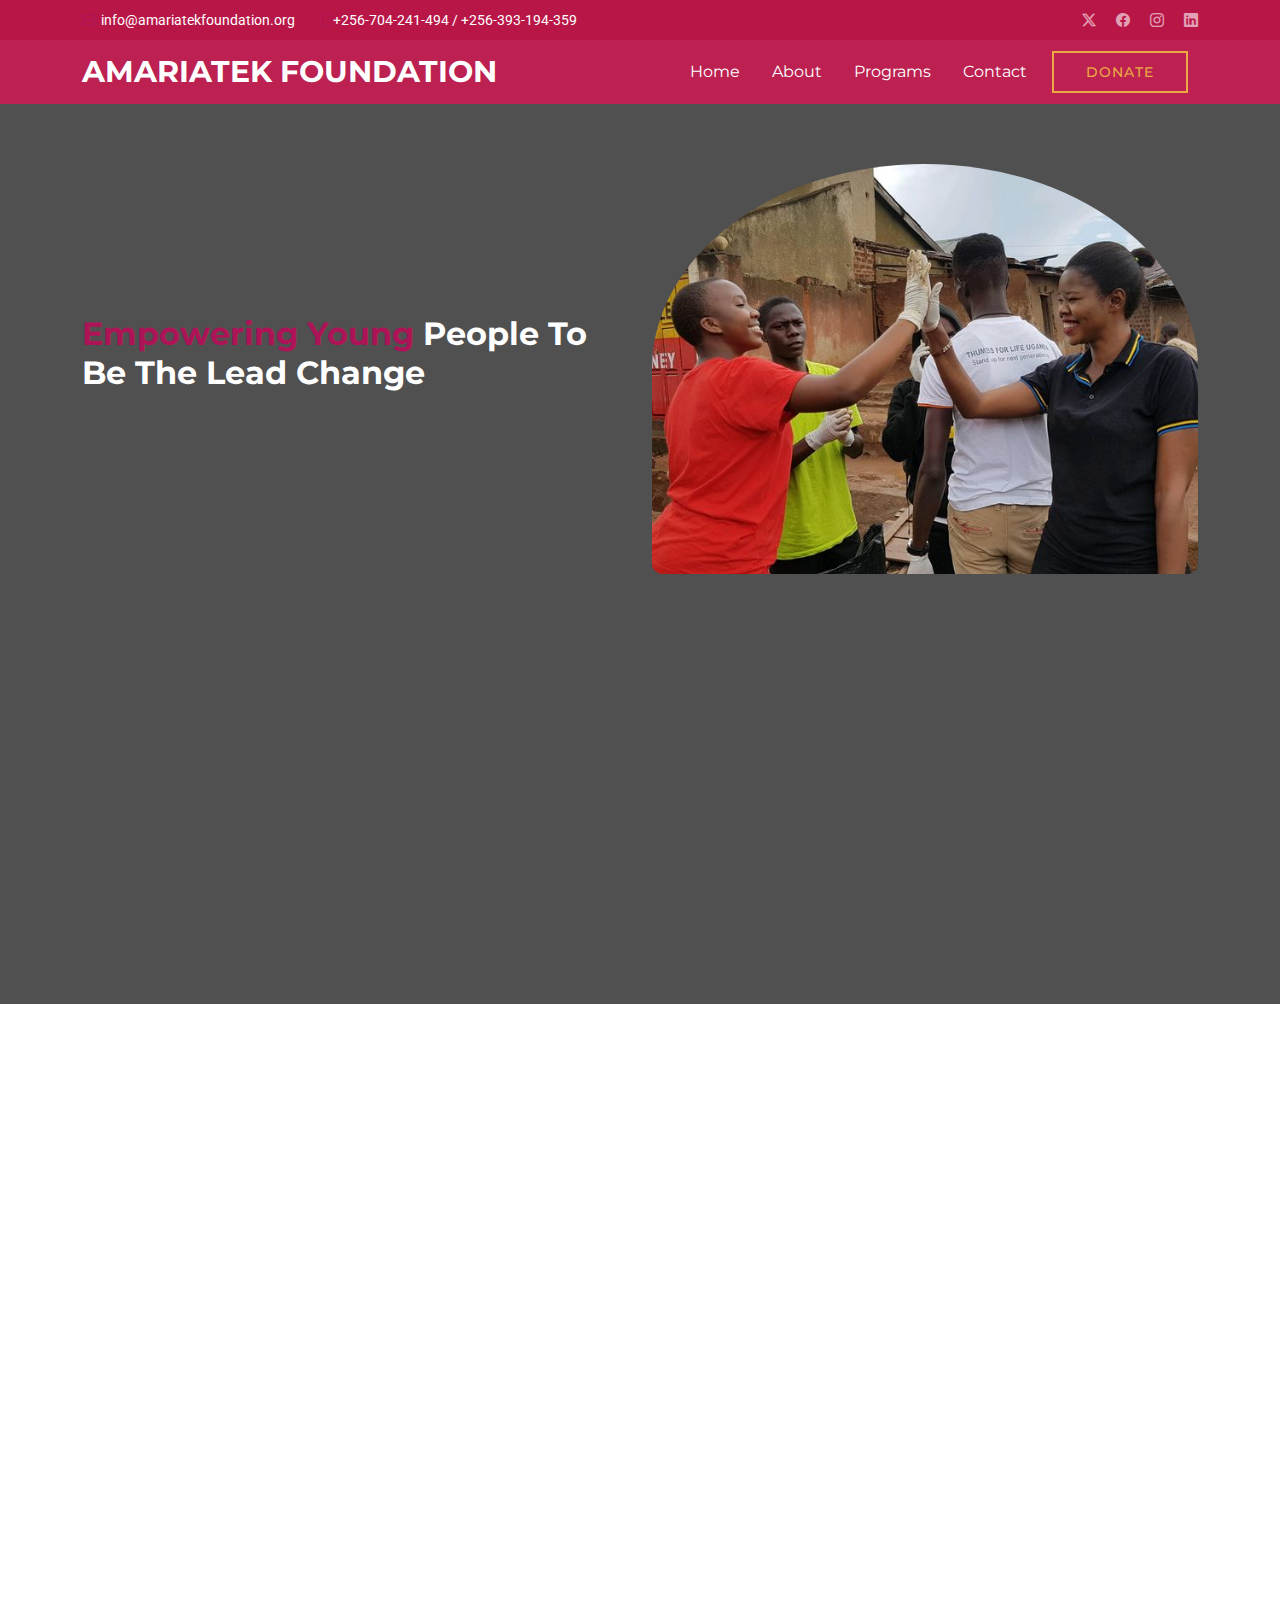
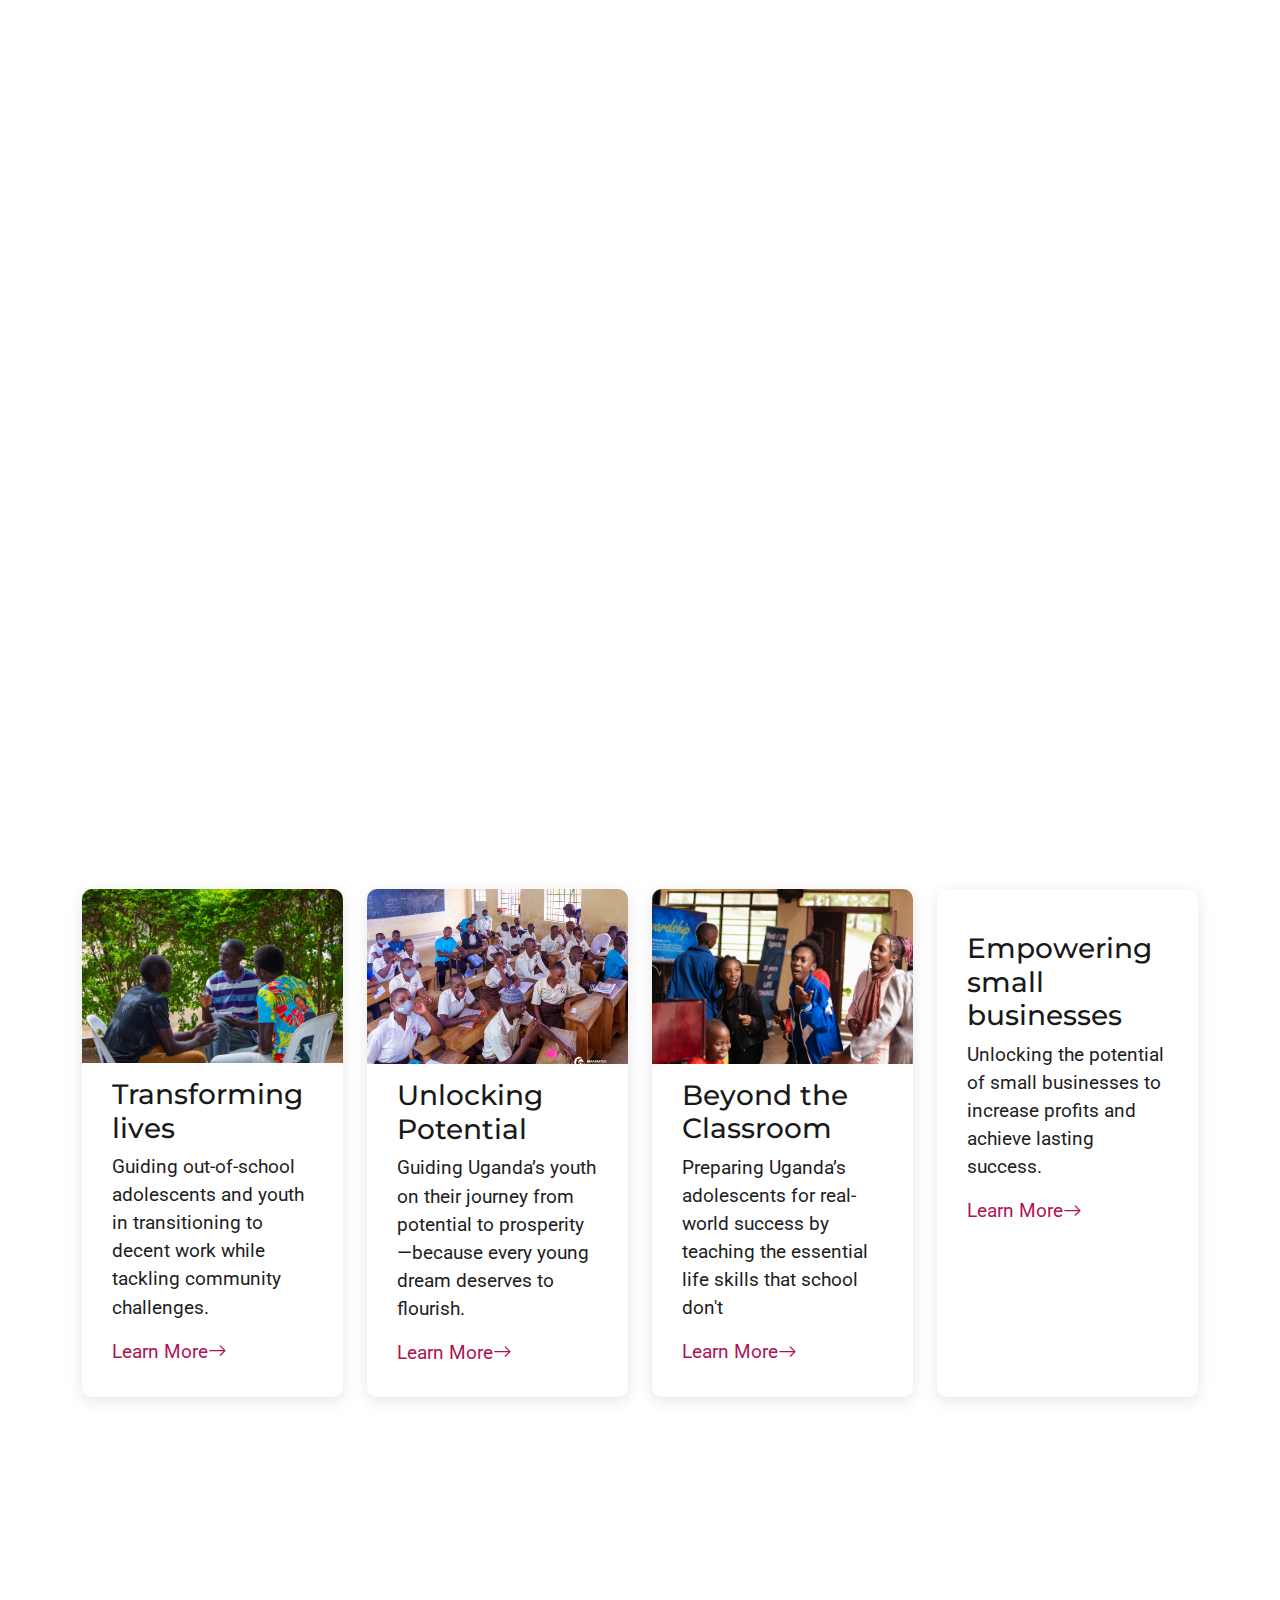
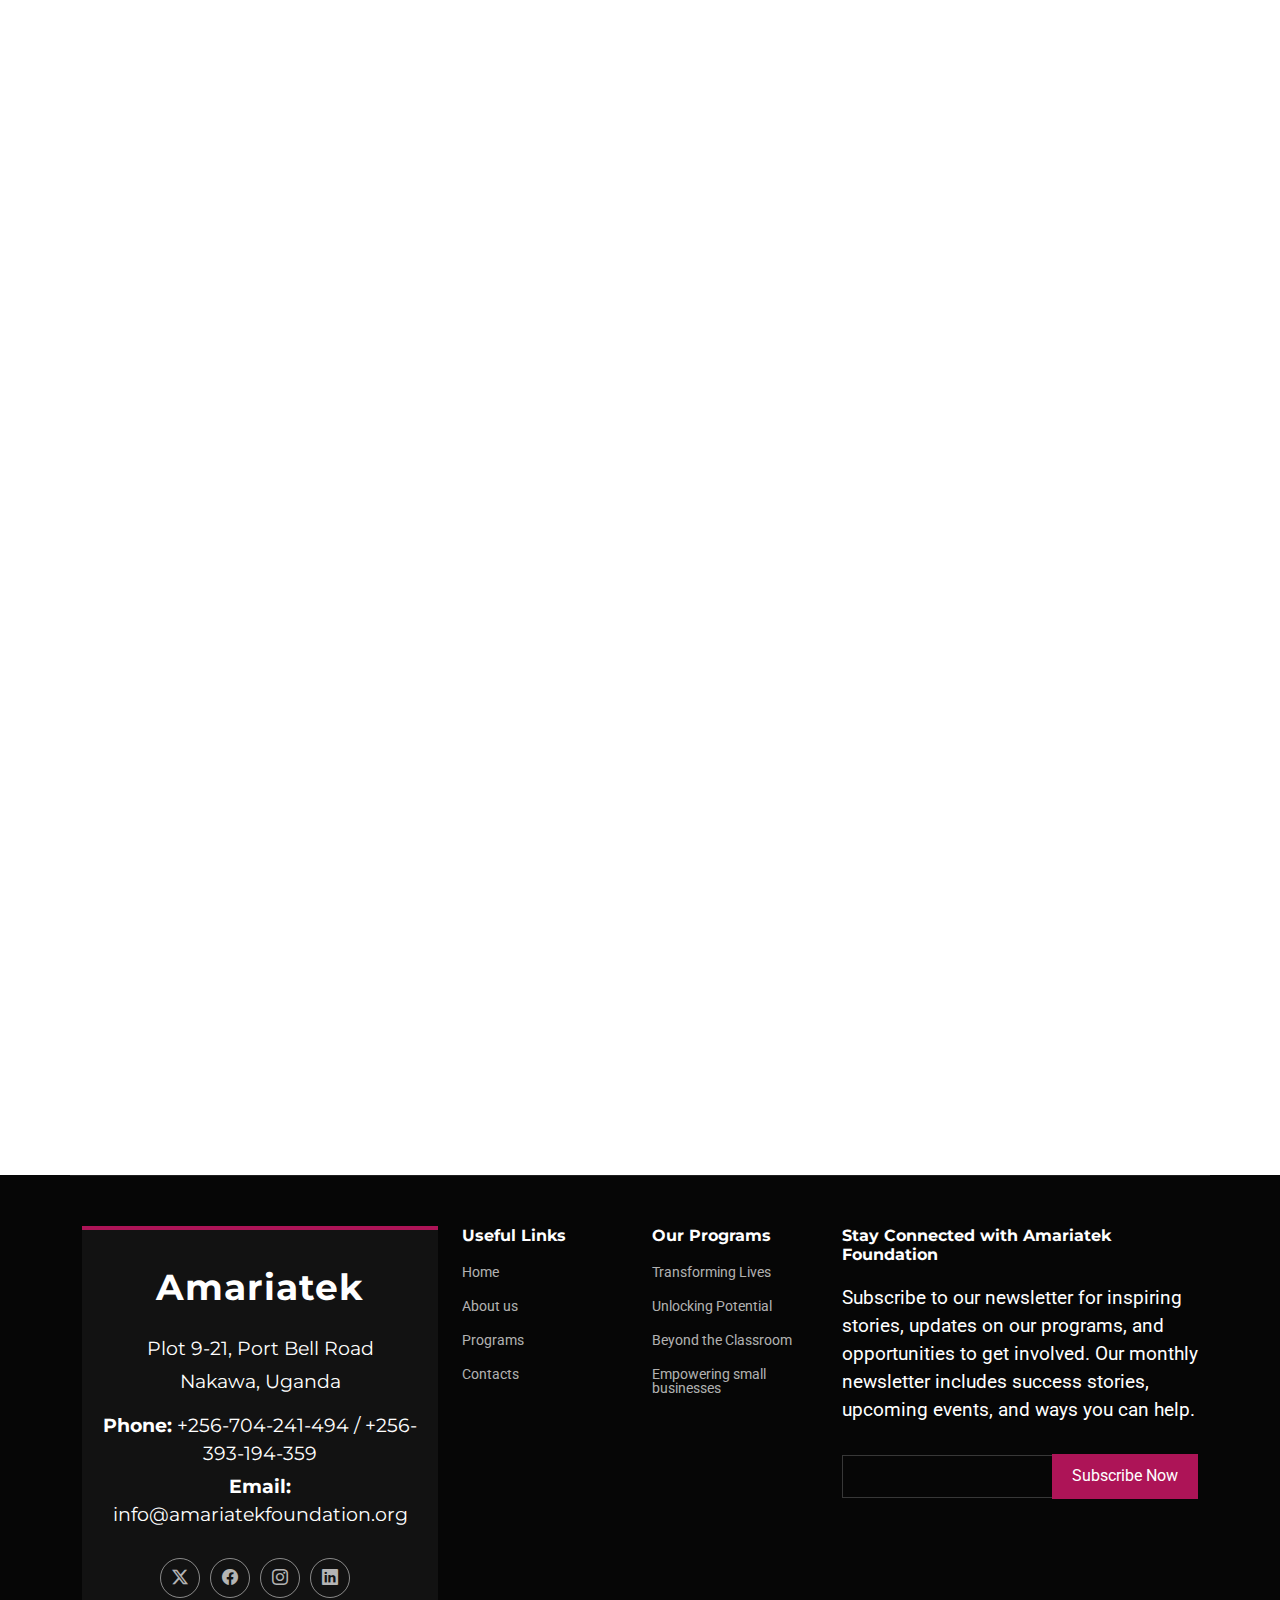
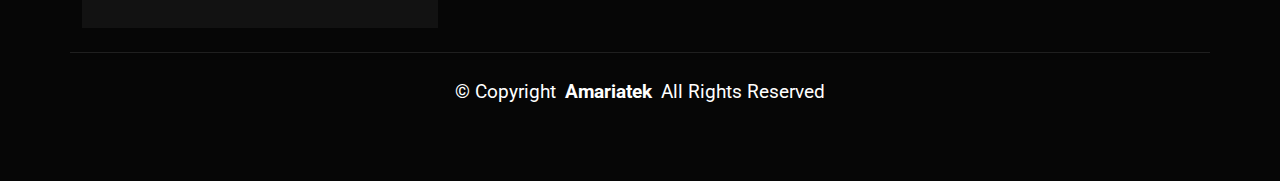
==== index.html @ c041f27c "image" ====
<!DOCTYPE html>
<html lang="en">
  <head>
    <meta charset="utf-8" />
    <meta content="width=device-width, initial-scale=1.0" name="viewport" />
    <title>Amariatek | Welcome.</title>
    <meta content="" name="description" />
    <meta content="" name="keywords" />

    <!-- Favicons -->
    <!-- <link href="assets/img/favicon.png" rel="icon" />
    <link href="assets/img/apple-touch-icon.png" rel="apple-touch-icon" /> -->

    <!-- Fonts -->
    <link href="https://fonts.googleapis.com" rel="preconnect" />
    <link href="https://fonts.gstatic.com" rel="preconnect" crossorigin />

    <!-- Vendor CSS Files -->
    <link
      href="assets/vendor/bootstrap/css/bootstrap.min.css"
      rel="stylesheet"
    />
    <link
      href="assets/vendor/bootstrap/bootstrap-icons/bootstrap-icons.css"
      rel="stylesheet"
    />

    <link href="assets/vendor/boxicons/css/boxicons.min.css" rel="stylesheet" />
    <link href="assets/vendor/remixicon/remixicon.css" rel="stylesheet" />

    <link href="assets/vendor/aos/aos.css" rel="stylesheet" />
    <link href="assets/vendor/animate.css/animate.min.css" rel="stylesheet" />
    <link
      href="assets/vendor/glightbox/css/glightbox.min.css"
      rel="stylesheet"
    />
    <link href="assets/vendor/swiper/swiper-bundle.min.css" rel="stylesheet" />

    <!-- Main CSS File -->
    <link href="assets/css/main.css" rel="stylesheet" />
  </head>

  <body class="starter-page-page">
    <header id="header" class="header sticky-top">
      <div class="topbar d-flex align-items-center">
        <div
          class="container d-flex justify-content-center justify-content-md-between"
        >
          <div class="contact-info d-flex align-items-center">
            <i class="bi bi-envelope d-flex align-items-center"
              ><a href="mailto:contact@example.com"
                >info@amariatekfoundation.org</a
              ></i
            >
            <i class="bi bi-phone d-flex align-items-center ms-4"></i>
            <span>+256-704-241-494 / +256-393-194-359</span>
          </div>
          <div class="social-links d-none d-md-flex align-items-center">
            <a href="https://x.com/AmariatekF" target="_blank"
              ><i class="bi bi-twitter-x"></i
            ></a>
            <a href="https://www.facebook.com/AmariatekF" target="_blank"
              ><i class="bi bi-facebook"></i
            ></a>
            <a
              href="https://www.instagram.com/amaritekfoundationofficial
          "
              target="_blank"
              ><i class="bi bi-instagram"></i
            ></a>
            <a
              href="https://www.linkedin.com/company/amariatek-foundation/"
              target="_blank"
              ><i class="bi bi-linkedin"></i
            ></a>
          </div>
        </div>
      </div>
      <!-- End Top Bar -->

      <div class="branding d-flex align-items-center">
        <div
          class="container position-relative d-flex align-items-center justify-content-between"
        >
          <a href="index.html" class="logo d-flex align-items-center">
            <!-- Uncomment the line below if you also wish to use an image logo -->
            <!-- <img src="assets/img/logo.png" alt=""> -->
            <h1 class="sitename">Amariatek Foundation</h1>
          </a>

          <nav id="navmenu" class="navmenu">
            <ul>
              <li><a href="#">Home</a></li>
              <li><a href="about.html">About</a></li>
              <li><a href="services.html">Programs</a></li>

              <li><a href="contact.html">Contact</a></li>
              <li><a href="/donate.html" class="btn-get-started">DONATE</a></li>
            </ul>
            <i class="mobile-nav-toggle d-xl-none bi bi-list"></i>
          </nav>
        </div>
      </div>
    </header>

    <main class="main">
      <!-- Hero Section -->
      <section id="hero" class="hero section dark-background">
        <div class="container">
          <div class="row d-flex align-items-center">
            <div class="col-md-6">
              <h2 class="text-white">
                <span>Empowering Young</span> People To Be The Lead Change
              </h2>
            </div>
            <div class="col-md-6">
              <img
                src="assets/images/thematic areas/themeclimate.jpg"
                alt="contributor"
                class="hero-img"
              />
            </div>
          </div>
        </div>
      </section>
      <!-- /Hero Section -->

      <!-- About Section -->
      <section id="about" class="about section">
        <!-- Section Title -->
        <div class="container section-title" data-aos="fade-up">
          <h2>Founder's Welcome Message<br /></h2>
          <p></p>
        </div>
        <!-- End Section Title -->

        <div class="container mt-5">
          <div class="row gy-4 align-items-center">
            <div class="col-lg-5" data-aos="fade-up" data-aos-delay="100">
              <img
                src="assets/images/linda_abeja22.jpg"
                class="img-fluid rounded-4 mb-4"
                alt=""
              />
            </div>
            <div class="col-lg-7" data-aos="fade-up" data-aos-delay="250">
              <div class="content ps-0 ps-lg-5">
                <div class="member-info mb-3 ps-0"></div>
                <p class="fw-bold">Welcome to the Amariatek Family.</p>
                <p>
                  It is with immense joy that I welcome you to the Amariatek
                  Foundation, where our love for Uganda's youth is as boundless
                  as their potential. 'Amariatek'—
                  <b>meaning 'I love you so much'</b>—is not just our name; it's
                  the soul of our mission to
                  <b> empower, educate, and </b>elevate our youth with
                  <b>deep care and commitment.</b>
                </p>
                <p>
                  As you join us on this transformative journey, you become an
                  integral part of a community committed to changing lives and
                  nurturing resilient spirits. Together, we can create a world
                  of difference through love, learning, and lasting impact.
                </p>
                <!-- <hr class="line" /> -->
                <p class="fst-italic">With heartfelt thanks,</p>
                <h4>Linda Abeja</h4>
                <!-- <hr class="line" /> -->
                <!-- <p>
                  Thank you for taking the time to learn about our work and the
                  young lives we are privileged to touch. We welcome you to join
                  us in this journey of growth, innovation, and hope.
                </p> -->
              </div>
            </div>
          </div>
        </div>
      </section>

      <section id="stats" class="stats section">
        <div class="container" data-aos="fade-up" data-aos-delay="100">
          <div class="row gy-4 align-items-center">
            <div class="col-lg-7">
              <h3>Mission</h3>
              <p>
                We empower youth with education and resources to foster
                <b>personal growth, economic empowerment, and social change.</b>
              </p>
            </div>
            <div class="col-lg-5">
              <img
                src="assets/images/mission2.jpg"
                alt=""
                class="img-fluid rounded-4"
              />
            </div>
          </div>
        </div>
      </section>

      <section id="blog-posts" class="blog-posts section">
        <div class="container section-title" data-aos="fade-up">
          <h2>Our Programs<br /></h2>
          <p>Get to know our key programs and initiatives</p>
        </div>
        <div class="container">
          <div class="row gy-4">
            <div class="col-lg-3">
              <article>
                <div class="post-img">
                  <img
                    src="assets/images/programs/transforming_lives/level_up_1.jpg"
                    alt=""
                    class="img-fluid"
                  />
                </div>
                <h3>Transforming lives</h3>
                <p class="">
                  Guiding out-of-school adolescents and youth in transitioning
                  to decent work while tackling community challenges.
                </p>
                <a href="service-details.html?id=1"
                  >Learn More<i class="bi bi-arrow-right"></i
                ></a>
              </article>
            </div>
            <!-- End post list item -->

            <div class="col-lg-3">
              <article>
                <div class="post-img">
                  <img
                    src="assets/images/programs/unlocking_potentials/unlocking3.jpg"
                    alt=""
                    class="img-fluid"
                  />
                </div>

                <h3>Unlocking Potential</h3>
                <p class="">
                  Guiding Uganda’s youth on their journey from potential to
                  prosperity—because every young dream deserves to flourish.
                </p>

                <a href="service-details.html?id=2"
                  >Learn More<i class="bi bi-arrow-right"></i
                ></a>
              </article>
            </div>
            <!-- End post list item -->

            <div class="col-lg-3">
              <article>
                <div class="post-img">
                  <img
                    src="assets/images/programs/beyond_classroom/beyond1.jpg"
                    alt=""
                    class="img-fluid"
                  />
                </div>

                <h3>Beyond the Classroom</h3>
                <p class="">
                  Preparing Uganda’s adolescents for real-world success by
                  teaching the essential life skills that school don't
                </p>
                <a href="service-details.html?id=3"
                  >Learn More<i class="bi bi-arrow-right"></i
                ></a>
              </article>
            </div>

            <div class="col-lg-3">
              <article>
                <div class="post-img">
                  <img
                    src="assets/images/programs/empowering_small_businesses/esb1.jpg"
                    alt=""
                    class="img-fluid"
                  />
                </div>

                <h3>Empowering small businesses</h3>
                <p class="">
                  Unlocking the potential of small businesses to increase
                  profits and achieve lasting success.
                </p>
                <a href="service-details.html?id=4"
                  >Learn More<i class="bi bi-arrow-right"></i
                ></a>
              </article>
            </div>
          </div>
        </div>
      </section>
      <!-- /Services Section -->

      <!-- Stats Section -->
      <section id="stats" class="stats section">
        <div class="container" data-aos="fade-up" data-aos-delay="100">
          <div class="row gy-4 align-items-center">
            <div class="col-lg-5">
              <img src="assets/images/impact1.png" alt="" class="img-fluid" />
            </div>

            <div class="col-lg-7">
              <div class="row gy-4">
                <div class="col-lg-6">
                  <div class="stats-item d-flex">
                    <i class="bi bi-emoji-smile flex-shrink-0"></i>
                    <div>
                      <span
                        data-purecounter-start="0"
                        data-purecounter-end="232"
                        data-purecounter-duration="1"
                        class="purecounter"
                      ></span>
                      <p>
                        <span
                          >Number of <strong>Youth Supported</strong> into
                          Employment</span
                        >
                      </p>
                    </div>
                  </div>
                </div>
                <!-- End Stats Item -->

                <div class="col-lg-6">
                  <div class="stats-item d-flex">
                    <i class="bi bi-journal-richtext flex-shrink-0"></i>
                    <div>
                      <span
                        data-purecounter-start="0"
                        data-purecounter-end="521"
                        data-purecounter-duration="1"
                        class="purecounter"
                      ></span>
                      <p>
                        <span
                          >Number of <strong>Adolescents</strong> and Youth
                          Served:</span
                        >
                      </p>
                    </div>
                  </div>
                </div>
                <!-- End Stats Item -->

                <div class="col-lg-6">
                  <div class="stats-item d-flex">
                    <i class="bi bi-headset flex-shrink-0"></i>
                    <div>
                      <span
                        data-purecounter-start="0"
                        data-purecounter-end="1453"
                        data-purecounter-duration="1"
                        class="purecounter"
                      ></span>
                      <p>
                        <span
                          >Number of
                          <strong>Youth Initiatives</strong> Supported</span
                        >
                      </p>
                    </div>
                  </div>
                </div>
                <!-- End Stats Item -->

                <div class="col-lg-6">
                  <div class="stats-item d-flex">
                    <i class="bi bi-people flex-shrink-0"></i>
                    <div>
                      <span
                        data-purecounter-start="0"
                        data-purecounter-end="32"
                        data-purecounter-duration="1"
                        class="purecounter"
                      ></span>
                      <p>
                        <span
                          >Number of <strong>Partnerships</strong> Formed</span
                        >
                      </p>
                    </div>
                  </div>
                </div>
                <!-- End Stats Item -->
              </div>
            </div>
          </div>
        </div>
      </section>
      <!-- /Stats Section -->

      <!-- Testimonials Section -->
      <section id="testimonials" class="testimonials section">
        <!-- Section Title -->
        <div class="container section-title" data-aos="fade-up">
          <h2>Testimonials</h2>
          <p>Testimonials from partners, donors and beneficiaries</p>
        </div>
        <!-- End Section Title -->

        <div class="container" data-aos="fade-up" data-aos-delay="100">
          <div class="swiper init-swiper">
            <script type="application/json" class="swiper-config">
              {
                "loop": true,
                "speed": 600,
                "autoplay": {
                  "delay": 5000
                },
                "slidesPerView": "auto",
                "pagination": {
                  "el": ".swiper-pagination",
                  "type": "bullets",
                  "clickable": true
                },
                "breakpoints": {
                  "320": {
                    "slidesPerView": 1,
                    "spaceBetween": 40
                  },
                  "1200": {
                    "slidesPerView": 3,
                    "spaceBetween": 10
                  }
                }
              }
            </script>
            <div class="swiper-wrapper">
              <div class="swiper-slide">
                <div class="testimonial-item">
                  <!-- <img
                    src="assets/img/testimonials/testimonials-1.jpg"
                    class="testimonial-img"
                    alt=""
                  /> -->
                  <h3>Nakanjjako Hellen Daphine</h3>
                  <!-- <h4>Ceo &amp; Founder</h4> -->
                  <!-- <div class="stars">
                    <i class="bi bi-star-fill"></i
                    ><i class="bi bi-star-fill"></i
                    ><i class="bi bi-star-fill"></i
                    ><i class="bi bi-star-fill"></i
                    ><i class="bi bi-star-fill"></i>
                  </div> -->
                  <p>
                    <i class="bi bi-quote quote-icon-left"></i>
                    <span
                      >At the Social Equity Boot Camp by Amariatek Foundation, I
                      discovered my potential and direction as a graduate. The
                      Asome project, developed with the foundation’s support,
                      gained $2000 in seed funding, marking our success.
                      Amariatek’s belief in me led from volunteering to a
                      fulltime role as Programs Coordinator, significantly
                      shaping my career.</span
                    >
                    <i class="bi bi-quote quote-icon-right"></i>
                  </p>
                </div>
              </div>
              <!-- End testimonial item -->

              <div class="swiper-slide">
                <div class="testimonial-item">
                  <!-- <img
                    src="assets/img/testimonials/testimonials-2.jpg"
                    class="testimonial-img"
                    alt=""
                  /> -->
                  <h3>Pamela Higiro Mutesi</h3>
                  <!-- <h4>Designer</h4> -->
                  <!-- <div class="stars">
                    <i class="bi bi-star-fill"></i
                    ><i class="bi bi-star-fill"></i
                    ><i class="bi bi-star-fill"></i
                    ><i class="bi bi-star-fill"></i
                    ><i class="bi bi-star-fill"></i>
                  </div> -->
                  <p>
                    <i class="bi bi-quote quote-icon-left"></i>
                    <span
                      >Amariatek’s boot camp was a game-changer for me. It
                      taught me not just to solve problems but to turn solutions
                      into a business. The mentors there opened my eyes to a
                      hands-on approach to entrepreneurship. More than just
                      learning, I started doing. I connected with many bright
                      minds and grew my network.</span
                    >
                    <i class="bi bi-quote quote-icon-right"></i>
                  </p>
                </div>
              </div>
              <!-- End testimonial item -->

              <div class="swiper-slide">
                <div class="testimonial-item">
                  <!-- <img
                    src="assets/img/testimonials/testimonials-3.jpg"
                    class="testimonial-img"
                    alt=""
                  /> -->
                  <h3>Daniel Obira</h3>
                  <!-- <h4>Store Owner</h4> -->
                  <!-- <div class="stars">
                    <i class="bi bi-star-fill"></i
                    ><i class="bi bi-star-fill"></i
                    ><i class="bi bi-star-fill"></i
                    ><i class="bi bi-star-fill"></i
                    ><i class="bi bi-star-fill"></i>
                  </div> -->
                  <p>
                    <i class="bi bi-quote quote-icon-left"></i>
                    <span
                      >Their training sharpened my critical thinking and
                      analysis skills, opening doors to new opportunities in
                      both government and the private sector.</span
                    >
                    <i class="bi bi-quote quote-icon-right"></i>
                  </p>
                </div>
              </div>
              <!-- End testimonial item -->

              <div class="swiper-slide">
                <div class="testimonial-item">
                  <!-- <img
                    src="assets/img/testimonials/testimonials-4.jpg"
                    class="testimonial-img"
                    alt=""
                  /> -->
                  <h3>Judith Furaha</h3>
                  <!-- <h4>Freelancer</h4> -->
                  <!-- <div class="stars">
                    <i class="bi bi-star-fill"></i
                    ><i class="bi bi-star-fill"></i
                    ><i class="bi bi-star-fill"></i
                    ><i class="bi bi-star-fill"></i
                    ><i class="bi bi-star-fill"></i>
                  </div> -->
                  <p>
                    <i class="bi bi-quote quote-icon-left"></i>
                    <span
                      >Volunteering with Amariatek has been a significant
                      chapter in my life. Surrounded by a dedicated team, I’ve
                      embraced the chance to learn and grow. This experience has
                      enriched my skills, particularly as a junior coach, and
                      I’m proud to be part of empowering the youth alongside
                      Amariatek.</span
                    >
                    <i class="bi bi-quote quote-icon-right"></i>
                  </p>
                </div>
              </div>
              <!-- End testimonial item -->

              <div class="swiper-slide">
                <div class="testimonial-item">
                  <!-- <img
                    src="assets/img/testimonials/testimonials-5.jpg"
                    class="testimonial-img"
                    alt=""
                  /> -->
                  <h3>Junior</h3>
                  <!-- <h4>Entrepreneur</h4> -->
                  <!-- <div class="stars">
                    <i class="bi bi-star-fill"></i
                    ><i class="bi bi-star-fill"></i
                    ><i class="bi bi-star-fill"></i
                    ><i class="bi bi-star-fill"></i
                    ><i class="bi bi-star-fill"></i>
                  </div> -->
                  <p>
                    <i class="bi bi-quote quote-icon-left"></i>
                    <span
                      >Amariatek’s mentorship transformed my communication
                      skills, enabling my team at Bedmot to triumph in the
                      Afro-Innovate Challenge. As a peer coach, I supported
                      others’ innovative journeys, which in turn, refined my
                      abilities. This experience was crucial in our victory over
                      strong competitors. I’m thankful to Amariatek for the
                      growth and confidence I’ve gained</span
                    >
                    <i class="bi bi-quote quote-icon-right"></i>
                  </p>
                </div>
              </div>
              <!-- End testimonial item -->
            </div>
            <div class="swiper-pagination"></div>
          </div>
        </div>
      </section>
      <!-- /Testimonials Section -->
    </main>

    <footer id="footer" class="footer position-relative dark-background">
      <div class="container footer-top">
        <div class="row gy-4">
          <div class="col-lg-4 col-md-6">
            <div class="footer-about">
              <a href="index.html" class="logo sitename">Amariatek</a>
              <div class="footer-contact pt-3">
                <p>Plot 9-21, Port Bell Road</p>
                <p>Nakawa, Uganda</p>
                <p class="mt-3">
                  <strong>Phone:</strong>
                  <span>+256-704-241-494 / +256-393-194-359</span>
                </p>
                <p>
                  <strong>Email:</strong>
                  <span>info@amariatekfoundation.org</span>
                </p>
              </div>
              <div class="social-links d-flex mt-4">
                <a href="https://x.com/AmariatekF" target="_blank"
                  ><i class="bi bi-twitter-x"></i
                ></a>
                <a href="https://www.facebook.com/AmariatekF" target="_blank"
                  ><i class="bi bi-facebook"></i
                ></a>
                <a
                  href="https://www.instagram.com/amaritekfoundationofficial
                "
                  target="_blank"
                  ><i class="bi bi-instagram"></i
                ></a>
                <a
                  href="https://www.linkedin.com/company/amariatek-foundation/"
                  target="_blank"
                  ><i class="bi bi-linkedin"></i
                ></a>
              </div>
            </div>
          </div>

          <div class="col-lg-2 col-md-3 footer-links">
            <h4>Useful Links</h4>
            <ul>
              <li><a href="#">Home</a></li>
              <li><a href="/about.html">About us</a></li>
              <li><a href="/services.html">Programs</a></li>

              <li><a href="/contact.html">Contacts</a></li>
            </ul>
          </div>

          <div class="col-lg-2 col-md-3 footer-links">
            <h4>Our Programs</h4>
            <ul>
              <li>
                <a href="service-details.html?id=1">Transforming Lives</a>
              </li>
              <li>
                <a href="service-details.html?id=2">Unlocking Potential</a>
              </li>
              <li>
                <a href="service-details.html?id=3">Beyond the Classroom</a>
              </li>
              <li>
                <a href="service-details.html?id=4"
                  >Empowering small businesses</a
                >
              </li>
            </ul>
          </div>

          <div class="col-lg-4 col-md-12 footer-newsletter">
            <h4>Stay Connected with Amariatek Foundation</h4>
            <p>
              Subscribe to our newsletter for inspiring stories, updates on our
              programs, and opportunities to get involved. Our monthly
              newsletter includes success stories, upcoming events, and ways you
              can help.
            </p>

            <form
              action="forms/newsletter.php"
              method="post"
              class="php-email-form"
            >
              <div class="newsletter-form">
                <input type="email" name="email" /><input
                  type="submit"
                  value="Subscribe Now"
                />
              </div>
              <div class="loading">Loading</div>
              <div class="error-message"></div>
              <div class="sent-message">
                Your subscription request has been sent. Thank you!
              </div>
            </form>
          </div>
        </div>
      </div>

      <div class="container copyright text-center mt-4">
        <p>
          © <span>Copyright</span>
          <strong class="px-1 sitename">Amariatek</strong>
          <span>All Rights Reserved</span>
        </p>
      </div>
    </footer>

    <!-- Scroll Top -->
    <a
      href="#"
      id="scroll-top"
      class="scroll-top d-flex align-items-center justify-content-center"
      ><i class="bi bi-arrow-up-short"></i
    ></a>

    <!-- Vendor JS Files -->

    <script src="assets/vendor/bootstrap/js/bootstrap.bundle.min.js"></script>
    <script src="assets/vendor/php-email-form/validate.js"></script>
    <script src="assets/vendor/aos/aos.js"></script>
    <script src="assets/vendor/glightbox/js/glightbox.min.js"></script>
    <script src="assets/vendor/swiper/swiper-bundle.min.js"></script>
    <script src="assets/vendor/purecounter/purecounter_vanilla.js"></script>
    <!-- main js file -->

    <script src="assets/js/main.js"></script>
  </body>
</html>
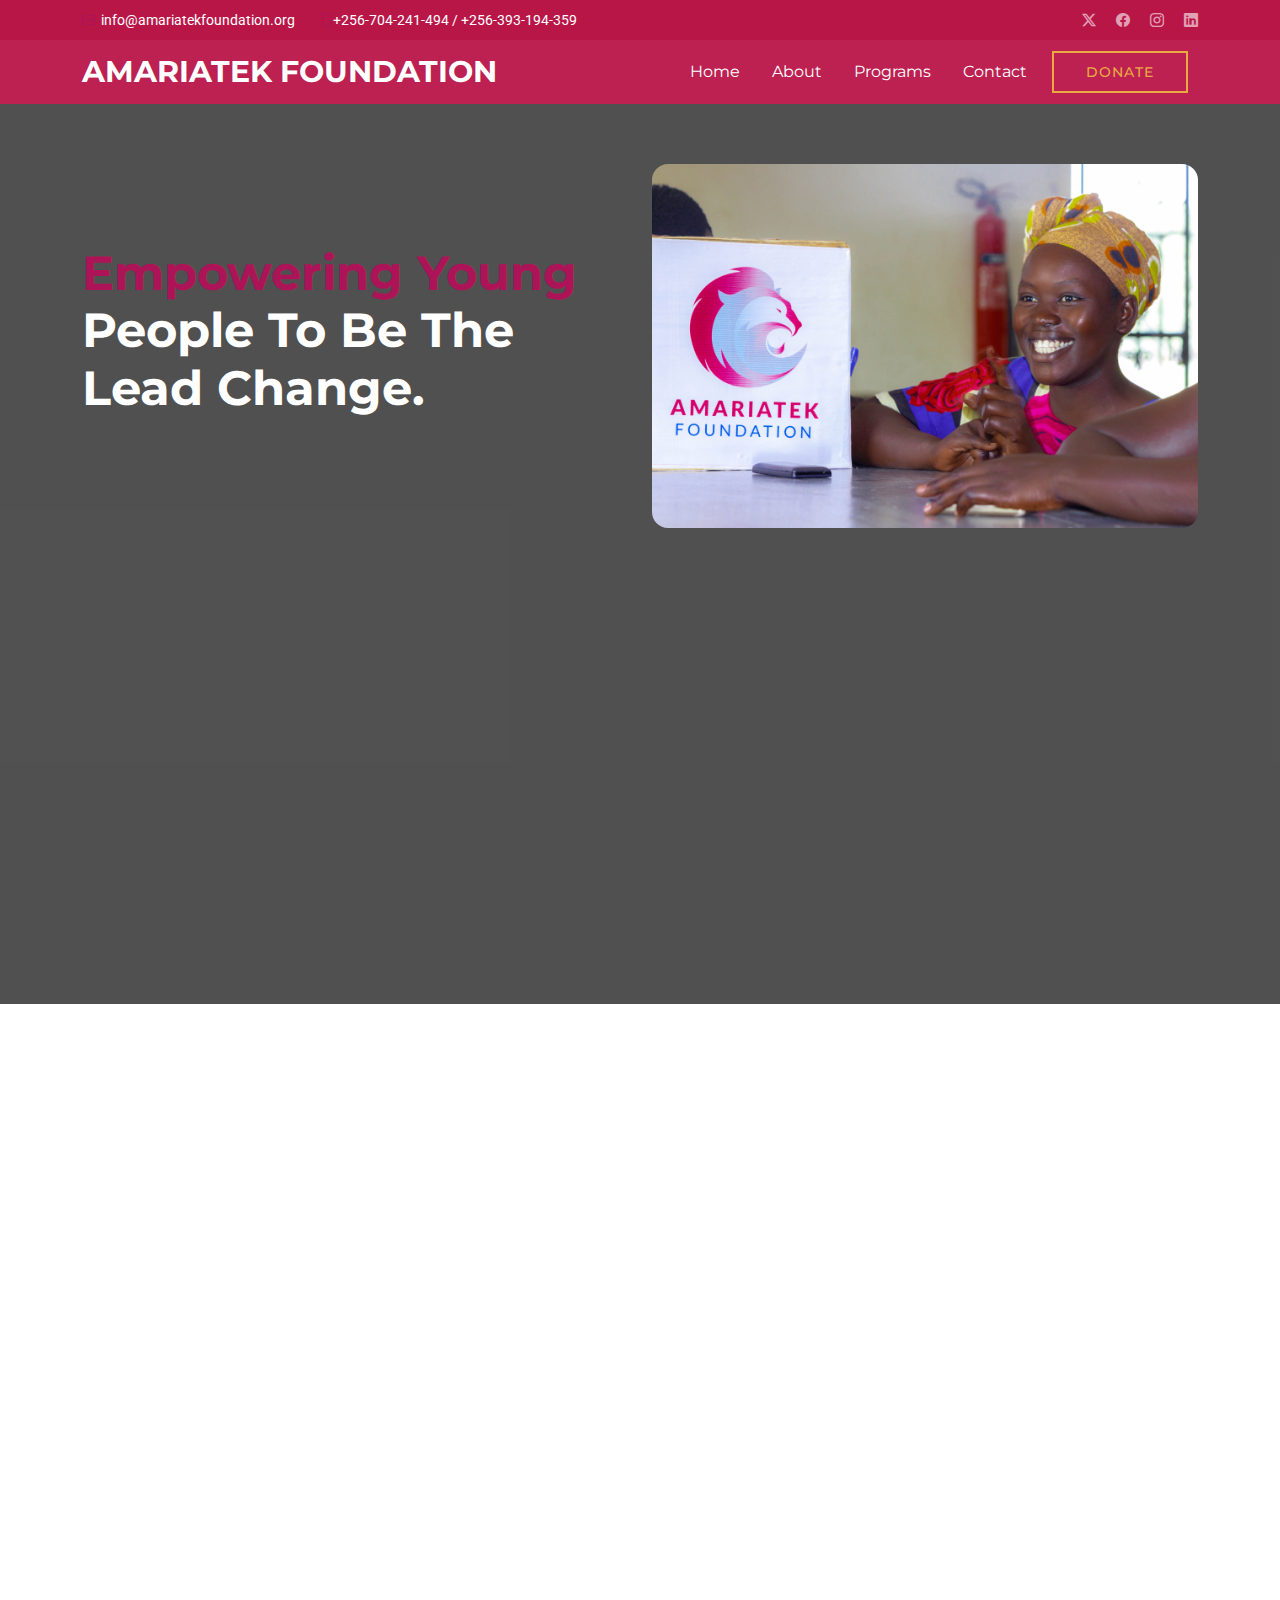
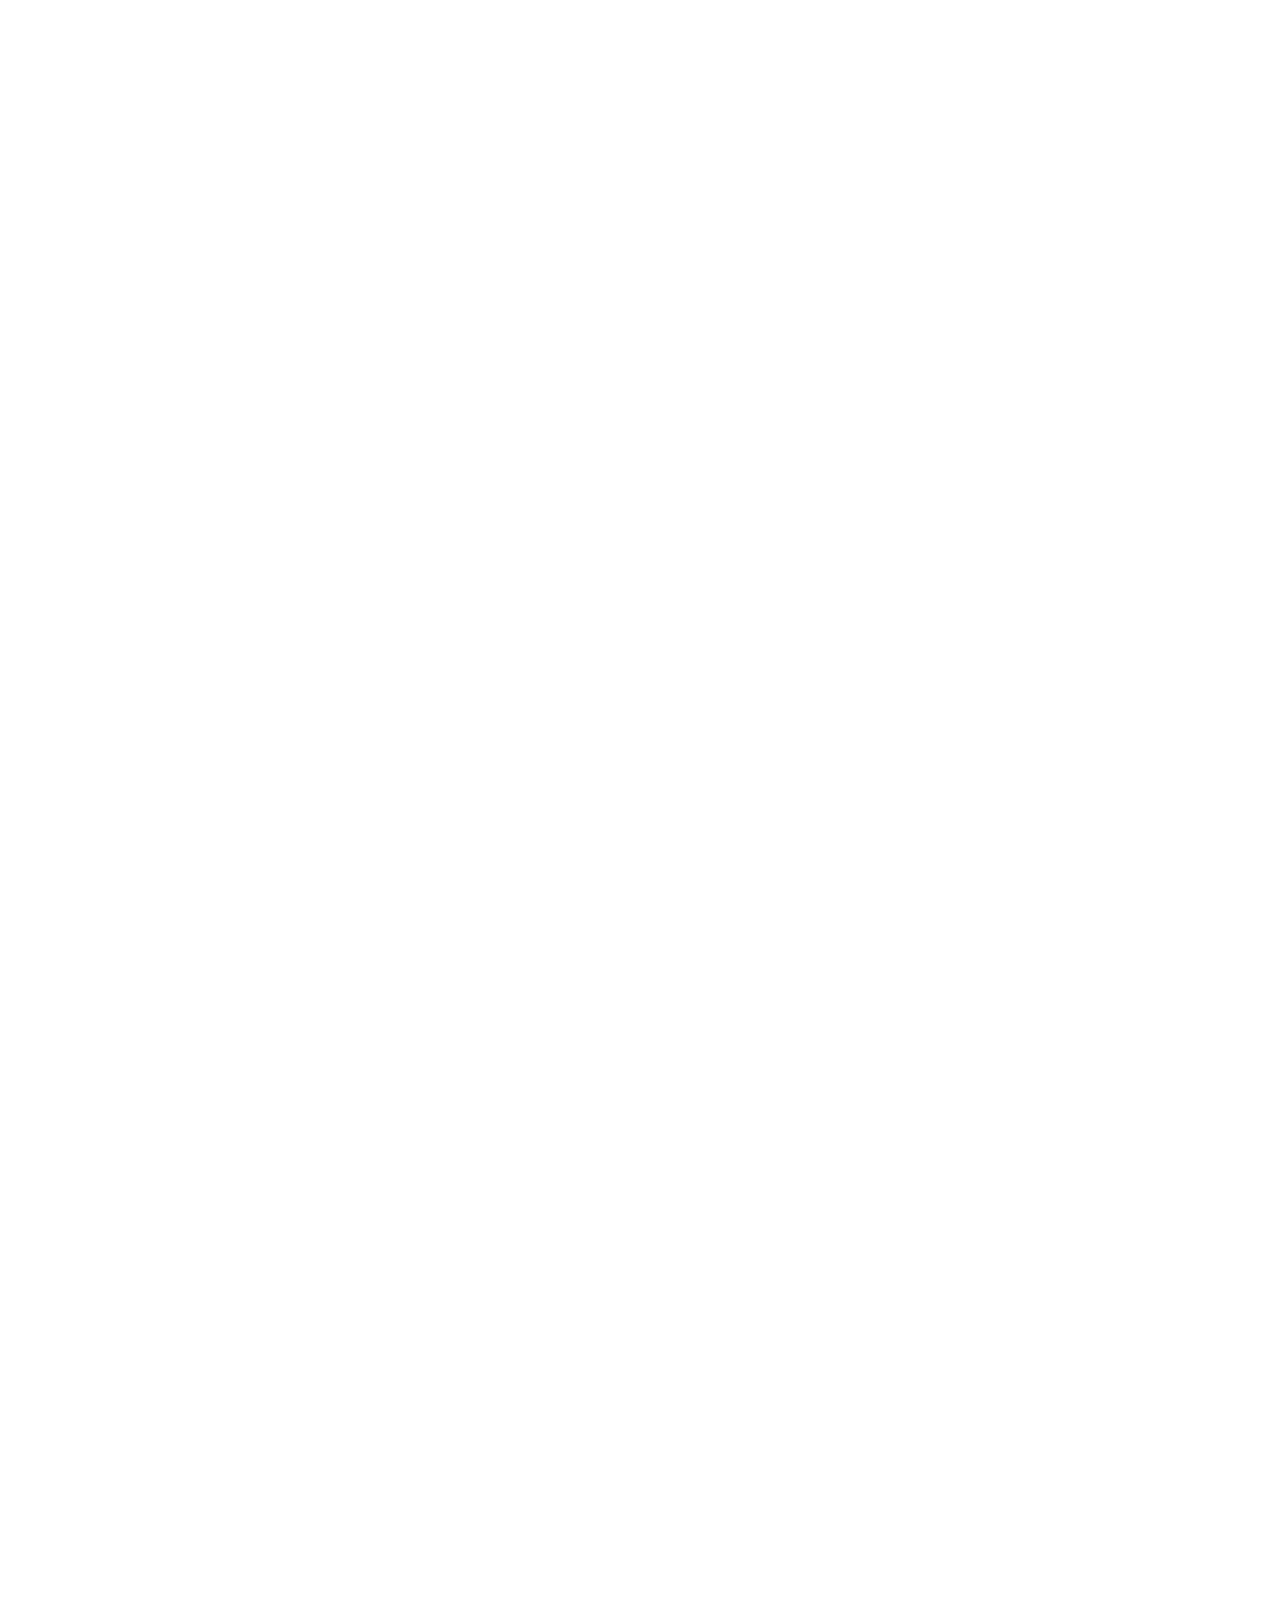
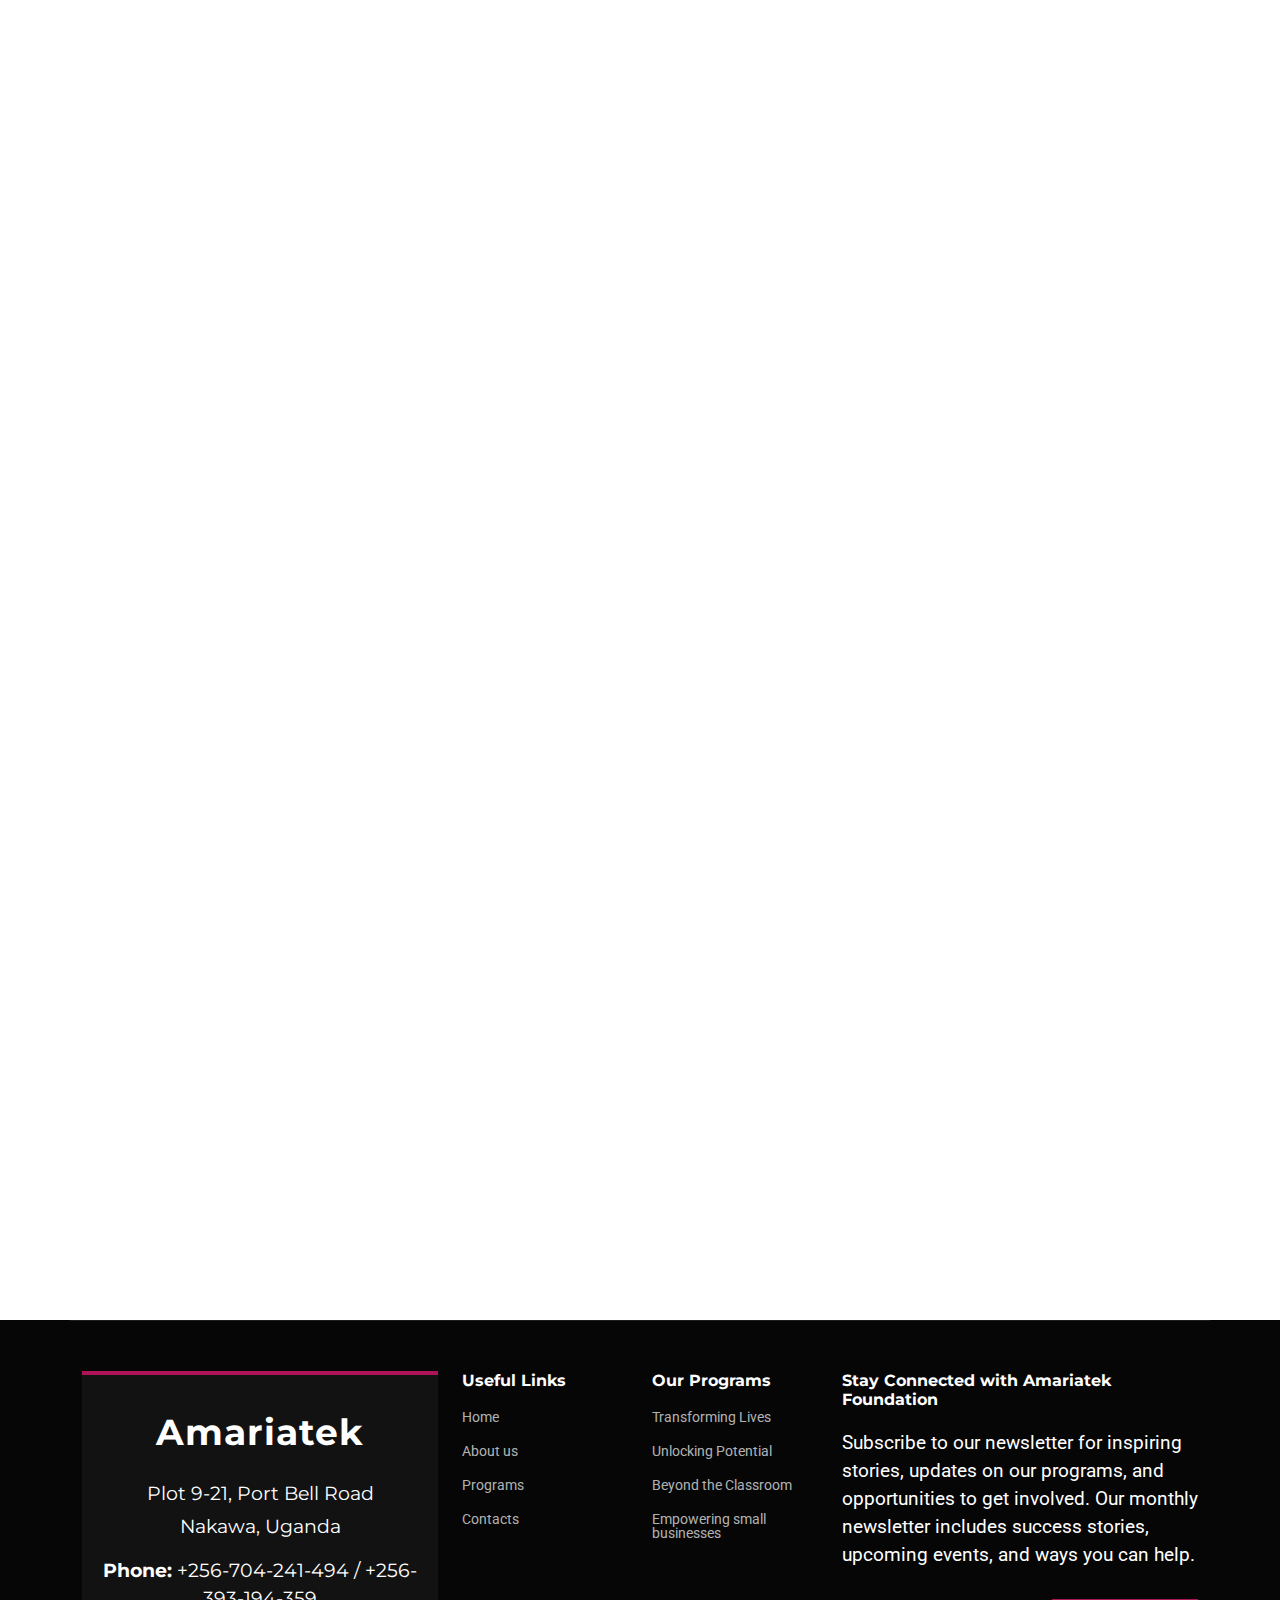
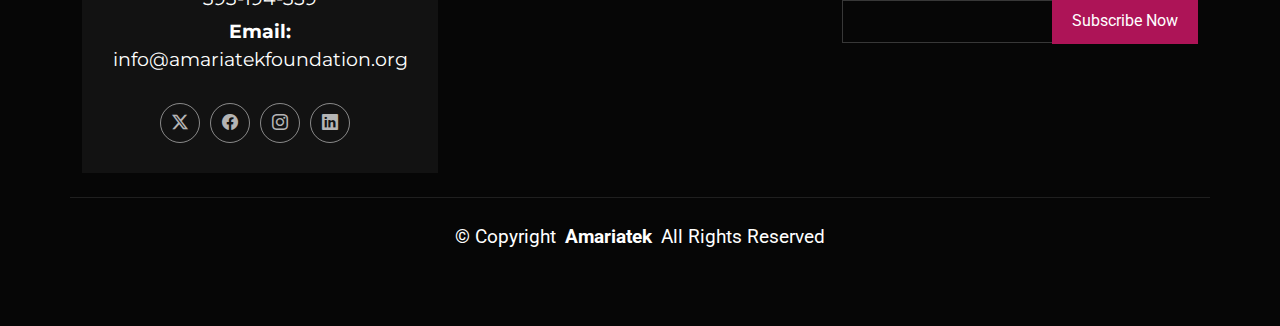
==== commit 3cb830f1: "programs" ====
--- a/index.html
+++ b/index.html
@@ -110,14 +110,14 @@
           <div class="row d-flex align-items-center">
             <div class="col-md-6">
               <h2 class="text-white">
-                <span>Empowering Young</span> People To Be The Lead Change
+                <span>Empowering Young</span> People To Be The Lead Change.
               </h2>
             </div>
             <div class="col-md-6">
               <img
-                src="assets/images/thematic areas/themeclimate.jpg"
+                src="assets/images/hero-bg.jpg"
                 alt="contributor"
-                class="hero-img"
+                class="hero-img rounded-4"
               />
             </div>
           </div>
@@ -197,103 +197,145 @@
           </div>
         </div>
       </section>
-
-      <section id="blog-posts" class="blog-posts section">
+      <!-- /Services Section -->
+
+      <section id="testimonials" class="testimonials section">
+        <!-- Section Title -->
         <div class="container section-title" data-aos="fade-up">
-          <h2>Our Programs<br /></h2>
+          <h2>Our Programs</h2>
           <p>Get to know our key programs and initiatives</p>
         </div>
-        <div class="container">
-          <div class="row gy-4">
-            <div class="col-lg-3">
-              <article>
-                <div class="post-img">
-                  <img
-                    src="assets/images/programs/transforming_lives/level_up_1.jpg"
-                    alt=""
-                    class="img-fluid"
-                  />
-                </div>
-                <h3>Transforming lives</h3>
-                <p class="">
-                  Guiding out-of-school adolescents and youth in transitioning
-                  to decent work while tackling community challenges.
-                </p>
-                <a href="service-details.html?id=1"
-                  >Learn More<i class="bi bi-arrow-right"></i
-                ></a>
-              </article>
-            </div>
-            <!-- End post list item -->
-
-            <div class="col-lg-3">
-              <article>
-                <div class="post-img">
-                  <img
-                    src="assets/images/programs/unlocking_potentials/unlocking3.jpg"
-                    alt=""
-                    class="img-fluid"
-                  />
-                </div>
-
-                <h3>Unlocking Potential</h3>
-                <p class="">
-                  Guiding Uganda’s youth on their journey from potential to
-                  prosperity—because every young dream deserves to flourish.
-                </p>
-
-                <a href="service-details.html?id=2"
-                  >Learn More<i class="bi bi-arrow-right"></i
-                ></a>
-              </article>
-            </div>
-            <!-- End post list item -->
-
-            <div class="col-lg-3">
-              <article>
-                <div class="post-img">
-                  <img
-                    src="assets/images/programs/beyond_classroom/beyond1.jpg"
-                    alt=""
-                    class="img-fluid"
-                  />
-                </div>
-
-                <h3>Beyond the Classroom</h3>
-                <p class="">
-                  Preparing Uganda’s adolescents for real-world success by
-                  teaching the essential life skills that school don't
-                </p>
-                <a href="service-details.html?id=3"
-                  >Learn More<i class="bi bi-arrow-right"></i
-                ></a>
-              </article>
-            </div>
-
-            <div class="col-lg-3">
-              <article>
-                <div class="post-img">
-                  <img
-                    src="assets/images/programs/empowering_small_businesses/esb1.jpg"
-                    alt=""
-                    class="img-fluid"
-                  />
-                </div>
-
-                <h3>Empowering small businesses</h3>
-                <p class="">
-                  Unlocking the potential of small businesses to increase
-                  profits and achieve lasting success.
-                </p>
-                <a href="service-details.html?id=4"
-                  >Learn More<i class="bi bi-arrow-right"></i
-                ></a>
-              </article>
-            </div>
+        <!-- End Section Title -->
+
+        <div class="container" data-aos="fade-up" data-aos-delay="100">
+          <div class="swiper init-swiper">
+            <script type="application/json" class="swiper-config">
+              {
+                "loop": true,
+                "speed": 600,
+                "autoplay": {
+                  "delay": 5000
+                },
+                "slidesPerView": "auto",
+                "pagination": {
+                  "el": ".swiper-pagination",
+                  "type": "bullets",
+                  "clickable": true
+                },
+                "breakpoints": {
+                  "320": {
+                    "slidesPerView": 1,
+                    "spaceBetween": 40
+                  },
+                  "1200": {
+                    "slidesPerView": 2,
+                    "spaceBetween": 10
+                  }
+                }
+              }
+            </script>
+            <div class="swiper-wrapper">
+              <div class="swiper-slide">
+                <div class="testimonial-item shadow-none">
+                  <article>
+                    <div class="post-img">
+                      <img
+                        src="assets/images/programs/transforming_lives/level_up_1.jpg"
+                        alt=""
+                        class="img-fluid"
+                      />
+                    </div>
+                    <h3>Transforming lives</h3>
+                    <p class="">
+                      Guiding out-of-school adolescents and youth in
+                      transitioning to decent work while tackling community
+                      challenges.
+                    </p>
+                    <a href="service-details.html?id=1"
+                      >Learn More<i class="bi bi-arrow-right"></i
+                    ></a>
+                  </article>
+                </div>
+              </div>
+              <!-- End program item -->
+
+              <div class="swiper-slide">
+                <div class="testimonial-item shadow-none">
+                  <article>
+                    <div class="post-img">
+                      <img
+                        src="assets/images/programs/unlocking_potentials/unlocking3.jpg"
+                        alt=""
+                        class="img-fluid"
+                      />
+                    </div>
+
+                    <h3>Unlocking Potential</h3>
+                    <p class="">
+                      Guiding Uganda’s youth on their journey from potential to
+                      prosperity—because every young dream deserves to flourish.
+                    </p>
+
+                    <a href="service-details.html?id=2"
+                      >Learn More<i class="bi bi-arrow-right"></i
+                    ></a>
+                  </article>
+                </div>
+              </div>
+              <!-- End program item -->
+
+              <div class="swiper-slide">
+                <div class="testimonial-item shadow-none">
+                  <article>
+                    <div class="post-img">
+                      <img
+                        src="assets/images/programs/beyond_classroom/beyond1.jpg"
+                        alt=""
+                        class="img-fluid"
+                      />
+                    </div>
+
+                    <h3>Beyond the Classroom</h3>
+                    <p class="">
+                      Preparing Uganda’s adolescents for real-world success by
+                      teaching the essential life skills that school don't
+                    </p>
+                    <a href="service-details.html?id=3"
+                      >Learn More<i class="bi bi-arrow-right"></i
+                    ></a>
+                  </article>
+                </div>
+              </div>
+              <!-- End program item -->
+
+              <div class="swiper-slide">
+                <div class="testimonial-item shadow-none">
+                  <article>
+                    <div class="post-img">
+                      <img
+                        src="assets/images/programs/empowering_small_businesses/esb1.jpg"
+                        alt=""
+                        class="img-fluid"
+                      />
+                    </div>
+
+                    <h3>Empowering small businesses</h3>
+                    <p class="">
+                      Unlocking the potential of small businesses to increase
+                      profits and achieve lasting success.
+                    </p>
+                    <a href="service-details.html?id=4"
+                      >Learn More<i class="bi bi-arrow-right"></i
+                    ></a>
+                  </article>
+                </div>
+              </div>
+              <!-- End program item -->
+            </div>
+            <div class="swiper-pagination"></div>
           </div>
         </div>
       </section>
-      <!-- /Services Section -->
 
       <!-- Stats Section -->
       <section id="stats" class="stats section">
--- a/assets/css/main.css
+++ b/assets/css/main.css
@@ -895,7 +895,7 @@
   margin-bottom: 30px;
   text-transform: capitalize;
   font-weight: 700;
-
+  font-size: 48px;
   z-index: 3;
   position: relative;
 }
@@ -916,9 +916,8 @@
 }
 
 .hero .hero-img {
+  display: block;
   width: 100%;
-  margin: 0 auto;
-  border-radius: 50% 50% 10px 10px;
 }
 
 .hero .member-row {
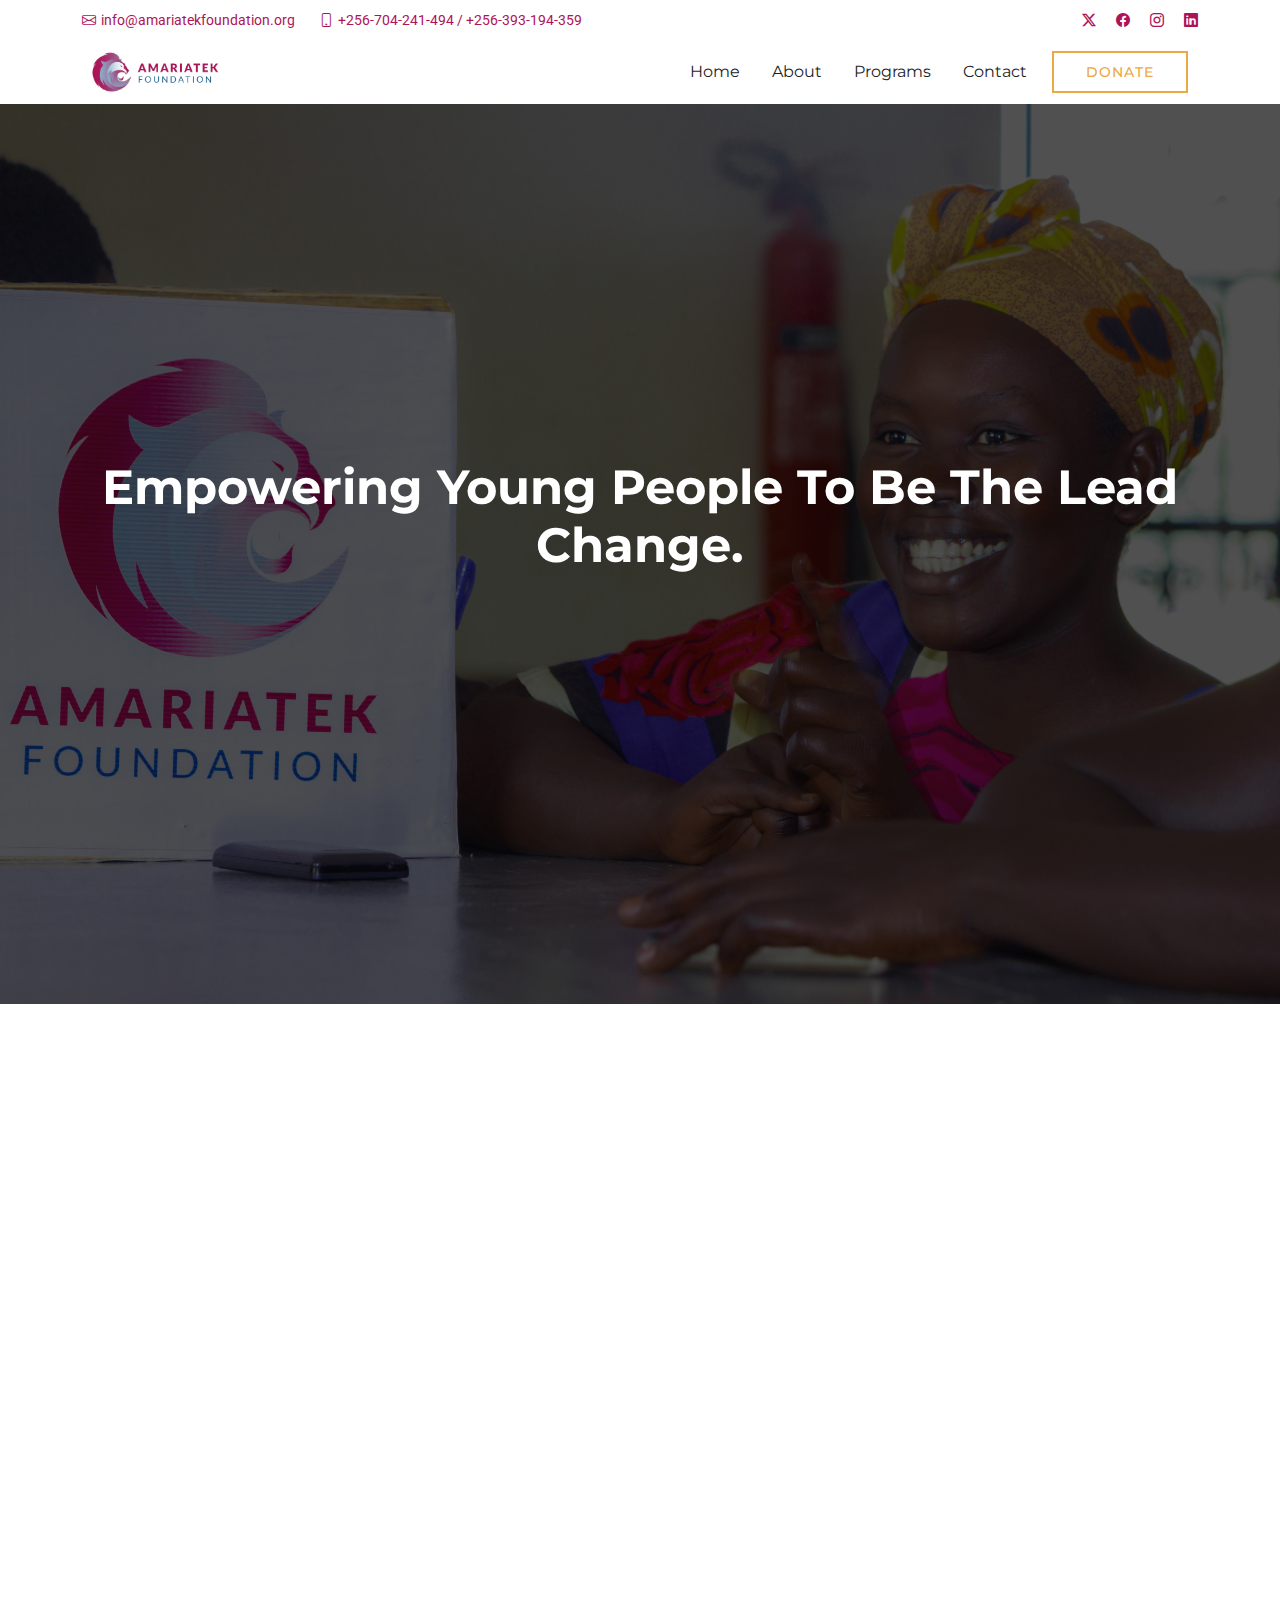
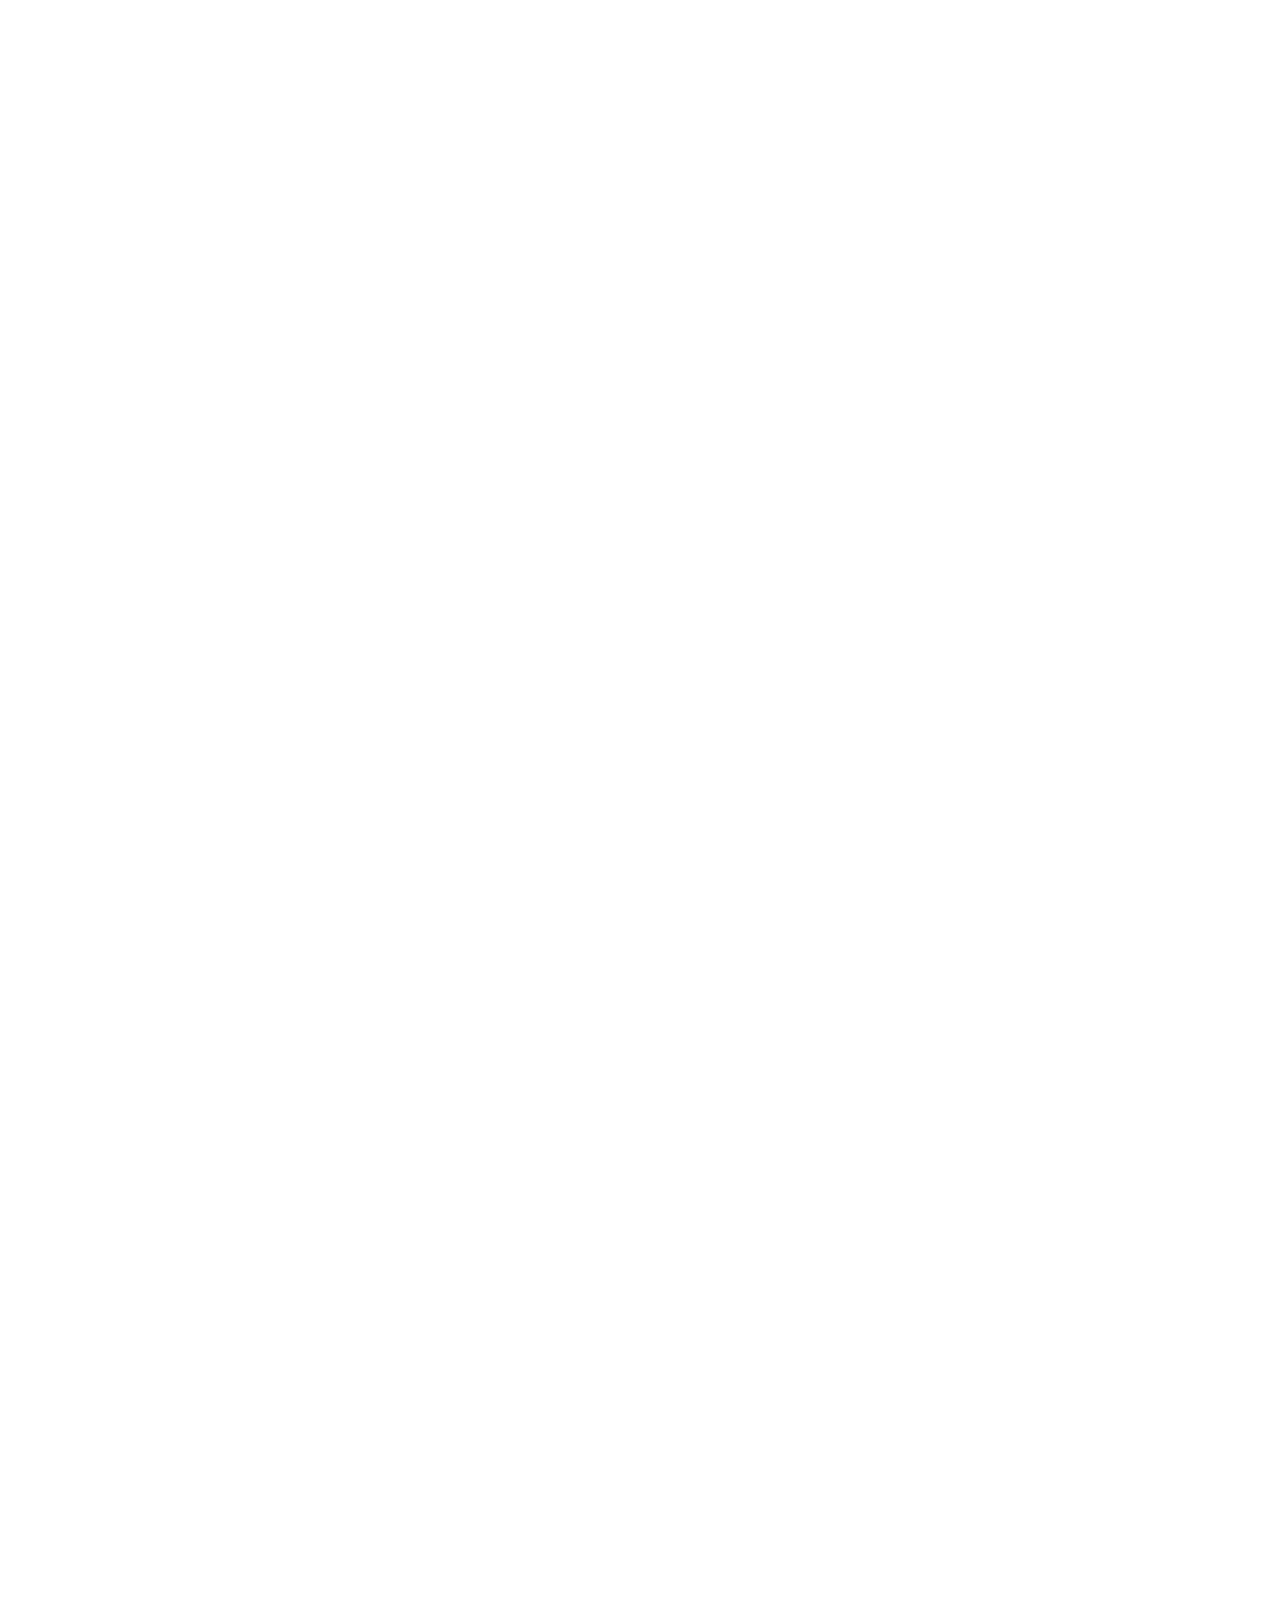
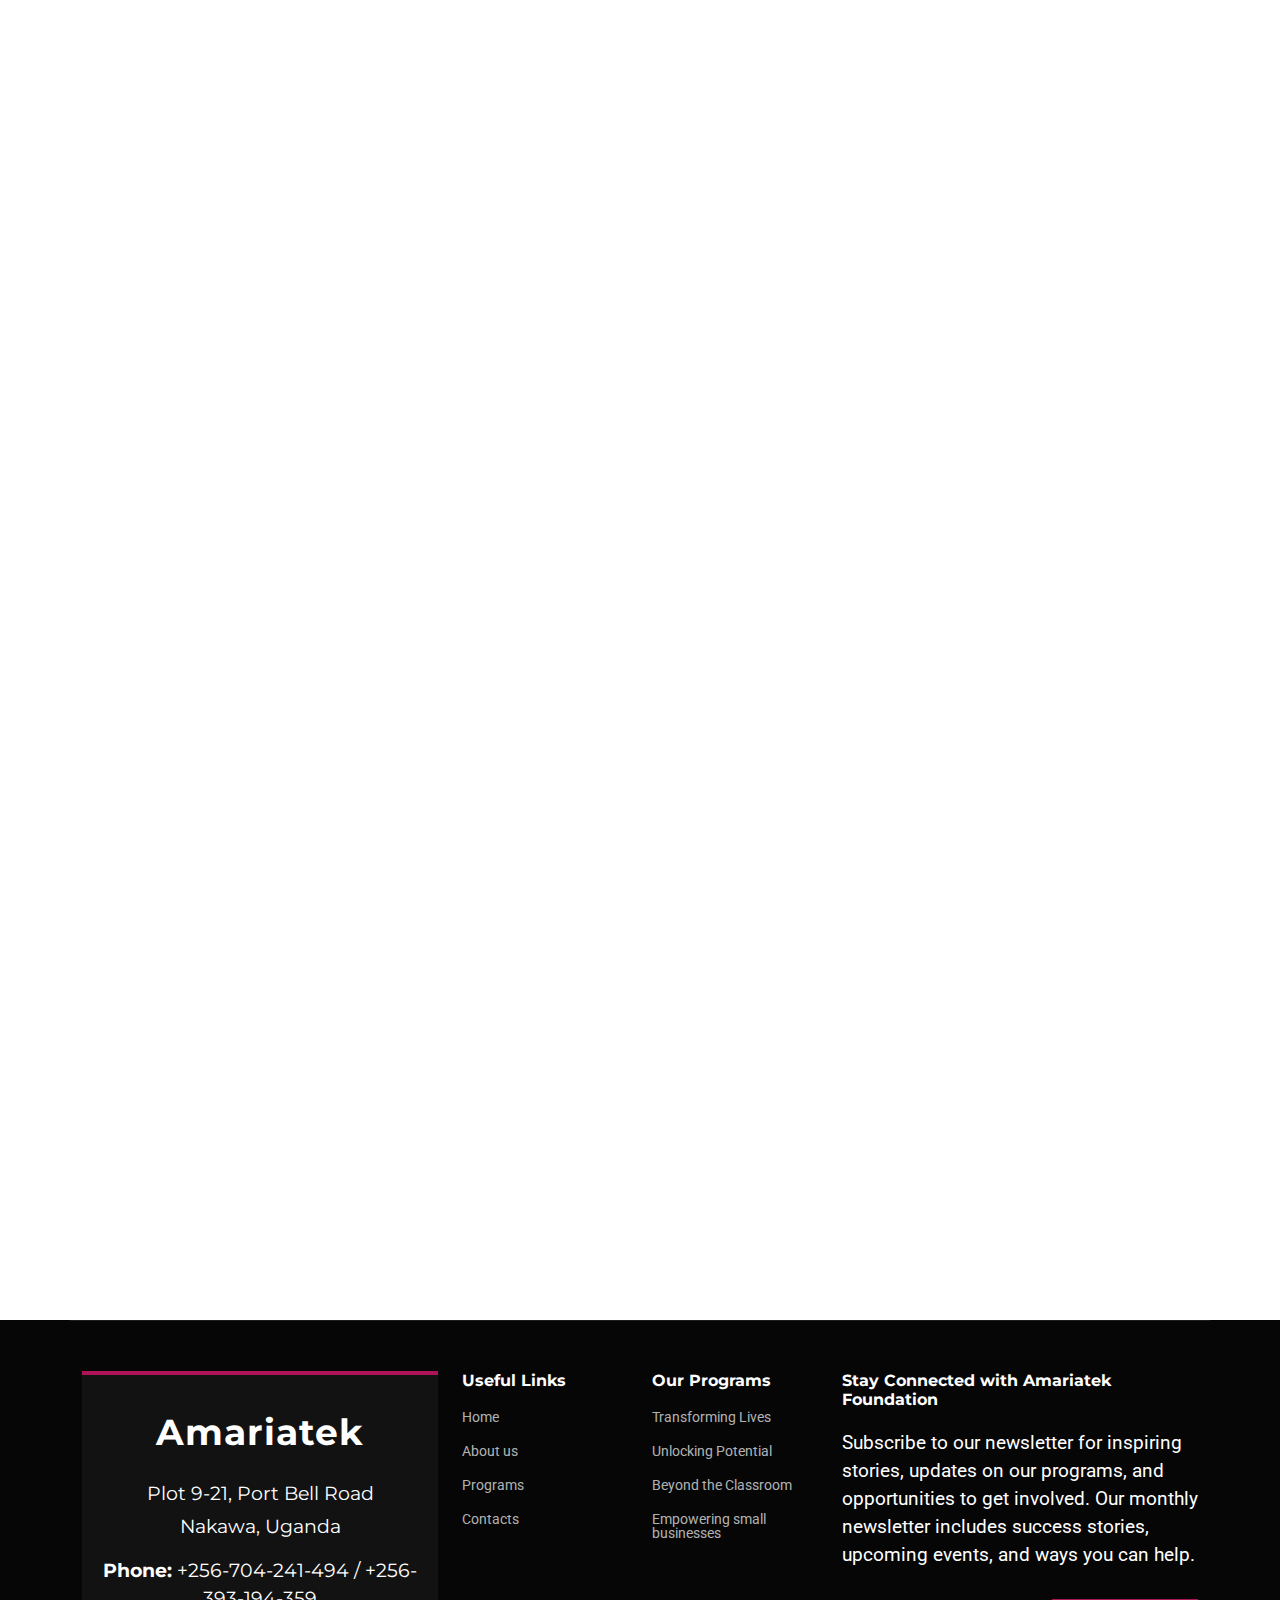
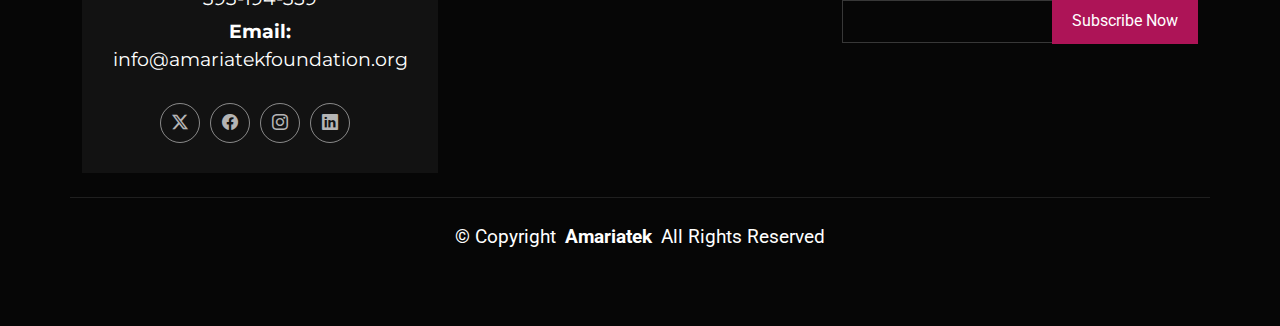
==== commit 133b5237: "amariatek" ====
--- a/index.html
+++ b/index.html
@@ -52,8 +52,9 @@
                 >info@amariatekfoundation.org</a
               ></i
             >
-            <i class="bi bi-phone d-flex align-items-center ms-4"></i>
-            <span>+256-704-241-494 / +256-393-194-359</span>
+            <i class="bi bi-phone d-flex align-items-center ms-4">
+              <span>+256-704-241-494 / +256-393-194-359</span></i
+            >
           </div>
           <div class="social-links d-none d-md-flex align-items-center">
             <a href="https://x.com/AmariatekF" target="_blank"
@@ -84,8 +85,8 @@
         >
           <a href="index.html" class="logo d-flex align-items-center">
             <!-- Uncomment the line below if you also wish to use an image logo -->
-            <!-- <img src="assets/img/logo.png" alt=""> -->
-            <h1 class="sitename">Amariatek Foundation</h1>
+            <img src="assets/images/logo.png" alt="" />
+            <!-- <h1 class="sitename">Amariatek Foundation</h1> -->
           </a>
 
           <nav id="navmenu" class="navmenu">
@@ -106,23 +107,25 @@
     <main class="main">
       <!-- Hero Section -->
       <section id="hero" class="hero section dark-background">
-        <div class="container">
-          <div class="row d-flex align-items-center">
-            <div class="col-md-6">
-              <h2 class="text-white">
+        <img src="assets/images/hero-bg.jpg" alt="" data-aos="fade-in" />
+
+        <div
+          id="hero-carousel"
+          data-bs-interval="5000"
+          class="container carousel carousel-fade"
+          data-bs-ride="carousel"
+        >
+          <!-- Slide 1 -->
+          <div class="carousel-item active">
+            <div class="carousel-container">
+              <h2 class="animate__animated animate__fadeInDown">
                 <span>Empowering Young</span> People To Be The Lead Change.
               </h2>
             </div>
-            <div class="col-md-6">
-              <img
-                src="assets/images/hero-bg.jpg"
-                alt="contributor"
-                class="hero-img rounded-4"
-              />
-            </div>
           </div>
         </div>
       </section>
+
       <!-- /Hero Section -->
 
       <!-- About Section -->
--- a/assets/css/main.css
+++ b/assets/css/main.css
@@ -18,7 +18,7 @@
 
 /* Nav Menu Colors - The following color variables are used specifically for the navigation menu. They are separate from the global colors to allow for more customization options */
 :root {
-  --nav-color: #ffffff;
+  --nav-color: #1e1e1e;
   --nav-hover-color: #eba944;
   --nav-mobile-background-color: #ffffff;
   --nav-dropdown-background-color: #ffffff;
@@ -247,7 +247,7 @@
   # Global Header
   --------------------------------------------------------------*/
 .header {
-  --background-color: #b91648;
+  --background-color: #ffffff;
   --default-color: #ffffff;
   --heading-color: #ffffff;
   --contrast-color: #ffffff;
@@ -273,7 +273,7 @@
 .header .topbar .contact-info i a,
 .header .topbar .contact-info i span {
   padding-left: 5px;
-  color: var(--default-color);
+  color: var(--accent-color);
 }
 
 @media (max-width: 575px) {
@@ -289,12 +289,12 @@
 }
 
 .header .topbar .contact-info i a:hover {
-  color: var(--contrast-color);
+  color: var(--accent-color);
   text-decoration: underline;
 }
 
 .header .topbar .social-links a {
-  color: color-mix(in srgb, var(--default-color), transparent 40%);
+  color: var(--accent-color);
   line-height: 0;
   transition: 0.3s;
   margin-left: 20px;
@@ -314,7 +314,7 @@
 }
 
 .header .logo img {
-  max-height: 36px;
+  max-height: 50px;
   margin-right: 8px;
 }
 
@@ -881,6 +881,19 @@
   width: 100%;
   min-height: 100vh;
   position: relative;
+  display: flex;
+  align-items: start;
+  justify-content: center;
+}
+
+.hero img {
+  position: absolute;
+  inset: 0;
+  display: block;
+  width: 100%;
+  height: 100%;
+  object-fit: cover;
+  z-index: 1;
 }
 
 .hero:before {
@@ -891,73 +904,39 @@
   z-index: 2;
 }
 
+.hero .container {
+  position: relative;
+  z-index: 3;
+}
+
 .hero h2 {
   margin-bottom: 30px;
+  font-size: 48px;
   text-transform: capitalize;
   font-weight: 700;
-  font-size: 48px;
-  z-index: 3;
-  position: relative;
-}
-
-.hero h2 span {
+}
+
+.hero p {
+  color: var(--heading-color);
+  max-width: 80%;
+  animation-delay: 0.4s;
+  margin: 0 auto 30px auto;
+}
+
+.hero .carousel-container {
+  display: flex;
+  justify-content: center;
+  align-items: baseline;
+  flex-direction: column;
+  text-align: center;
+  position: relative;
+  min-height: 75vh;
+  padding-top: 60px;
+}
+
+/* .hero h2 span {
   color: var(--accent-color);
-}
-
-.hero p {
-  color: var(--contrast-color);
-  z-index: 3;
-  position: relative;
-  text-transform: capitalize;
-}
-.hero img {
-  position: relative;
-  z-index: 3;
-}
-
-.hero .hero-img {
-  display: block;
-  width: 100%;
-}
-
-.hero .member-row {
-  z-index: 3;
-  position: relative;
-}
-
-.member-row .member-img {
-  display: inline;
-}
-.member-row .member-img img {
-  margin-left: -15px;
-}
-.member-row .member-img img:first-child {
-  margin-left: 0; /* Remove the margin for the first item */
-}
-
-.member-row .member-img img {
-  width: 50px; /* Adjust the size of the images */
-  height: 50px;
-  border: 2px solid white; /* Optional: add a white border around each image */
-  object-fit: cover;
-  z-index: 1;
-}
-
-.member-row .member-img img + img {
-  z-index: 0;
-}
-.hero .btn-get-started {
-  z-index: 3;
-  position: relative;
-  background: inherit;
-  border: 2px solid var(--dk-maroon) !important;
-  padding: 12px 10px !important;
-}
-.hero .btn-get-started i {
-  background-color: var(--dk-yellow);
-  color: white;
-  border-radius: 50%;
-}
+} */
 
 .navmenu .btn-get-started,
 .navmenu .btn-get-started:focus,
@@ -983,6 +962,10 @@
 }
 
 @media (min-width: 1024px) {
+  .hero p {
+    max-width: 60%;
+  }
+
   .hero .carousel-control-prev,
   .hero .carousel-control-next {
     width: 5%;
@@ -990,6 +973,11 @@
 }
 
 @media (max-width: 768px) {
+  .hero .carousel-control-next-icon,
+  .hero .carousel-control-prev-icon {
+    font-size: 24px;
+  }
+
   .hero h2 {
     font-size: 24px;
   }
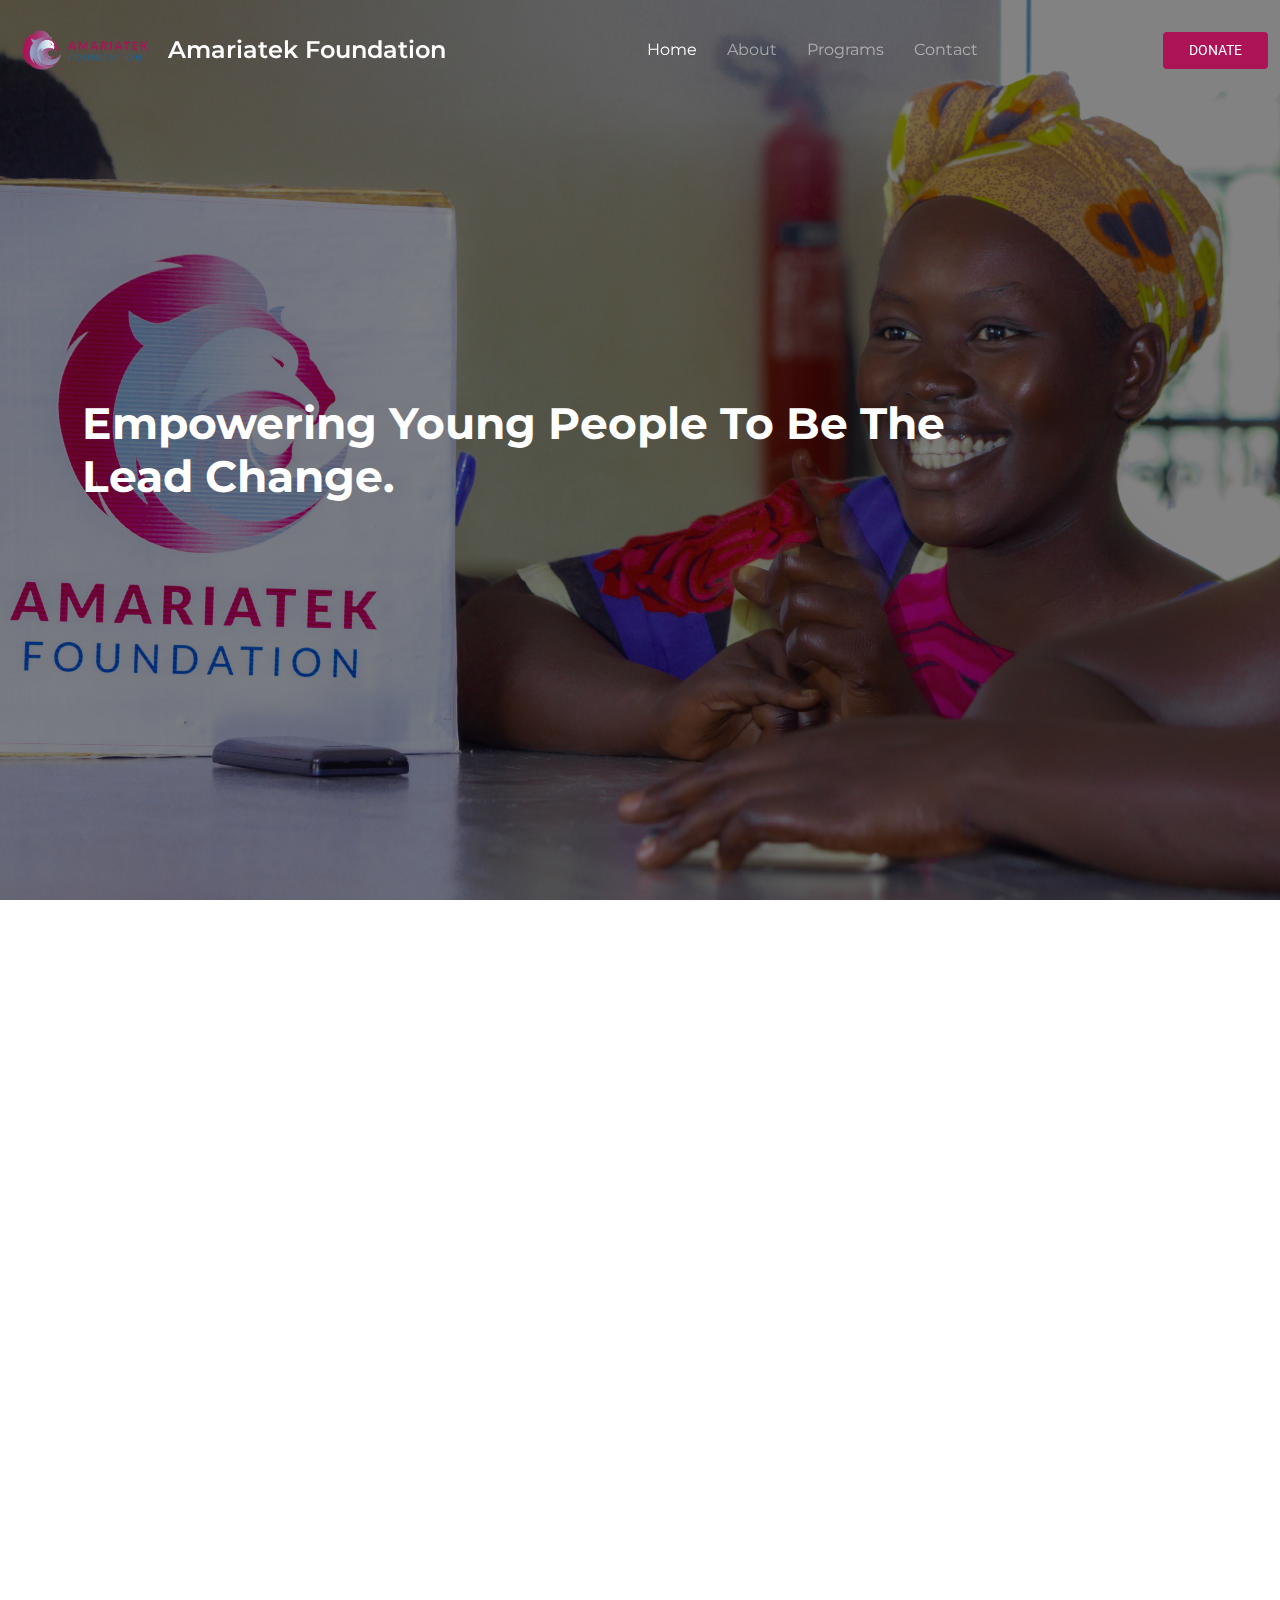
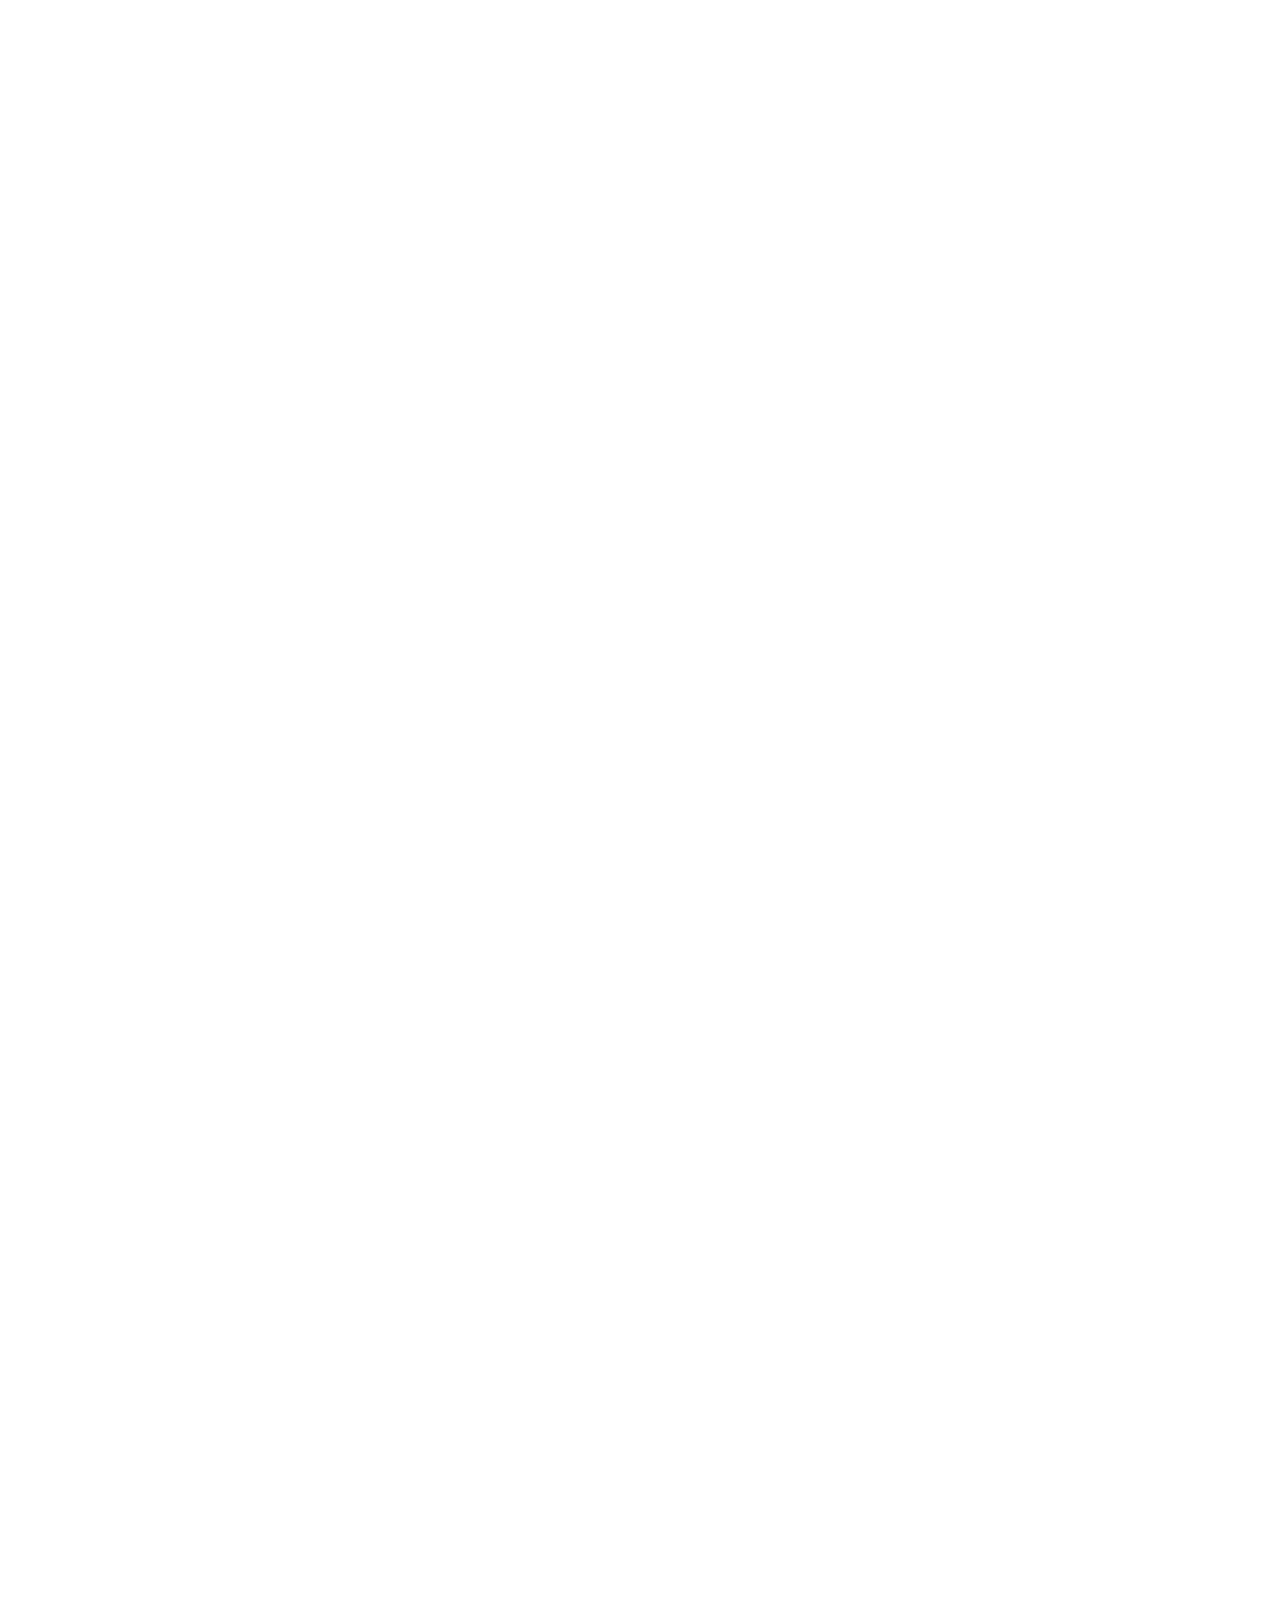
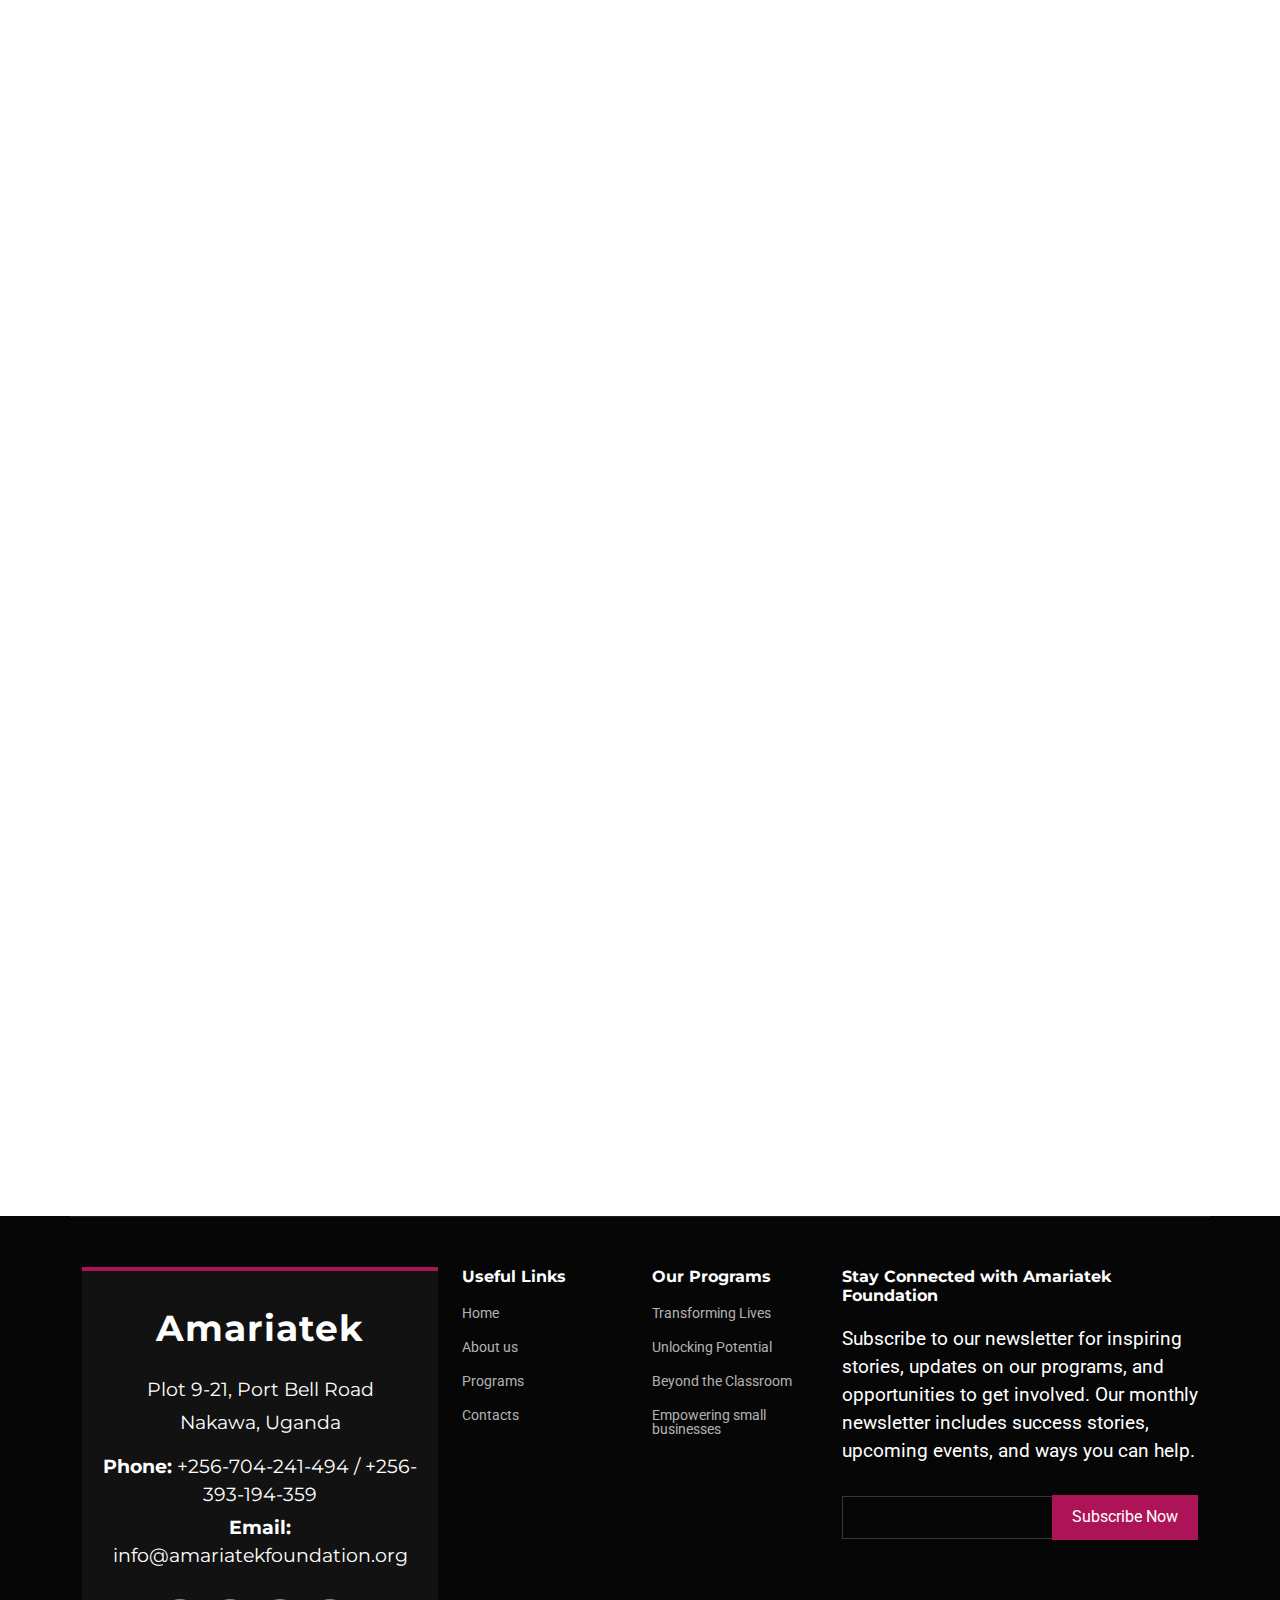
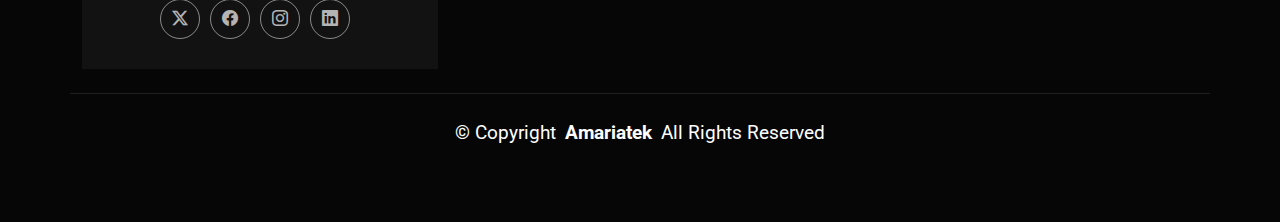
==== commit 42f42eb3: "changes" ====
--- a/index.html
+++ b/index.html
@@ -6,10 +6,24 @@
     <title>Amariatek | Welcome.</title>
     <meta content="" name="description" />
     <meta content="" name="keywords" />
-
-    <!-- Favicons -->
-    <!-- <link href="assets/img/favicon.png" rel="icon" />
-    <link href="assets/img/apple-touch-icon.png" rel="apple-touch-icon" /> -->
+    <link
+      rel="apple-touch-icon"
+      sizes="180x180"
+      href="assets/images/favicons/apple-touch-icon.png"
+    />
+    <link
+      rel="icon"
+      type="image/png"
+      sizes="32x32"
+      href="assets/images/favicons/favicon-32x32.png"
+    />
+    <link
+      rel="icon"
+      type="image/png"
+      sizes="16x16"
+      href="assets/images/favicons/favicon-16x16.png"
+    />
+    <link rel="manifest" href="assets/images/favicons/site.webmanifest" />
 
     <!-- Fonts -->
     <link href="https://fonts.googleapis.com" rel="preconnect" />
@@ -40,67 +54,31 @@
     <link href="assets/css/main.css" rel="stylesheet" />
   </head>
 
-  <body class="starter-page-page">
-    <header id="header" class="header sticky-top">
-      <div class="topbar d-flex align-items-center">
-        <div
-          class="container d-flex justify-content-center justify-content-md-between"
+  <body class="index-page">
+    <header id="header" class="header d-flex align-items-center fixed-top">
+      <div
+        class="container-fluid position-relative d-flex align-items-center justify-content-between"
+      >
+        <a
+          href="index.html"
+          class="logo d-flex align-items-center me-auto me-xl-0"
         >
-          <div class="contact-info d-flex align-items-center">
-            <i class="bi bi-envelope d-flex align-items-center"
-              ><a href="mailto:contact@example.com"
-                >info@amariatekfoundation.org</a
-              ></i
-            >
-            <i class="bi bi-phone d-flex align-items-center ms-4">
-              <span>+256-704-241-494 / +256-393-194-359</span></i
-            >
-          </div>
-          <div class="social-links d-none d-md-flex align-items-center">
-            <a href="https://x.com/AmariatekF" target="_blank"
-              ><i class="bi bi-twitter-x"></i
-            ></a>
-            <a href="https://www.facebook.com/AmariatekF" target="_blank"
-              ><i class="bi bi-facebook"></i
-            ></a>
-            <a
-              href="https://www.instagram.com/amaritekfoundationofficial
-          "
-              target="_blank"
-              ><i class="bi bi-instagram"></i
-            ></a>
-            <a
-              href="https://www.linkedin.com/company/amariatek-foundation/"
-              target="_blank"
-              ><i class="bi bi-linkedin"></i
-            ></a>
-          </div>
-        </div>
-      </div>
-      <!-- End Top Bar -->
-
-      <div class="branding d-flex align-items-center">
-        <div
-          class="container position-relative d-flex align-items-center justify-content-between"
-        >
-          <a href="index.html" class="logo d-flex align-items-center">
-            <!-- Uncomment the line below if you also wish to use an image logo -->
-            <img src="assets/images/logo.png" alt="" />
-            <!-- <h1 class="sitename">Amariatek Foundation</h1> -->
-          </a>
-
-          <nav id="navmenu" class="navmenu">
-            <ul>
-              <li><a href="#">Home</a></li>
-              <li><a href="about.html">About</a></li>
-              <li><a href="services.html">Programs</a></li>
-
-              <li><a href="contact.html">Contact</a></li>
-              <li><a href="/donate.html" class="btn-get-started">DONATE</a></li>
-            </ul>
-            <i class="mobile-nav-toggle d-xl-none bi bi-list"></i>
-          </nav>
-        </div>
+          <!-- Uncomment the line below if you also wish to use an image logo -->
+          <img src="assets/images/logo.png" alt="" />
+          <h1 class="sitename d-none d-md-block">Amariatek Foundation</h1>
+        </a>
+
+        <nav id="navmenu" class="navmenu">
+          <ul>
+            <li><a href="index.html#hero" class="active">Home</a></li>
+            <li><a href="about.html">About</a></li>
+            <li><a href="services.html">Programs</a></li>
+            <li><a href="contact.html">Contact</a></li>
+          </ul>
+          <i class="mobile-nav-toggle d-xl-none bi bi-list"></i>
+        </nav>
+
+        <a class="btn-getstarted" href="donate.html">DONATE</a>
       </div>
     </header>
 
@@ -109,23 +87,16 @@
       <section id="hero" class="hero section dark-background">
         <img src="assets/images/hero-bg.jpg" alt="" data-aos="fade-in" />
 
-        <div
-          id="hero-carousel"
-          data-bs-interval="5000"
-          class="container carousel carousel-fade"
-          data-bs-ride="carousel"
-        >
-          <!-- Slide 1 -->
-          <div class="carousel-item active">
-            <div class="carousel-container">
-              <h2 class="animate__animated animate__fadeInDown">
-                <span>Empowering Young</span> People To Be The Lead Change.
+        <div class="container">
+          <div class="row">
+            <div class="col-lg-10">
+              <h2 data-aos="fade-up" data-aos-delay="100">
+                Empowering Young People To Be The Lead Change.
               </h2>
             </div>
           </div>
         </div>
       </section>
-
       <!-- /Hero Section -->
 
       <!-- About Section -->
--- a/assets/css/main.css
+++ b/assets/css/main.css
@@ -102,11 +102,6 @@
 h6 {
   color: var(--heading-color);
   font-family: var(--heading-font);
-}
-
-.sub-header {
-  color: var(--dk-blue);
-  text-transform: capitalize !important;
 }
 
 /* Pulsating Play Button
@@ -242,71 +237,33 @@
     transform: rotate(360deg);
   }
 }
-
-/*--------------------------------------------------------------
-  # Global Header
-  --------------------------------------------------------------*/
+/* button close */
+
+.btn-close {
+  font-size: 16px;
+  color: white !important;
+}
+
+.btn-close:focus {
+  box-shadow: none;
+  outline: none;
+}
+
+.btn-primary,
+.bg-primary {
+  background: var(--dk-blue) !important;
+  color: white !important;
+}
+
+/*--------------------------------------------------------------
+# Global Header
+--------------------------------------------------------------*/
 .header {
-  --background-color: #ffffff;
-  --default-color: #ffffff;
-  --heading-color: #ffffff;
-  --contrast-color: #ffffff;
   color: var(--default-color);
+  background-color: var(--background-color);
+  padding: 20px 0;
   transition: all 0.5s;
   z-index: 997;
-  background-color: var(--background-color);
-}
-
-.header .topbar {
-  background-color: var(--background-color);
-  height: 40px;
-  padding: 0;
-  font-size: 14px;
-  transition: all 0.5s;
-}
-
-.header .topbar .contact-info i {
-  font-style: normal;
-  color: var(--accent-color);
-}
-
-.header .topbar .contact-info i a,
-.header .topbar .contact-info i span {
-  padding-left: 5px;
-  color: var(--accent-color);
-}
-
-@media (max-width: 575px) {
-  .header .topbar .contact-info i a,
-  .header .topbar .contact-info i span {
-    font-size: 13px;
-  }
-}
-
-.header .topbar .contact-info i a {
-  line-height: 0;
-  transition: 0.3s;
-}
-
-.header .topbar .contact-info i a:hover {
-  color: var(--accent-color);
-  text-decoration: underline;
-}
-
-.header .topbar .social-links a {
-  color: var(--accent-color);
-  line-height: 0;
-  transition: 0.3s;
-  margin-left: 20px;
-}
-
-.header .topbar .social-links a:hover {
-  color: var(--accent-color);
-}
-
-.header .branding {
-  background-color: color-mix(in srgb, var(--default-color), transparent 95%);
-  min-height: 50px;
 }
 
 .header .logo {
@@ -319,18 +276,78 @@
 }
 
 .header .logo h1 {
-  font-size: 30px;
+  font-size: 24px;
   margin: 0;
-  font-weight: 700;
-  text-transform: uppercase;
-  font-family: var(--heading-font);
+  font-weight: 600;
   color: var(--heading-color);
 }
 
-/*--------------------------------------------------------------
-  # Navigation Menu
-  --------------------------------------------------------------*/
-/* Desktop Navigation */
+.header .logo span {
+  color: var(--accent-color);
+  font-size: 24px;
+  font-weight: 600;
+  padding-left: 3px;
+}
+
+.header .btn-getstarted,
+.header .btn-getstarted:focus {
+  color: var(--contrast-color);
+  background: var(--accent-color);
+  font-size: 14px;
+  padding: 8px 26px;
+  margin: 0;
+  border-radius: 4px;
+  transition: 0.3s;
+}
+
+.header .btn-getstarted:hover,
+.header .btn-getstarted:focus:hover {
+  color: var(--contrast-color);
+  background: color-mix(in srgb, var(--accent-color), transparent 15%);
+}
+
+@media (max-width: 1200px) {
+  .header .logo {
+    order: 1;
+  }
+
+  .header .btn-getstarted {
+    order: 2;
+    margin: 0 15px 0 0;
+    padding: 6px 20px;
+  }
+
+  .header .navmenu {
+    order: 3;
+  }
+}
+
+.scrolled .header {
+  box-shadow: 0 0 30px 10px rgba(0, 0, 0, 0.1);
+}
+
+/* Index Page Header
+------------------------------*/
+.index-page .header {
+  --background-color: rgba(255, 255, 255, 0);
+  --heading-color: #ffffff;
+  --nav-color: rgba(255, 255, 255, 0.5);
+  --nav-hover-color: #ffffff;
+}
+
+/* Index Page Header on Scroll
+------------------------------*/
+.index-page.scrolled .header {
+  --background-color: #ffffff;
+  --heading-color: #32353a;
+  --nav-color: #3a3939;
+  --nav-hover-color: #e84545;
+}
+
+/*--------------------------------------------------------------
+# Navigation Menu
+--------------------------------------------------------------*/
+/* Navmenu - Desktop */
 @media (min-width: 1200px) {
   .navmenu {
     padding: 0;
@@ -351,8 +368,7 @@
   .navmenu a,
   .navmenu a:focus {
     color: var(--nav-color);
-    padding: 20px 15px;
-    margin-left: 2px;
+    padding: 18px 15px;
     font-size: 16px;
     font-family: var(--nav-font);
     font-weight: 400;
@@ -371,26 +387,30 @@
     transition: 0.3s;
   }
 
+  .navmenu li:last-child a {
+    padding-right: 0;
+  }
+
   .navmenu li:hover > a,
   .navmenu .active,
   .navmenu .active:focus {
-    color: var(--contrast-color);
-    background-color: var(--nav-hover-color);
+    color: var(--nav-hover-color);
   }
 
   .navmenu .dropdown ul {
     margin: 0;
-    padding: 0;
+    padding: 10px 0;
     background: var(--nav-dropdown-background-color);
     display: block;
     position: absolute;
     visibility: hidden;
-    left: 2px;
+    left: 14px;
     top: 130%;
     opacity: 0;
     transition: 0.3s;
+    border-radius: 4px;
     z-index: 99;
-    box-shadow: 0px 0px 30px rgba(0, 0, 0, 0.15);
+    box-shadow: 0px 0px 30px rgba(0, 0, 0, 0.1);
   }
 
   .navmenu .dropdown ul li {
@@ -399,7 +419,6 @@
 
   .navmenu .dropdown ul a {
     padding: 10px 20px;
-    margin: 0;
     font-size: 15px;
     text-transform: none;
     color: var(--nav-dropdown-color);
@@ -412,8 +431,7 @@
   .navmenu .dropdown ul a:hover,
   .navmenu .dropdown ul .active:hover,
   .navmenu .dropdown ul li:hover > a {
-    color: var(--contrast-color);
-    background-color: var(--nav-hover-color);
+    color: var(--nav-dropdown-hover-color);
   }
 
   .navmenu .dropdown:hover > ul {
@@ -436,7 +454,7 @@
   }
 }
 
-/* Mobile Navigation */
+/* Navmenu - Mobile */
 @media (max-width: 1199px) {
   .mobile-nav-toggle {
     color: var(--nav-color);
@@ -521,6 +539,8 @@
     padding: 10px 0;
     margin: 10px 20px;
     background-color: var(--nav-dropdown-background-color);
+    border: 1px solid color-mix(in srgb, var(--default-color), transparent 90%);
+    box-shadow: none;
     transition: all 0.5s ease-in-out;
   }
 
@@ -557,76 +577,6 @@
 
   .mobile-nav-active .navmenu > ul {
     display: block;
-  }
-}
-
-/* Listing Dropdown - Desktop */
-@media (min-width: 1200px) {
-  .navmenu .listing-dropdown {
-    position: static;
-  }
-
-  .navmenu .listing-dropdown ul {
-    margin: 0;
-    padding: 10px;
-    background: var(--nav-dropdown-background-color);
-    box-shadow: 0px 0px 20px rgba(0, 0, 0, 0.1);
-    position: absolute;
-    top: 130%;
-    left: 0;
-    right: 0;
-    visibility: hidden;
-    opacity: 0;
-    display: flex;
-    transition: 0.3s;
-    border-radius: 4px;
-    z-index: 99;
-  }
-
-  .navmenu .listing-dropdown ul li {
-    flex: 1;
-  }
-
-  .navmenu .listing-dropdown ul li a,
-  .navmenu .listing-dropdown ul li:hover > a {
-    padding: 10px 20px;
-    color: var(--nav-dropdown-color);
-    background-color: var(--nav-dropdown-background-color);
-  }
-
-  .navmenu .listing-dropdown ul li a:hover,
-  .navmenu .listing-dropdown ul li .active,
-  .navmenu .listing-dropdown ul li .active:hover {
-    color: var(--nav-dropdown-hover-color);
-    background-color: var(--nav-dropdown-background-color);
-  }
-
-  .navmenu .listing-dropdown:hover > ul {
-    opacity: 1;
-    top: 100%;
-    visibility: visible;
-  }
-}
-
-/* Listing Dropdown - Mobile */
-@media (max-width: 1199px) {
-  .navmenu .listing-dropdown ul {
-    position: static;
-    display: none;
-    z-index: 99;
-    padding: 10px 0;
-    margin: 10px 20px;
-    background-color: var(--nav-dropdown-background-color);
-    transition: all 0.5s ease-in-out;
-  }
-
-  .navmenu .listing-dropdown ul ul {
-    background-color: rgba(33, 37, 41, 0.1);
-  }
-
-  .navmenu .listing-dropdown > .dropdown-active {
-    display: block;
-    background-color: rgba(33, 37, 41, 0.03);
   }
 }
 
@@ -875,14 +825,15 @@
 }
 
 /*--------------------------------------------------------------
-  # Hero Section
-  --------------------------------------------------------------*/
+# Hero Section
+--------------------------------------------------------------*/
 .hero {
   width: 100%;
   min-height: 100vh;
   position: relative;
+  padding: 80px 0;
   display: flex;
-  align-items: start;
+  align-items: center;
   justify-content: center;
 }
 
@@ -898,7 +849,7 @@
 
 .hero:before {
   content: "";
-  background: color-mix(in srgb, var(--background-color), transparent 30%);
+  background: color-mix(in srgb, var(--background-color), transparent 50%);
   position: absolute;
   inset: 0;
   z-index: 2;
@@ -910,76 +861,60 @@
 }
 
 .hero h2 {
-  margin-bottom: 30px;
-  font-size: 48px;
-  text-transform: capitalize;
+  margin: 0;
+  font-size: 44px;
   font-weight: 700;
 }
 
 .hero p {
-  color: var(--heading-color);
-  max-width: 80%;
-  animation-delay: 0.4s;
-  margin: 0 auto 30px auto;
-}
-
-.hero .carousel-container {
+  color: color-mix(in srgb, var(--default-color), transparent 20%);
+  margin: 5px 0 0 0;
+  font-size: 20px;
+}
+
+.hero .sign-up-form {
+  margin-top: 20px;
+  margin-bottom: 15px;
+  padding: 10px;
+  border-radius: 7px;
+  background: color-mix(in srgb, var(--default-color) 5%, white 90%);
+  box-shadow: 0 15px 30px 0 rgba(0, 0, 0, 0.1);
   display: flex;
-  justify-content: center;
-  align-items: baseline;
-  flex-direction: column;
-  text-align: center;
-  position: relative;
-  min-height: 75vh;
-  padding-top: 60px;
-}
-
-/* .hero h2 span {
-  color: var(--accent-color);
-} */
-
-.navmenu .btn-get-started,
-.navmenu .btn-get-started:focus,
-.hero .btn-get-started {
-  font-weight: 500;
-  font-size: 14px;
-  letter-spacing: 1px;
-  display: inline-block;
-  padding: 12px 32px;
-  transition: 0.5s;
-  line-height: 1;
-  margin: 10px;
-  animation-delay: 0.8s;
-  color: var(--nav-hover-color);
-  border: 2px solid var(--nav-dropdown-hover-color);
-}
-
-.navmenu .btn-get-started:hover,
-.hero .btn-get-started:hover {
-  background: var(--nav-hover-color);
+}
+
+.hero .sign-up-form input[type="email"] {
+  background-color: transparent;
+  border: 0;
+  padding: 4px 10px;
+  width: 100%;
+}
+
+.hero .sign-up-form input[type="email"]:focus-visible {
+  outline: none;
+}
+
+.hero .sign-up-form input[type="submit"] {
+  border: 0;
+  box-shadow: none;
+  background-color: var(--accent-color);
+  border-color: var(--accent-color);
+  padding: 8px 20px 10px 20px;
+  border-radius: 7px;
   color: var(--contrast-color);
-  text-decoration: none;
-}
-
-@media (min-width: 1024px) {
+  transition: 0.3s;
+}
+
+.hero .sign-up-form input[type="submit"]:hover {
+  background-color: color-mix(in srgb, var(--accent-color), transparent 10%);
+}
+
+@media (max-width: 768px) {
+  .hero h2 {
+    font-size: 32px;
+  }
+
   .hero p {
-    max-width: 60%;
-  }
-
-  .hero .carousel-control-prev,
-  .hero .carousel-control-next {
-    width: 5%;
-  }
-}
-
-@media (max-width: 768px) {
-  .hero .carousel-control-next-icon,
-  .hero .carousel-control-prev-icon {
-    font-size: 24px;
-  }
-
-  .hero h2 {
-    font-size: 24px;
+    font-size: 18px;
   }
 }
 
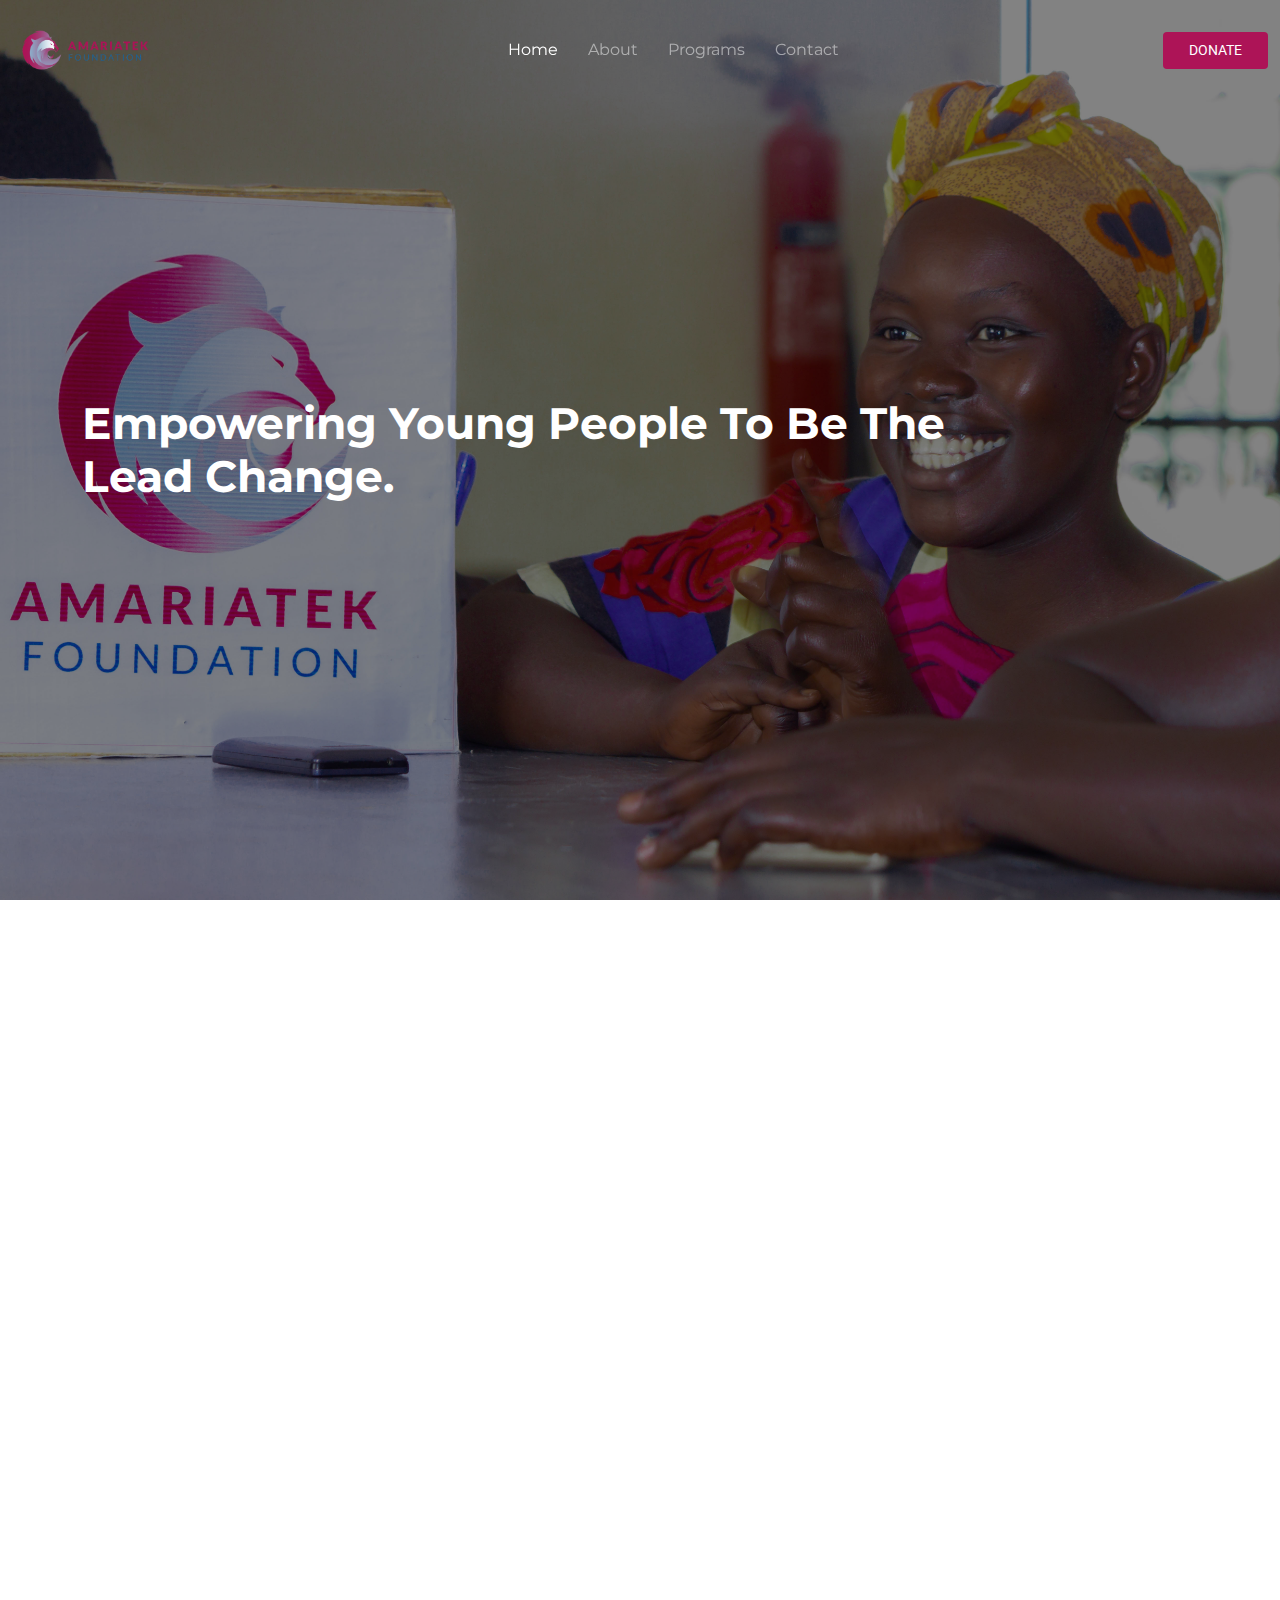
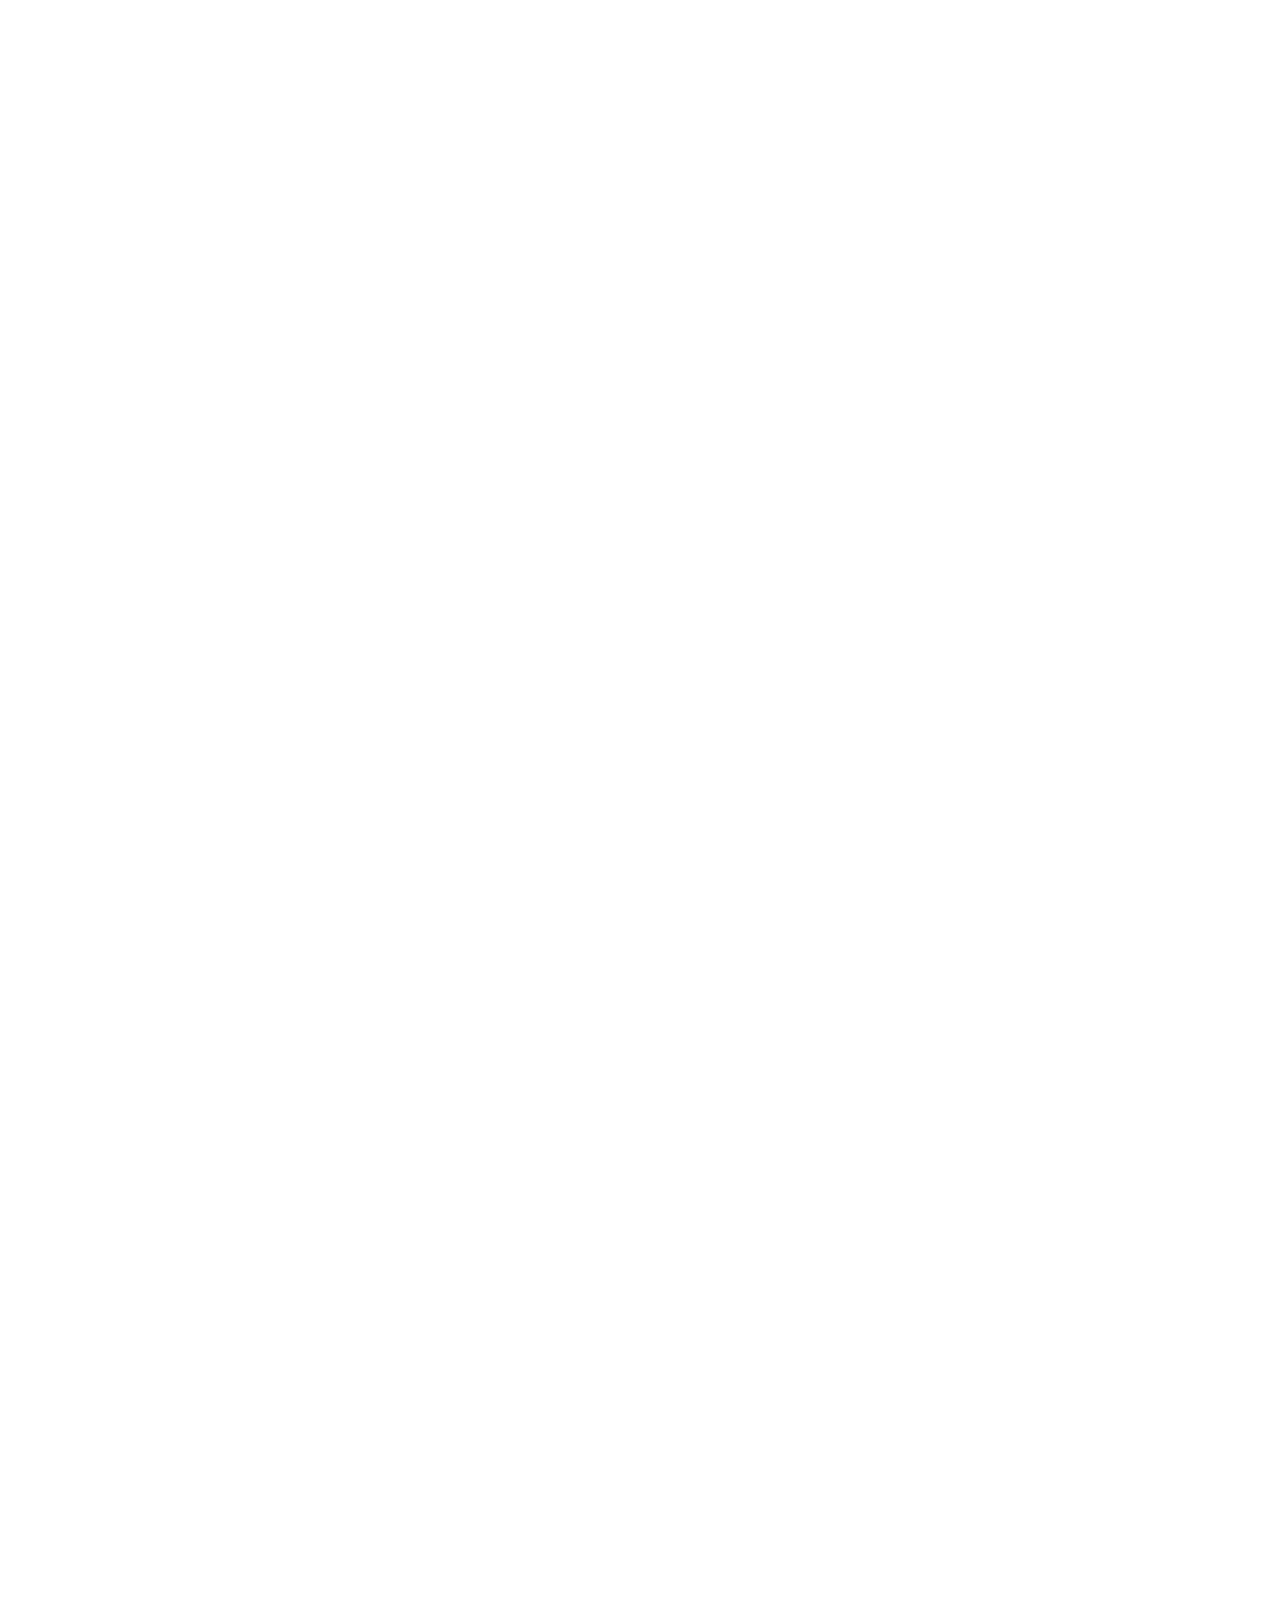
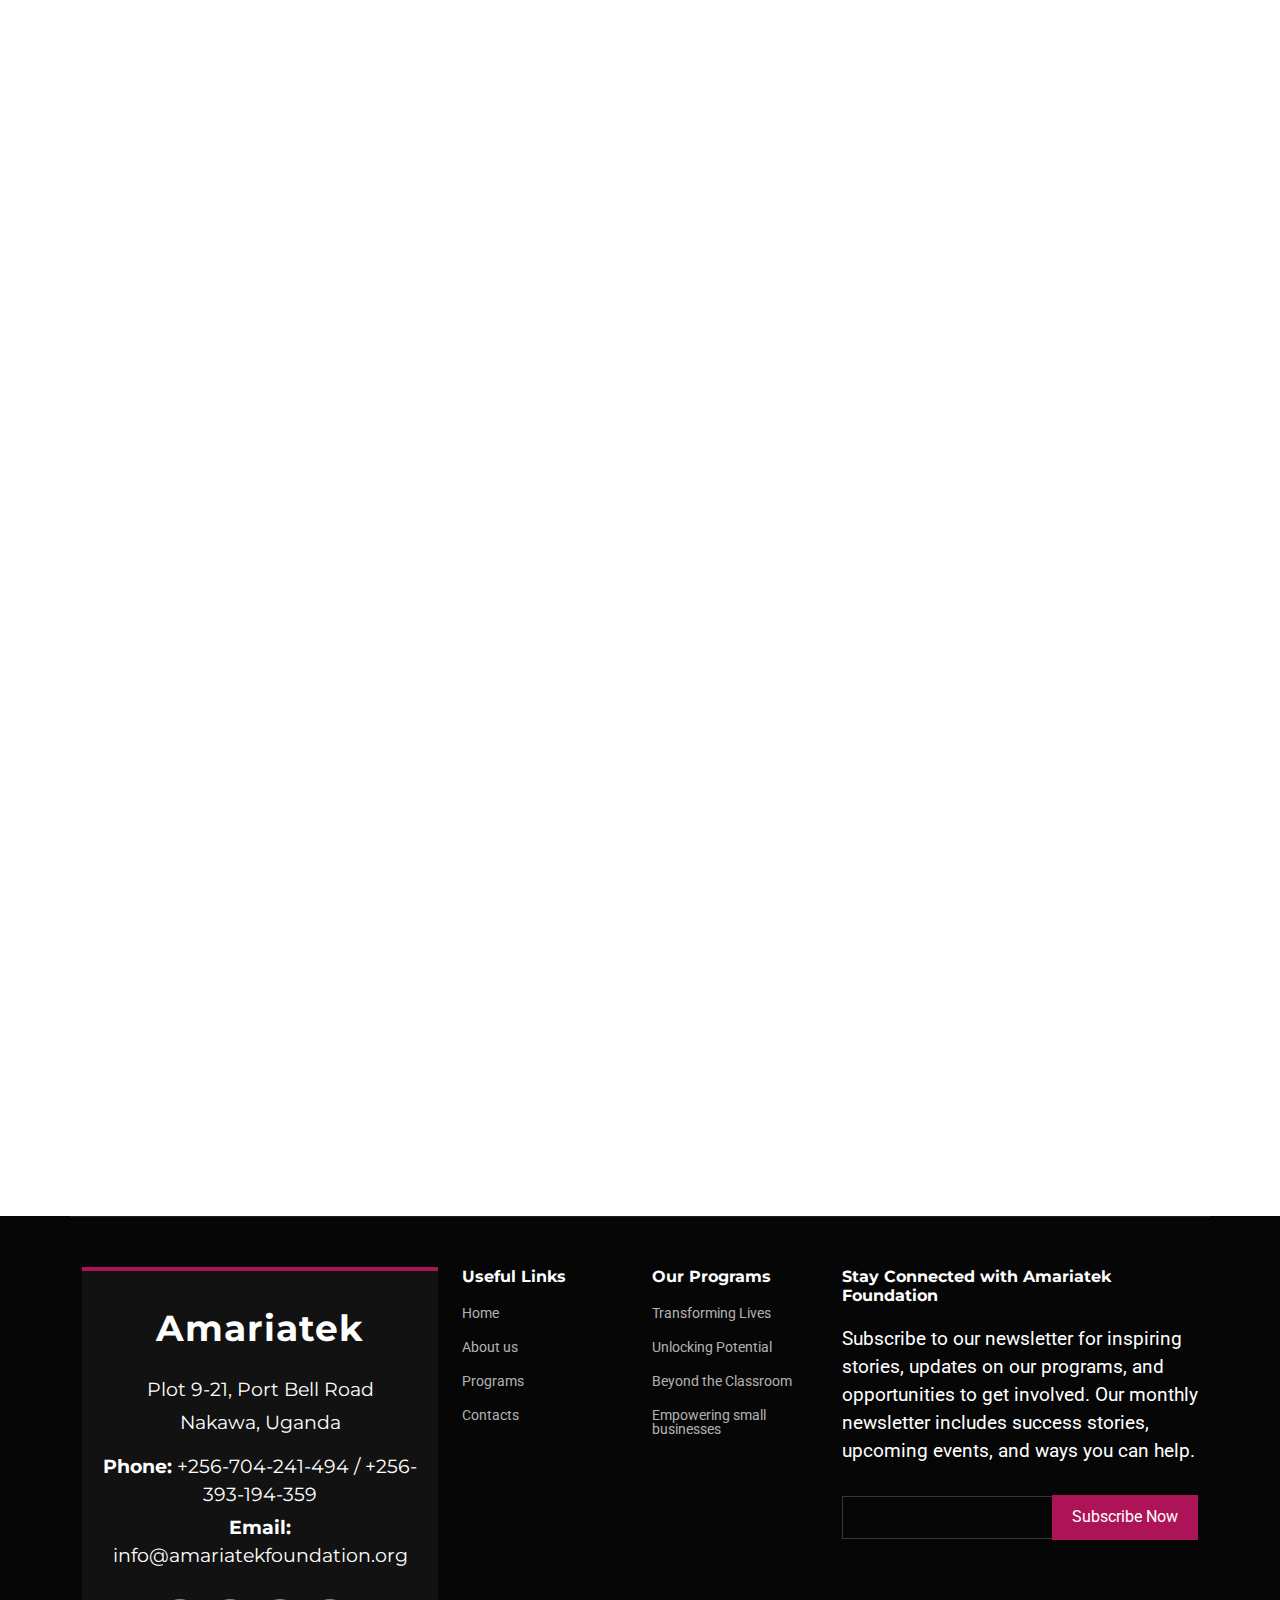
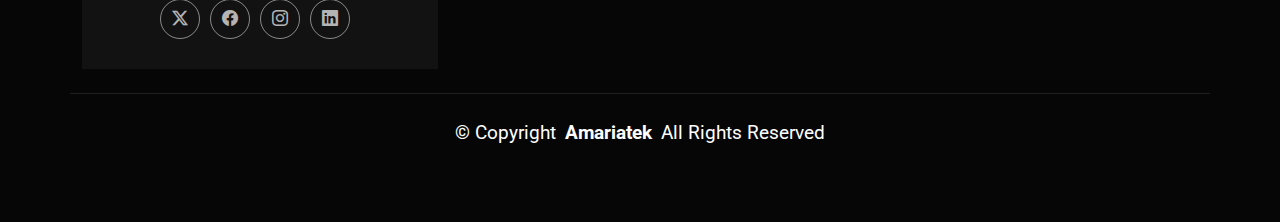
==== commit 867bff20: "final commits" ====
--- a/index.html
+++ b/index.html
@@ -65,7 +65,6 @@
         >
           <!-- Uncomment the line below if you also wish to use an image logo -->
           <img src="assets/images/logo.png" alt="" />
-          <h1 class="sitename d-none d-md-block">Amariatek Foundation</h1>
         </a>
 
         <nav id="navmenu" class="navmenu">
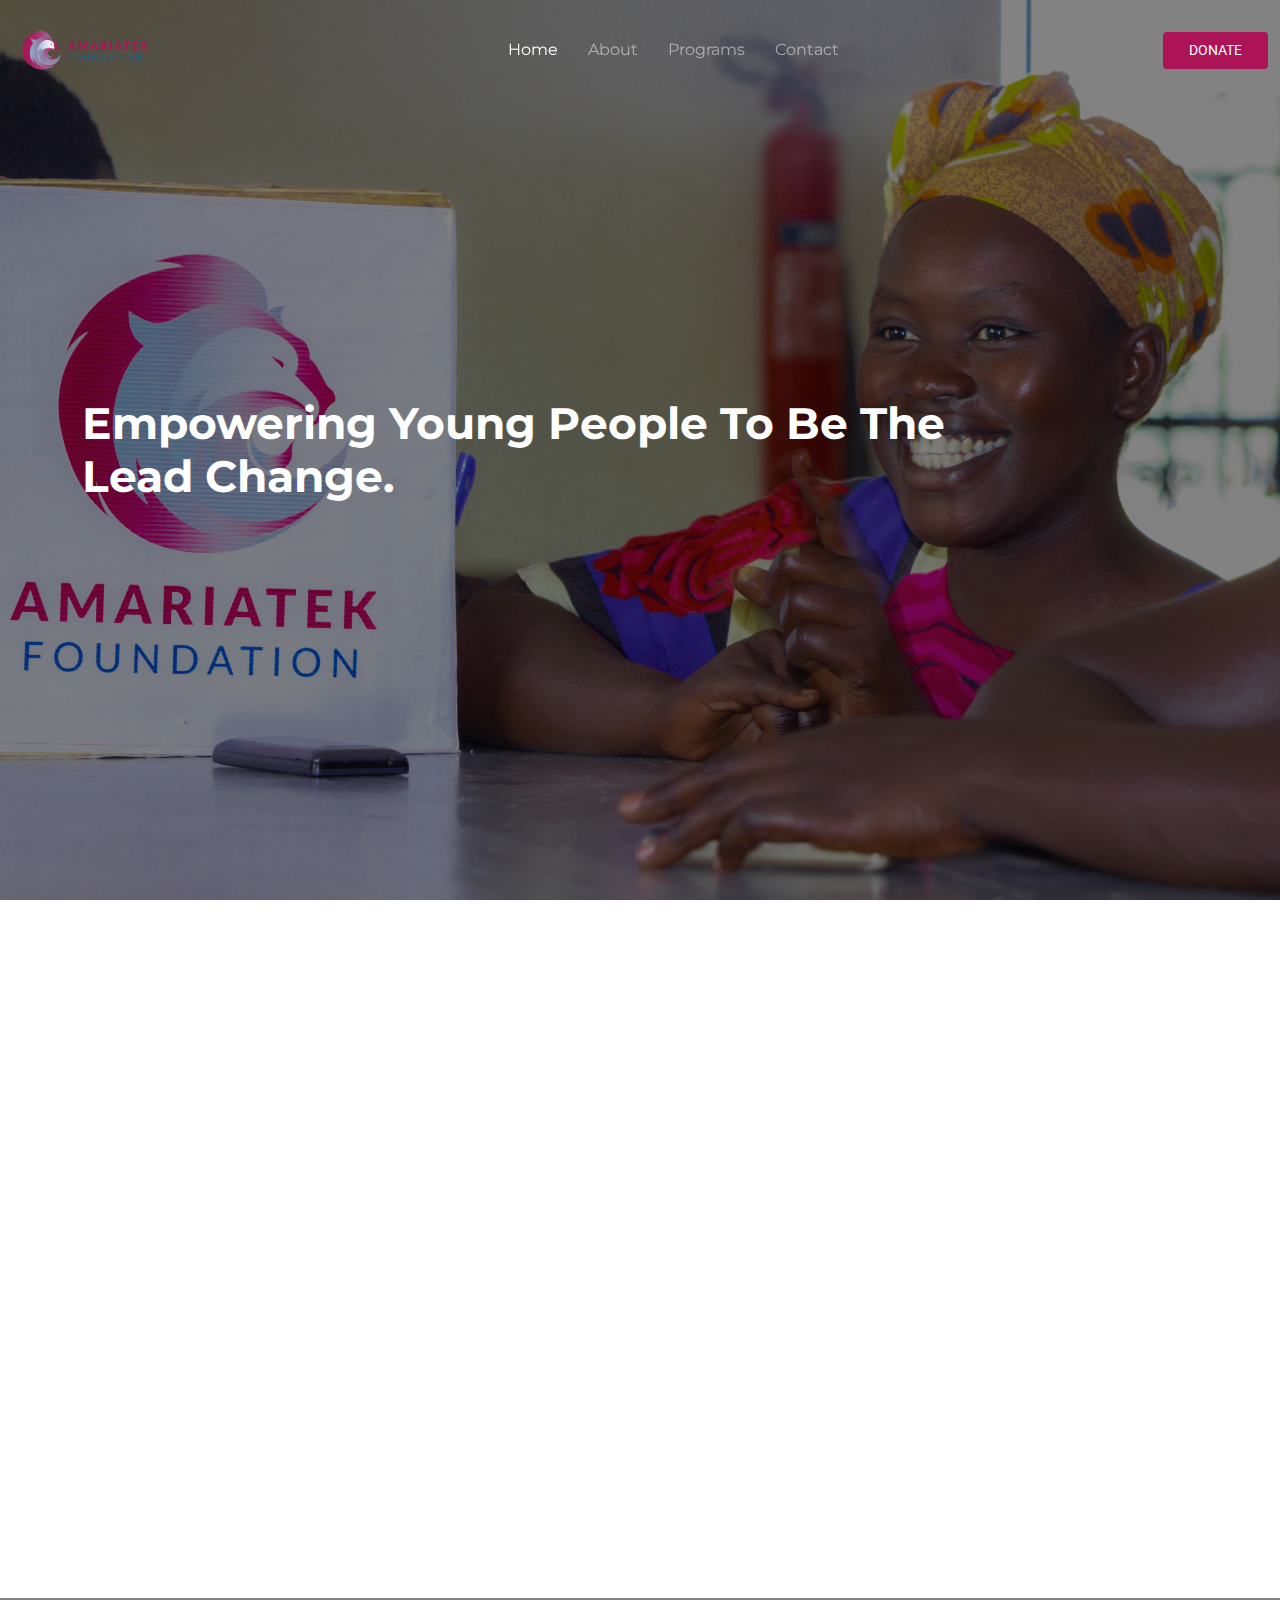
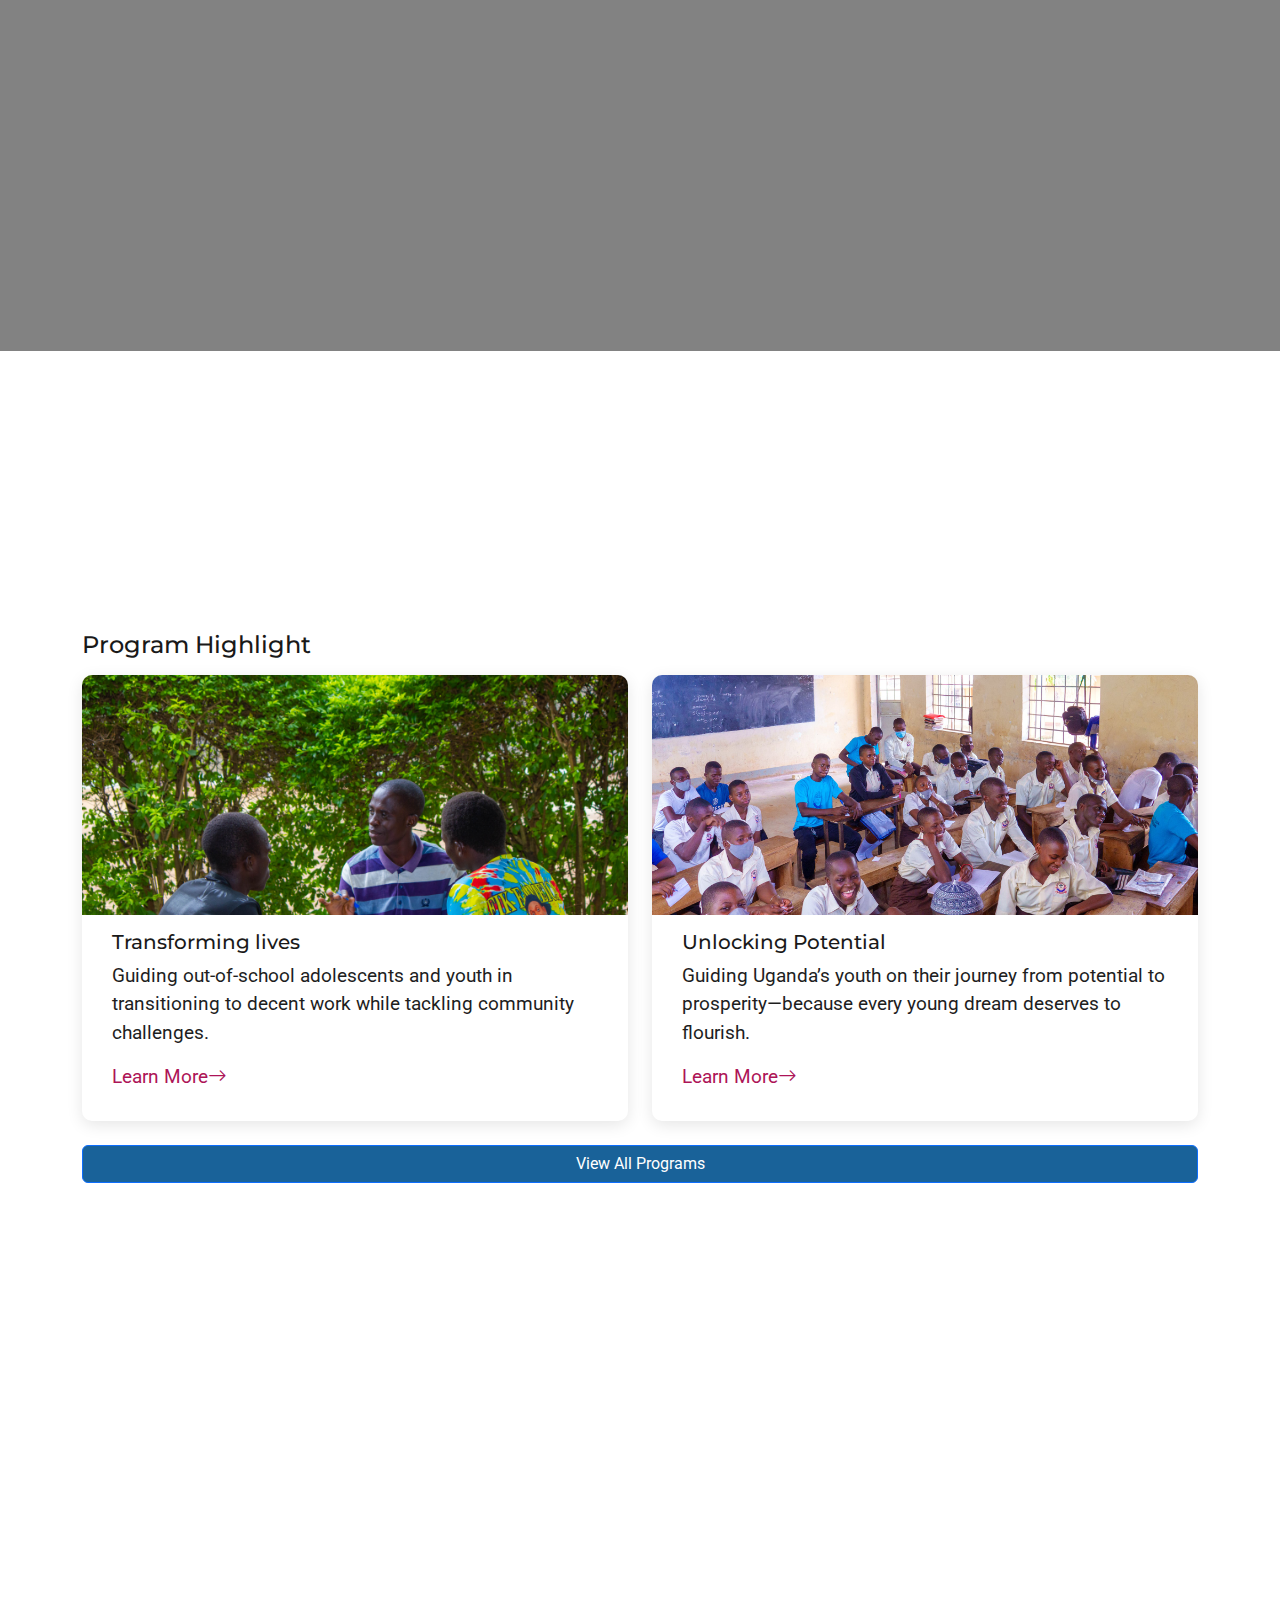
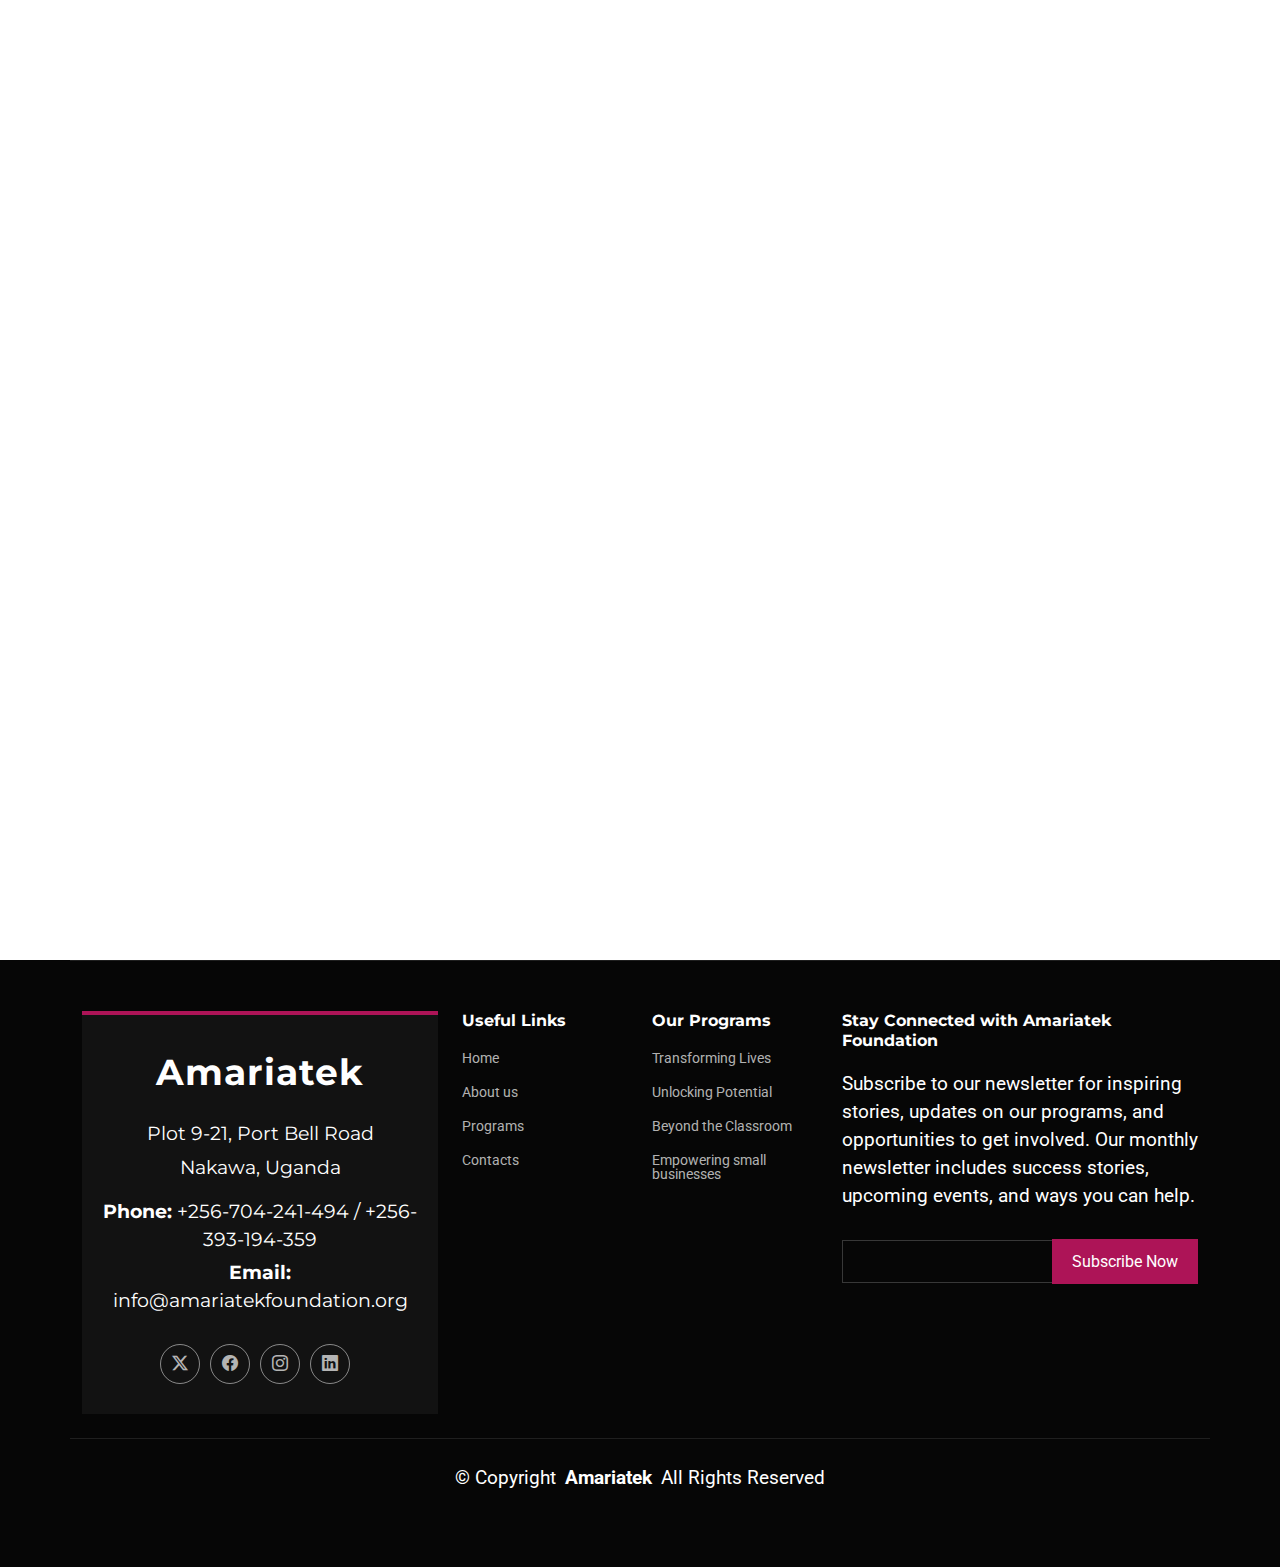
==== commit e2033871: "final change" ====
--- a/index.html
+++ b/index.html
@@ -108,15 +108,15 @@
         <!-- End Section Title -->
 
         <div class="container mt-5">
-          <div class="row gy-4 align-items-center">
-            <div class="col-lg-5" data-aos="fade-up" data-aos-delay="100">
+          <div class="row gy-4 align-items-start">
+            <div class="col-lg-4" data-aos="fade-up" data-aos-delay="100">
               <img
                 src="assets/images/linda_abeja22.jpg"
                 class="img-fluid rounded-4 mb-4"
                 alt=""
               />
             </div>
-            <div class="col-lg-7" data-aos="fade-up" data-aos-delay="250">
+            <div class="col-lg-8" data-aos="fade-up" data-aos-delay="250">
               <div class="content ps-0 ps-lg-5">
                 <div class="member-info mb-3 ps-0"></div>
                 <p class="fw-bold">Welcome to the Amariatek Family.</p>
@@ -150,162 +150,98 @@
         </div>
       </section>
 
-      <section id="stats" class="stats section">
-        <div class="container" data-aos="fade-up" data-aos-delay="100">
-          <div class="row gy-4 align-items-center">
-            <div class="col-lg-7">
-              <h3>Mission</h3>
-              <p>
-                We empower youth with education and resources to foster
-                <b>personal growth, economic empowerment, and social change.</b>
-              </p>
-            </div>
-            <div class="col-lg-5">
-              <img
-                src="assets/images/mission2.jpg"
-                alt=""
-                class="img-fluid rounded-4"
-              />
+      <!-- Call To Action Section -->
+      <section
+        id="call-to-action"
+        class="call-to-action section dark-background"
+      >
+        <img src="assets/images/bg1.JPG" alt="cta background" />
+
+        <div class="container">
+          <div
+            class="row justify-content-center"
+            data-aos="zoom-in"
+            data-aos-delay="100"
+          >
+            <div class="col-xl-10">
+              <div class="text-center">
+                <h3>Our Mission</h3>
+                <p>
+                  We empower youth with education and resources to foster
+                  <b
+                    >personal growth, economic empowerment, and social
+                    change.</b
+                  >
+                </p>
+              </div>
             </div>
           </div>
         </div>
       </section>
-      <!-- /Services Section -->
-
-      <section id="testimonials" class="testimonials section">
-        <!-- Section Title -->
+      <!-- /Call To Action Section -->
+
+      <section id="blog-posts" class="blog-posts section">
         <div class="container section-title" data-aos="fade-up">
-          <h2>Our Programs</h2>
-          <p>Get to know our key programs and initiatives</p>
-        </div>
-        <!-- End Section Title -->
-
-        <div class="container" data-aos="fade-up" data-aos-delay="100">
-          <div class="swiper init-swiper">
-            <script type="application/json" class="swiper-config">
-              {
-                "loop": true,
-                "speed": 600,
-                "autoplay": {
-                  "delay": 5000
-                },
-                "slidesPerView": "auto",
-                "pagination": {
-                  "el": ".swiper-pagination",
-                  "type": "bullets",
-                  "clickable": true
-                },
-                "breakpoints": {
-                  "320": {
-                    "slidesPerView": 1,
-                    "spaceBetween": 40
-                  },
-                  "1200": {
-                    "slidesPerView": 2,
-                    "spaceBetween": 10
-                  }
-                }
-              }
-            </script>
-            <div class="swiper-wrapper">
-              <div class="swiper-slide">
-                <div class="testimonial-item shadow-none">
-                  <article>
-                    <div class="post-img">
-                      <img
-                        src="assets/images/programs/transforming_lives/level_up_1.jpg"
-                        alt=""
-                        class="img-fluid"
-                      />
-                    </div>
-                    <h3>Transforming lives</h3>
-                    <p class="">
-                      Guiding out-of-school adolescents and youth in
-                      transitioning to decent work while tackling community
-                      challenges.
-                    </p>
-                    <a href="service-details.html?id=1"
-                      >Learn More<i class="bi bi-arrow-right"></i
-                    ></a>
-                  </article>
-                </div>
-              </div>
-              <!-- End program item -->
-
-              <div class="swiper-slide">
-                <div class="testimonial-item shadow-none">
-                  <article>
-                    <div class="post-img">
-                      <img
-                        src="assets/images/programs/unlocking_potentials/unlocking3.jpg"
-                        alt=""
-                        class="img-fluid"
-                      />
-                    </div>
-
-                    <h3>Unlocking Potential</h3>
-                    <p class="">
-                      Guiding Uganda’s youth on their journey from potential to
-                      prosperity—because every young dream deserves to flourish.
-                    </p>
-
-                    <a href="service-details.html?id=2"
-                      >Learn More<i class="bi bi-arrow-right"></i
-                    ></a>
-                  </article>
-                </div>
-              </div>
-              <!-- End program item -->
-
-              <div class="swiper-slide">
-                <div class="testimonial-item shadow-none">
-                  <article>
-                    <div class="post-img">
-                      <img
-                        src="assets/images/programs/beyond_classroom/beyond1.jpg"
-                        alt=""
-                        class="img-fluid"
-                      />
-                    </div>
-
-                    <h3>Beyond the Classroom</h3>
-                    <p class="">
-                      Preparing Uganda’s adolescents for real-world success by
-                      teaching the essential life skills that school don't
-                    </p>
-                    <a href="service-details.html?id=3"
-                      >Learn More<i class="bi bi-arrow-right"></i
-                    ></a>
-                  </article>
-                </div>
-              </div>
-              <!-- End program item -->
-
-              <div class="swiper-slide">
-                <div class="testimonial-item shadow-none">
-                  <article>
-                    <div class="post-img">
-                      <img
-                        src="assets/images/programs/empowering_small_businesses/esb1.jpg"
-                        alt=""
-                        class="img-fluid"
-                      />
-                    </div>
-
-                    <h3>Empowering small businesses</h3>
-                    <p class="">
-                      Unlocking the potential of small businesses to increase
-                      profits and achieve lasting success.
-                    </p>
-                    <a href="service-details.html?id=4"
-                      >Learn More<i class="bi bi-arrow-right"></i
-                    ></a>
-                  </article>
-                </div>
-              </div>
-              <!-- End program item -->
-            </div>
-            <div class="swiper-pagination"></div>
+          <h2>Our Programs<br /></h2>
+          <p>
+            At the Amariatek Foundation, we empower Uganda’s youth through
+            targeted programs that address specific challenges and provide the
+            skills, resources, and support necessary for personal and community
+            transformation. Explore our programs below to learn more about how
+            we are making a difference.
+          </p>
+        </div>
+
+        <div class="container">
+          <h4 class="mb-3 sub-header">Program Highlight</h4>
+          <div class="row gy-4">
+            <div class="col-lg-6">
+              <article>
+                <div class="post-img">
+                  <img
+                    src="assets/images/programs/transforming_lives/level_up_1.jpg"
+                    alt=""
+                    class="img-fluid"
+                  />
+                </div>
+                <h5 class="sub-header">Transforming lives</h5>
+                <p class="">
+                  Guiding out-of-school adolescents and youth in transitioning
+                  to decent work while tackling community challenges.
+                </p>
+                <a href="service-details.html?id=1"
+                  >Learn More<i class="bi bi-arrow-right"></i
+                ></a>
+              </article>
+            </div>
+            <!-- End post list item -->
+
+            <div class="col-lg-6">
+              <article>
+                <div class="post-img">
+                  <img
+                    src="assets/images/programs/unlocking_potentials/unlocking3.jpg"
+                    alt=""
+                    class="img-fluid"
+                  />
+                </div>
+                <h5 class="sub-header">Unlocking Potential</h5>
+                <p class="">
+                  Guiding Uganda’s youth on their journey from potential to
+                  prosperity—because every young dream deserves to flourish.
+                </p>
+
+                <a href="service-details.html?id=2"
+                  >Learn More<i class="bi bi-arrow-right"></i
+                ></a>
+              </article>
+            </div>
+            <!-- End post list item -->
+            <div class="col-12">
+              <a href="services.html" class="btn btn-primary w-100"
+                >View All Programs</a
+              >
+            </div>
           </div>
         </div>
       </section>
--- a/assets/css/main.css
+++ b/assets/css/main.css
@@ -255,6 +255,28 @@
   color: white !important;
 }
 
+/* width */
+.modal-body::-webkit-scrollbar {
+  width: 10px;
+}
+
+/* Track */
+.modal-body::-webkit-scrollbar-track {
+  box-shadow: inset 0 0 5px grey;
+  border-radius: 10px;
+}
+
+/* Handle */
+.modal-body::-webkit-scrollbar-thumb {
+  background: var(--dk-blue);
+  border-radius: 10px;
+}
+
+/* Handle on hover */
+.modal-body::-webkit-scrollbar-thumb:hover {
+  background: var(--dk-blue);
+}
+
 /*--------------------------------------------------------------
 # Global Header
 --------------------------------------------------------------*/
@@ -1135,10 +1157,35 @@
 # Call To Action Section
 --------------------------------------------------------------*/
 .call-to-action {
-  padding: 80px 0;
+  padding: 120px 0;
   position: relative;
   clip-path: inset(0);
+}
+
+.call-to-action img {
+  position: fixed;
+  top: 0;
+  left: 0;
+  display: block;
+  width: 100%;
+  height: 100%;
+  object-fit: cover;
+  z-index: 1;
+}
+
+.call-to-action:before {
+  content: "";
+  background: color-mix(in srgb, var(--background-color), transparent 50%);
+  position: absolute;
+  inset: 0;
+  z-index: 2;
+}
+.call-to-action.program-cta:before {
+  content: "";
   background: var(--dk-blue);
+  position: absolute;
+  inset: 0;
+  z-index: 2;
 }
 
 .call-to-action .container {
@@ -1147,9 +1194,9 @@
 }
 
 .call-to-action h3 {
-  color: var(--default-color);
   font-size: 28px;
   font-weight: 700;
+  color: var(--default-color);
 }
 
 .call-to-action p {
@@ -1163,19 +1210,16 @@
   letter-spacing: 1px;
   display: inline-block;
   padding: 12px 40px;
-  border-radius: 50px;
+  border-radius: 5px;
   transition: 0.5s;
   margin: 10px;
-  background: var(--dk-yellow);
+  border: 2px solid var(--contrast-color);
   color: var(--contrast-color);
 }
 
 .call-to-action .cta-btn:hover {
-  background: color-mix(
-    in srgb,
-    var(--nav-dropdown-hover-color) 90%,
-    white 15%
-  );
+  background: var(--accent-color);
+  border: 2px solid var(--accent-color);
 }
 
 /*--------------------------------------------------------------
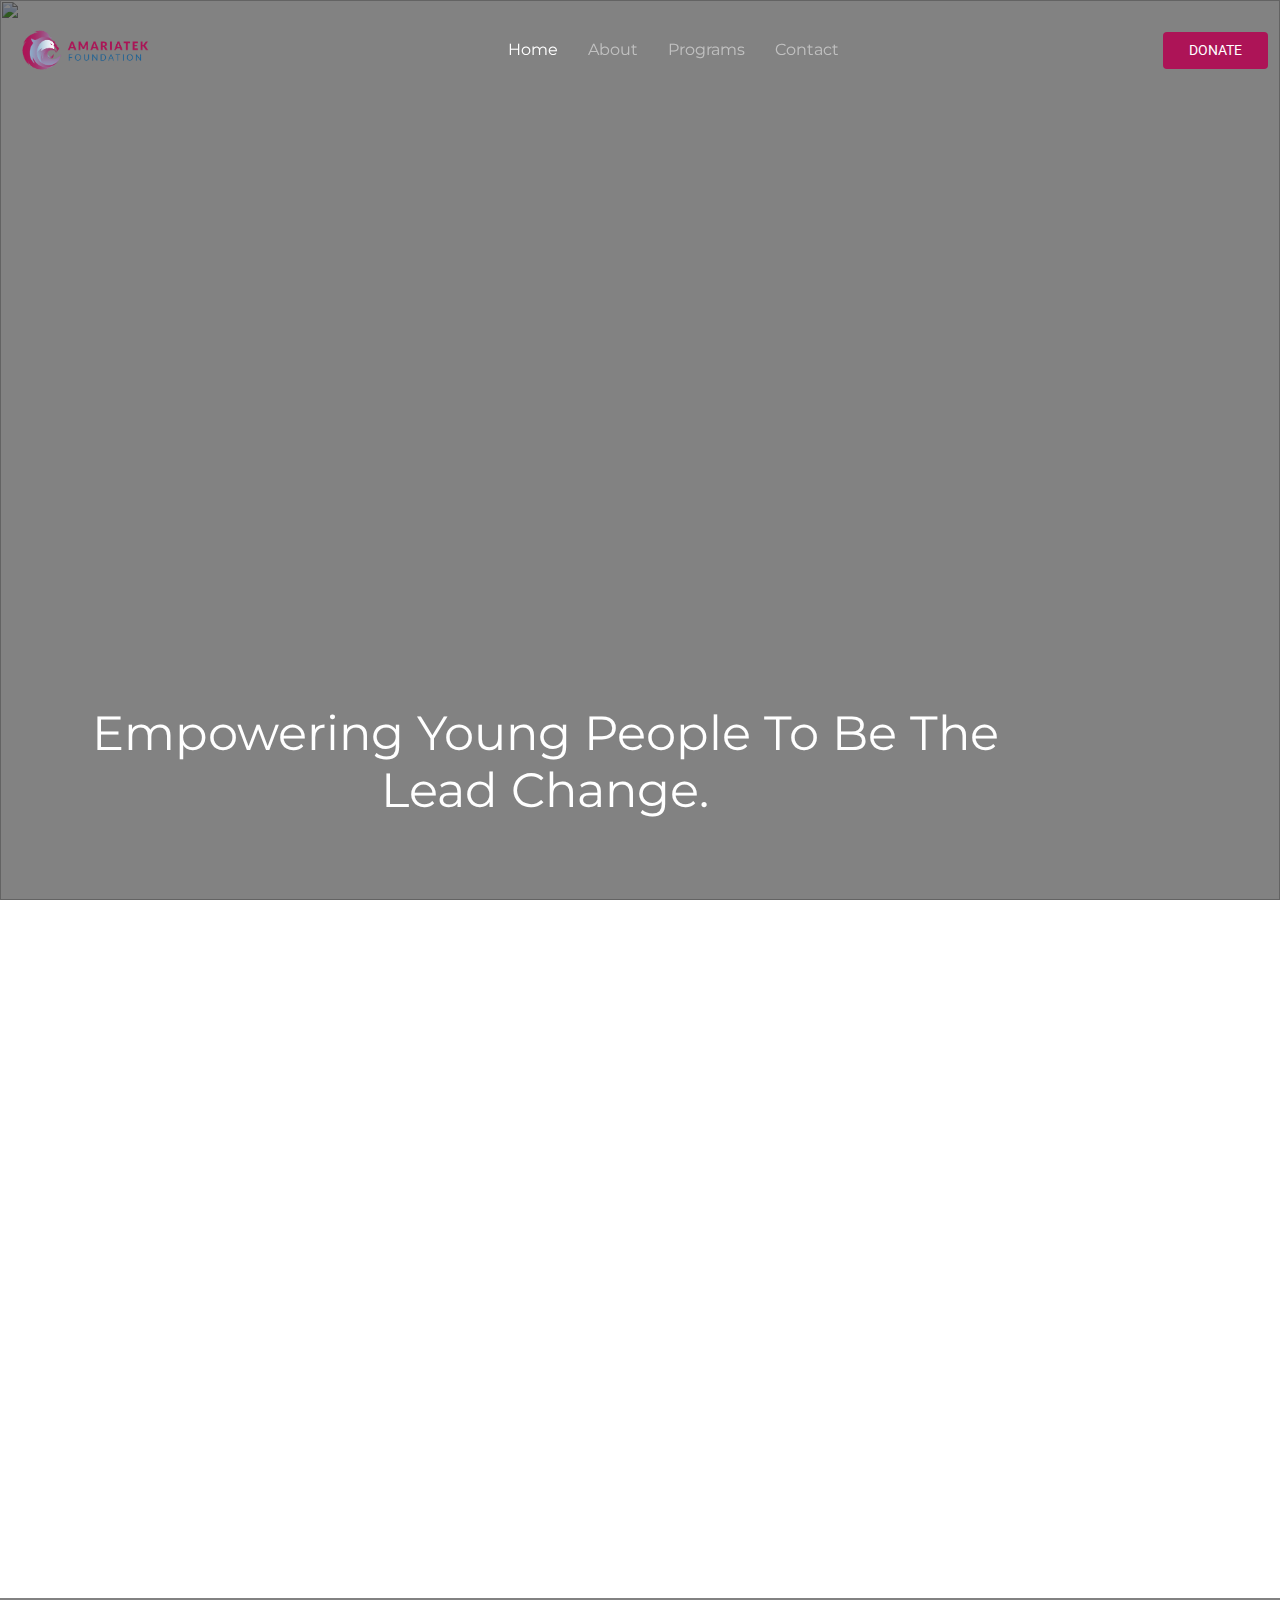
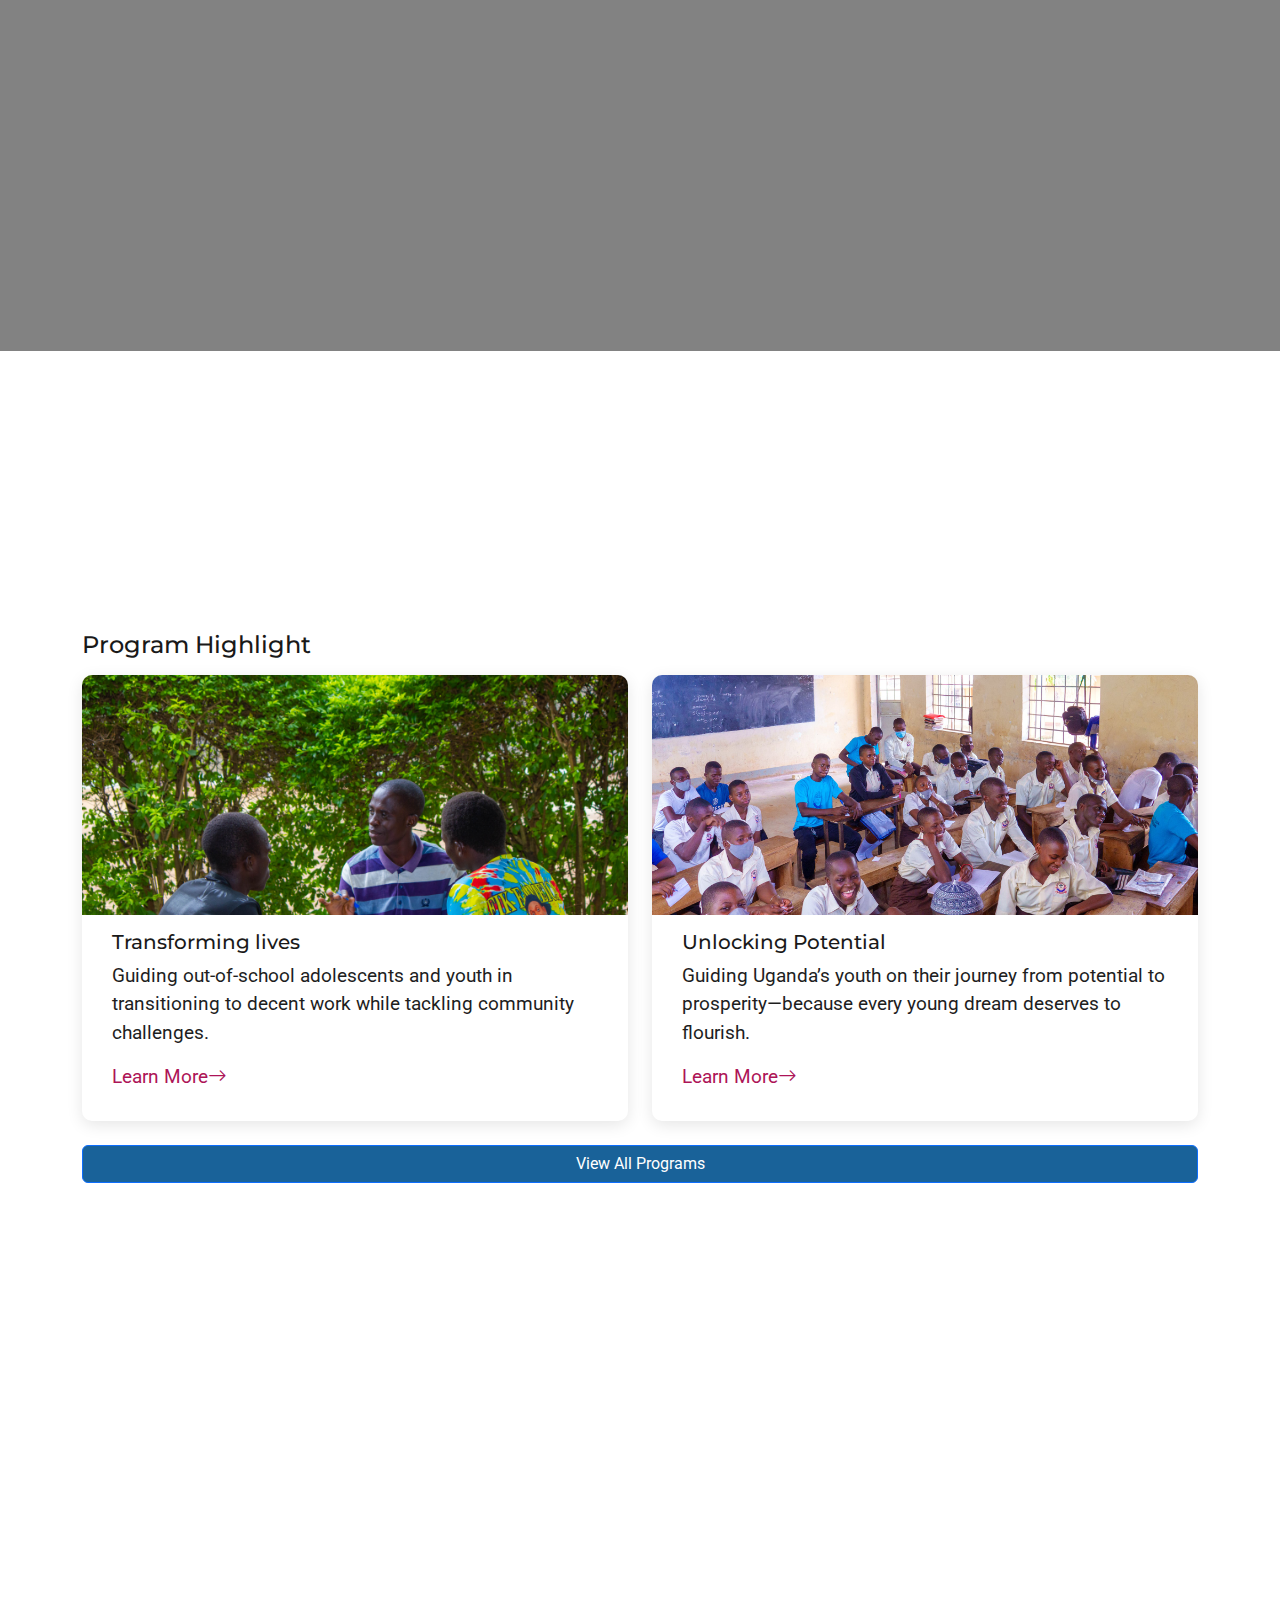
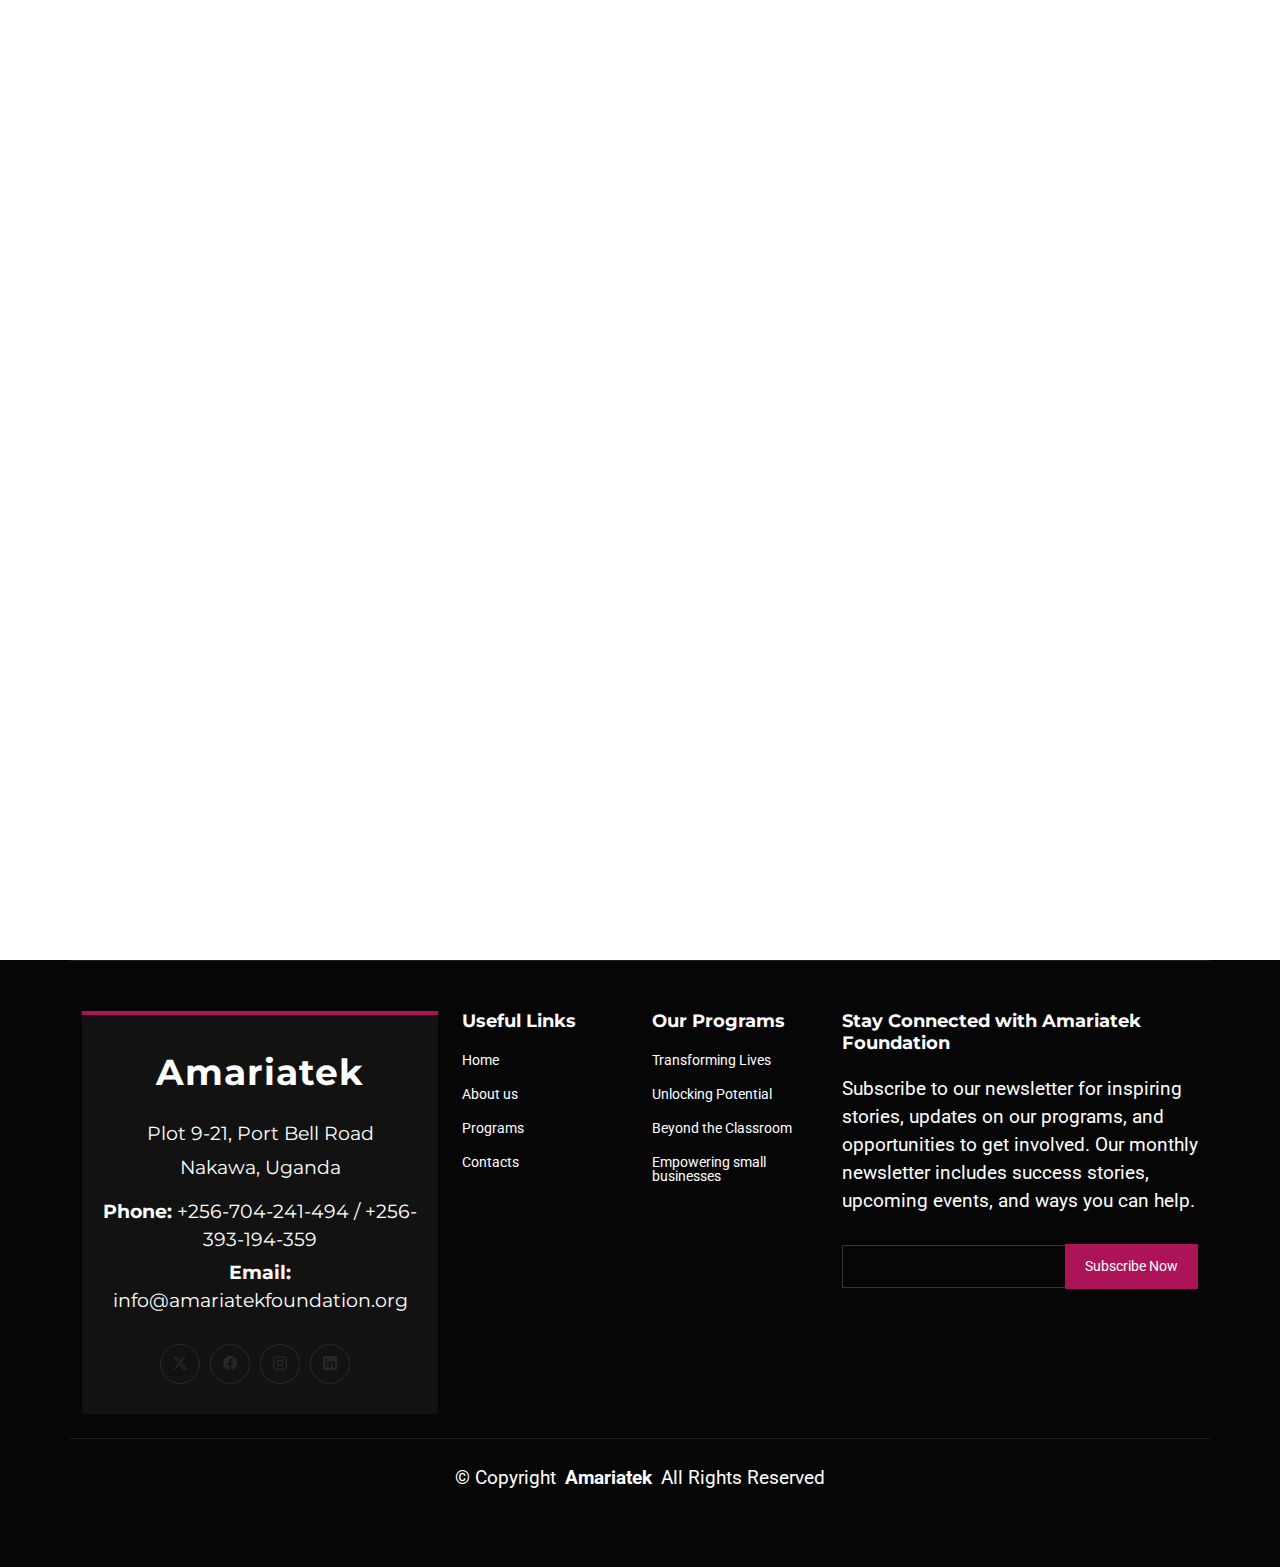
==== commit 4d696dbb: "daily commit" ====
--- a/index.html
+++ b/index.html
@@ -84,7 +84,7 @@
     <main class="main">
       <!-- Hero Section -->
       <section id="hero" class="hero section dark-background">
-        <img src="assets/images/hero-bg.jpg" alt="" data-aos="fade-in" />
+        <img src="assets/images/hero-bg.png" alt="" data-aos="fade-in" />
 
         <div class="container">
           <div class="row">
--- a/assets/css/main.css
+++ b/assets/css/main.css
@@ -652,9 +652,9 @@
   width: 40px;
   height: 40px;
   border-radius: 50%;
-  border: 1px solid color-mix(in srgb, var(--default-color), transparent 50%);
-  font-size: 16px;
-  color: color-mix(in srgb, var(--default-color), transparent 30%);
+  border: 1px solid color-mix(in srgb, var(--default-color), transparent 90%);
+  font-size: 14px;
+  color: color-mix(in srgb, var(--default-color), transparent 90%);
   margin-right: 10px;
   transition: 0.3s;
 }
@@ -665,7 +665,7 @@
 }
 
 .footer h4 {
-  font-size: 16px;
+  font-size: 18px;
   font-weight: bold;
   position: relative;
   padding-bottom: 12px;
@@ -683,7 +683,7 @@
 
 .footer .footer-links ul i {
   padding-right: 2px;
-  font-size: 12px;
+  font-size: 14px;
   line-height: 0;
 }
 
@@ -698,7 +698,7 @@
 }
 
 .footer .footer-links ul a {
-  color: color-mix(in srgb, var(--default-color), transparent 30%);
+  color: white;
   display: inline-block;
   line-height: 1;
 }
@@ -741,7 +741,7 @@
 
 .footer .footer-newsletter .newsletter-form input[type="submit"] {
   border: 0;
-  font-size: 16px;
+  font-size: 14px;
   padding: 0 20px;
   margin: -8px -9px -8px 0;
   background: var(--accent-color);
@@ -763,11 +763,6 @@
 
 .footer .copyright p {
   margin-bottom: 0;
-}
-
-.footer .credits {
-  margin-top: 6px;
-  font-size: 13px;
 }
 
 /*--------------------------------------------------------------
@@ -855,7 +850,7 @@
   position: relative;
   padding: 80px 0;
   display: flex;
-  align-items: center;
+  align-items: flex-end;
   justify-content: center;
 }
 
@@ -884,8 +879,9 @@
 
 .hero h2 {
   margin: 0;
-  font-size: 44px;
-  font-weight: 700;
+  font-size: 48px;
+  text-align: center;
+  font-weight: 400;
 }
 
 .hero p {
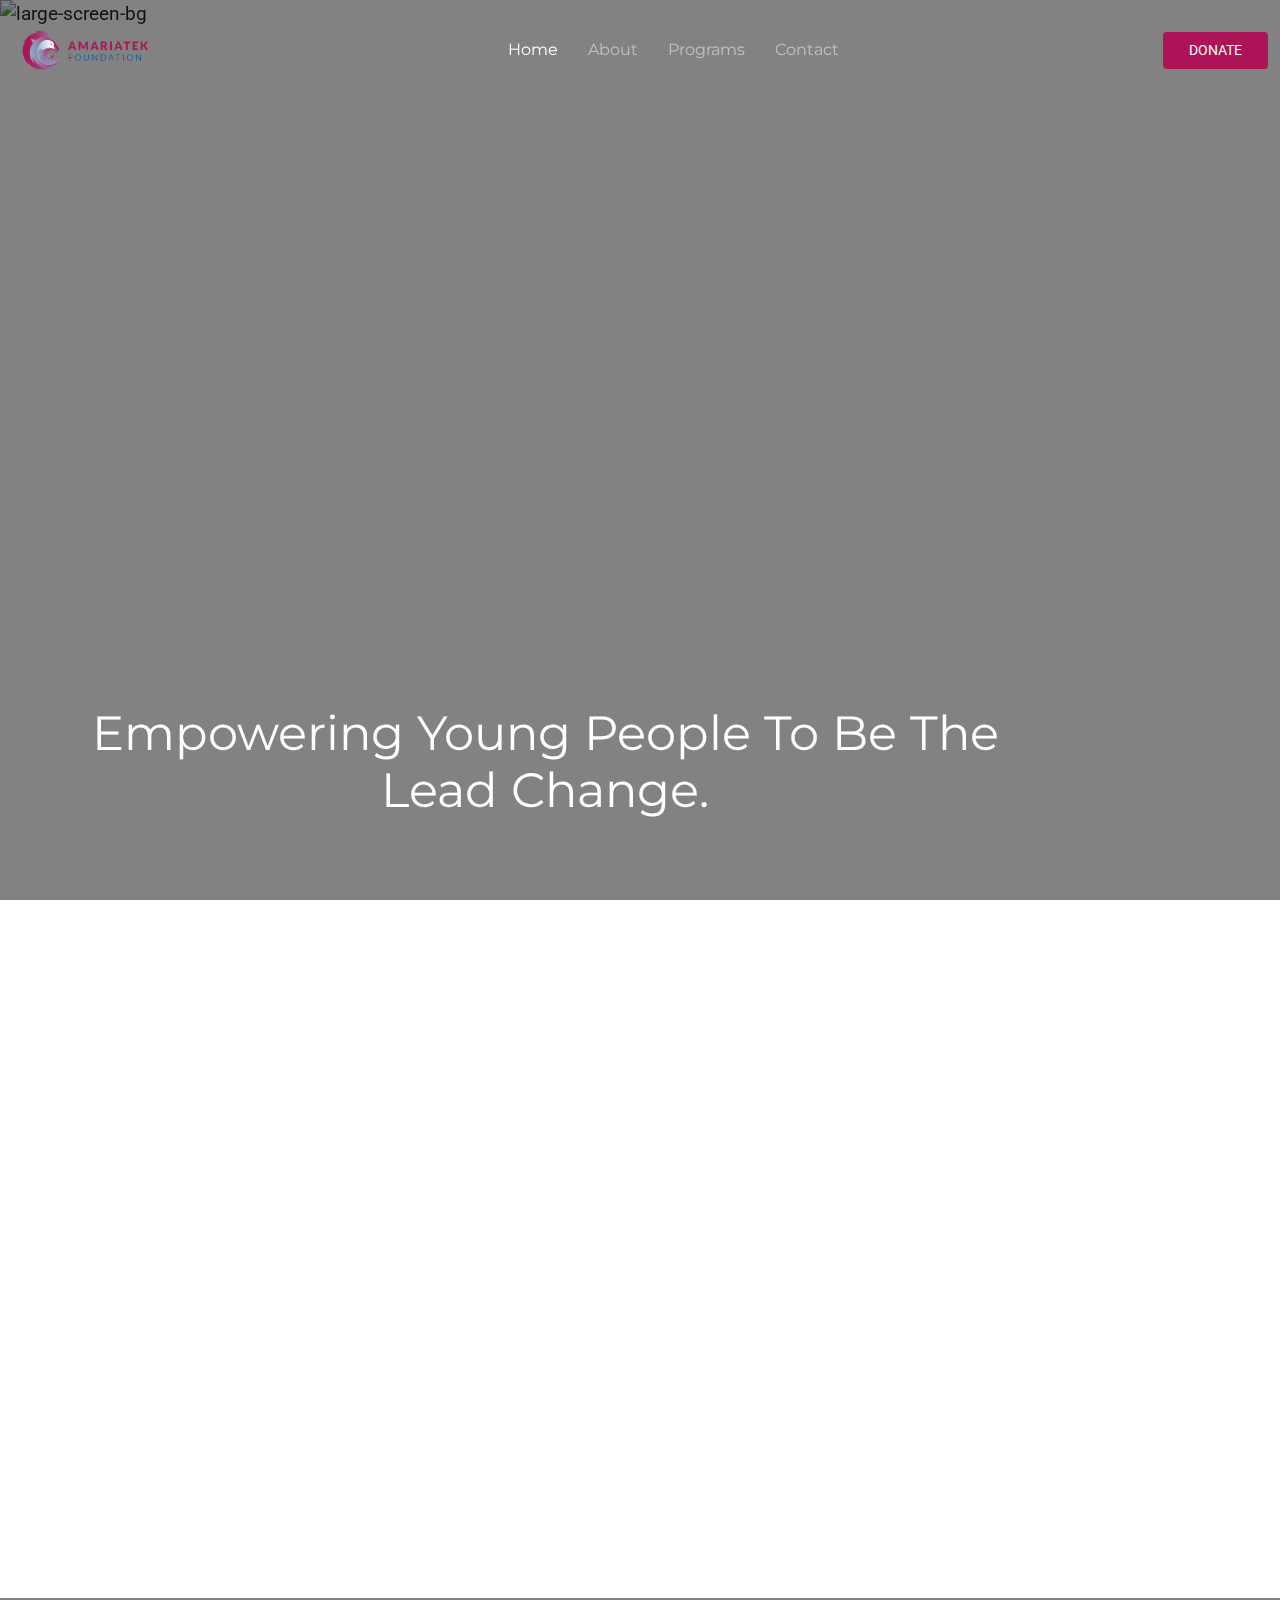
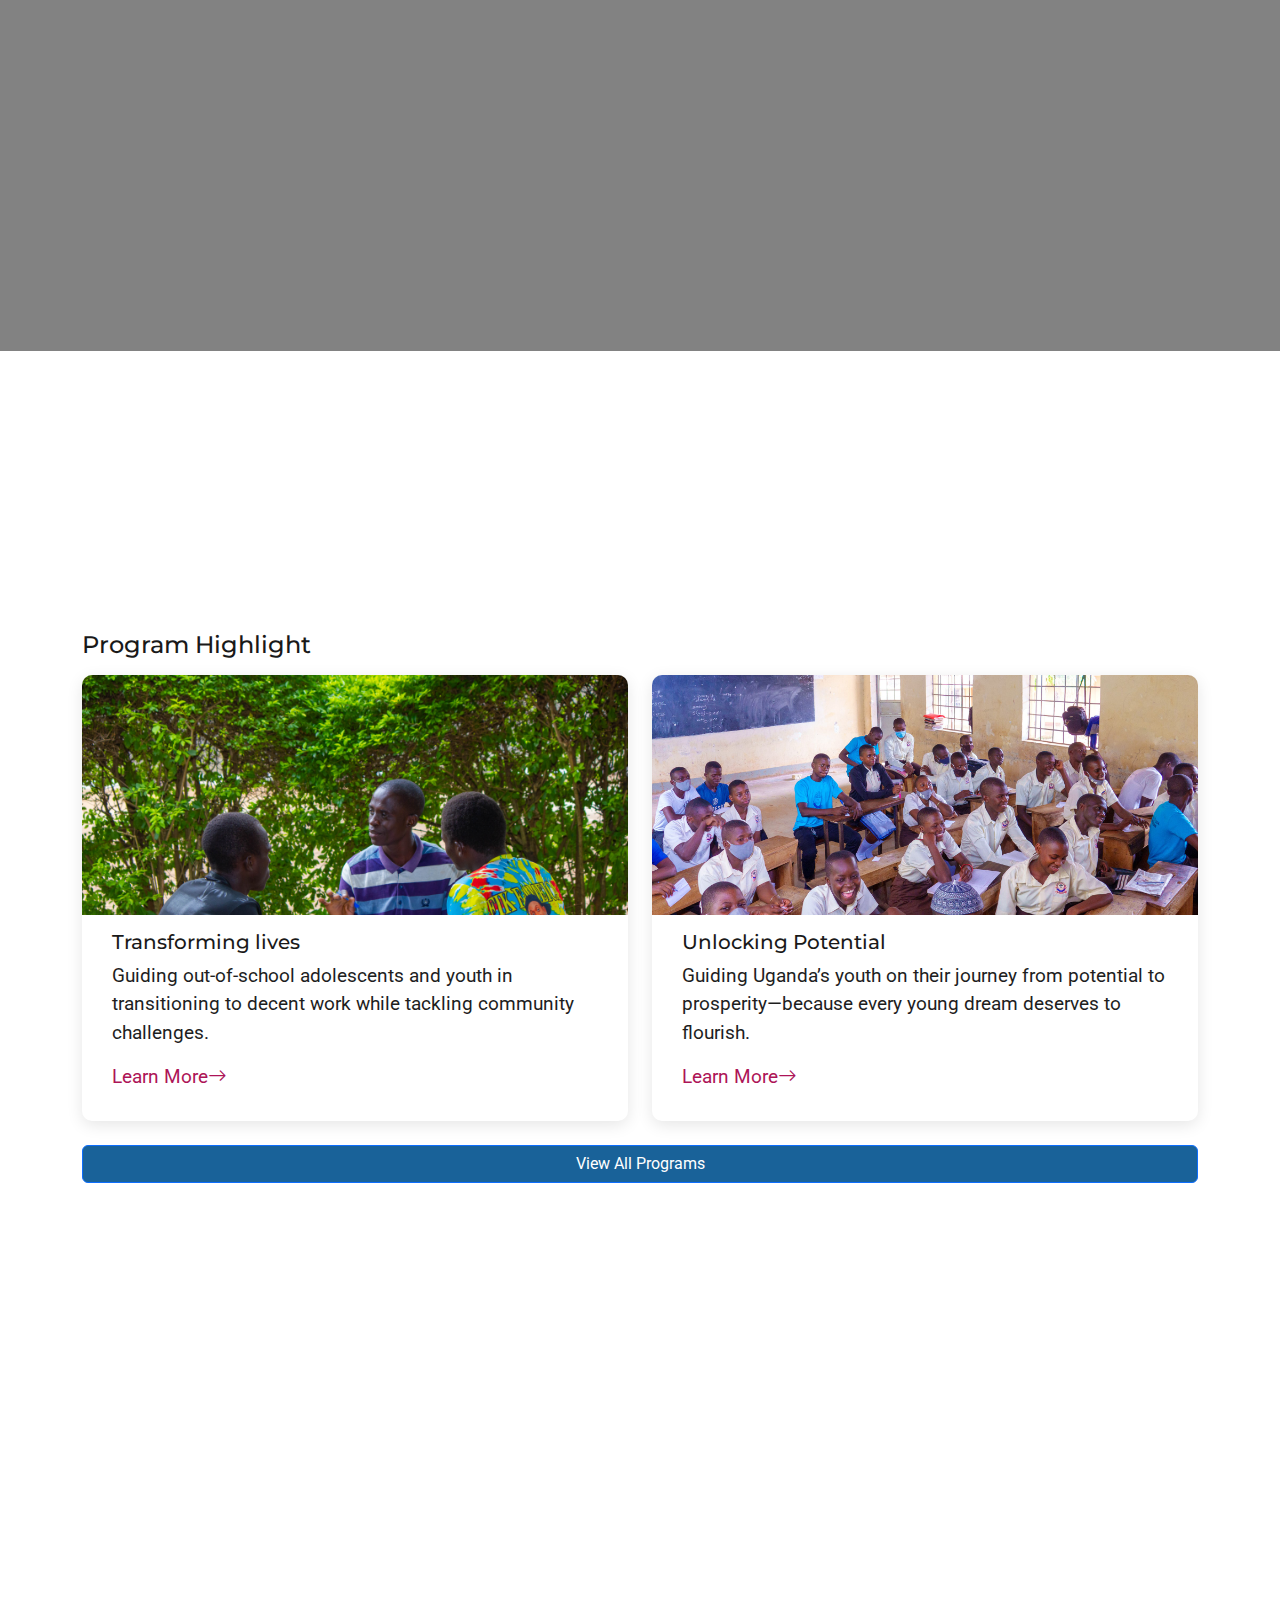
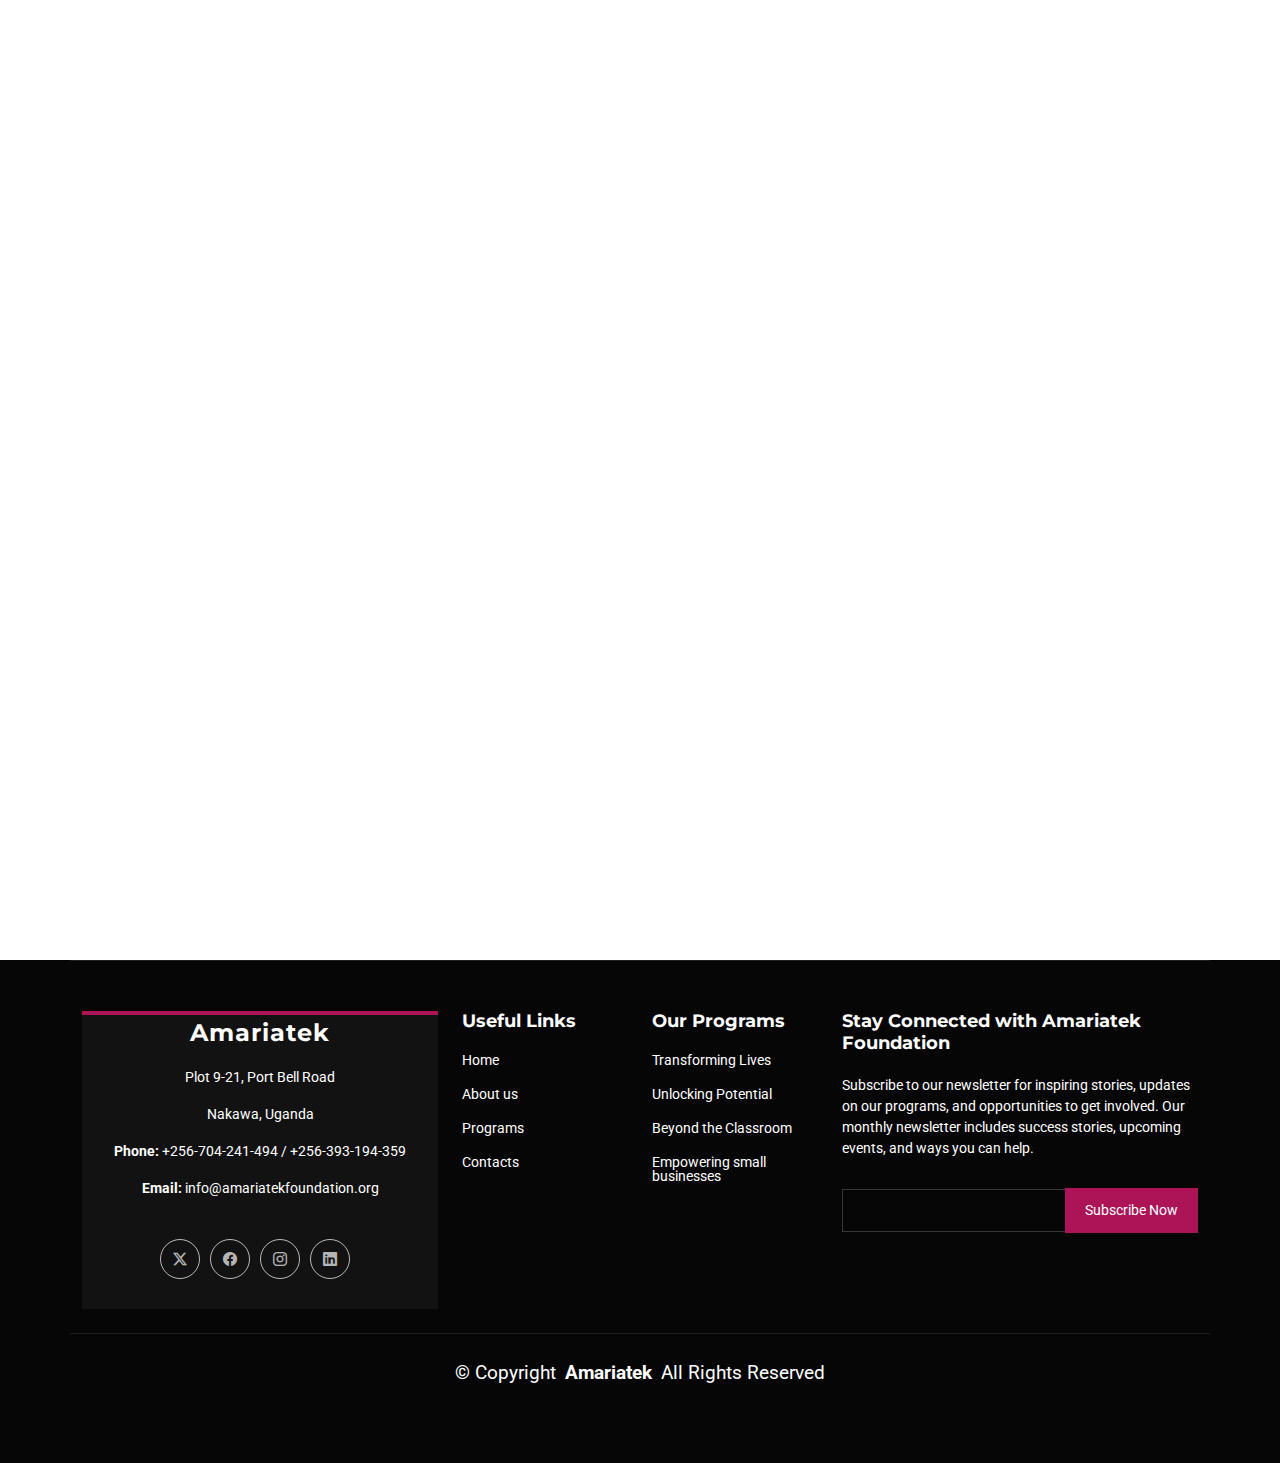
==== commit 57b7e4d1: "daily change" ====
--- a/index.html
+++ b/index.html
@@ -84,7 +84,18 @@
     <main class="main">
       <!-- Hero Section -->
       <section id="hero" class="hero section dark-background">
-        <img src="assets/images/hero-bg.png" alt="" data-aos="fade-in" />
+        <img
+          src="assets/images/hero-bg.png"
+          alt="large-screen-bg"
+          data-aos="fade-in"
+          class="d-md-none d-lg-block"
+        />
+        <img
+          src="assets/images/hero-bg-small.jpg"
+          alt="small-screen-bg"
+          data-aos="fade-in"
+          class="d-lg-none"
+        />
 
         <div class="container">
           <div class="row">
--- a/assets/css/main.css
+++ b/assets/css/main.css
@@ -626,23 +626,22 @@
   align-items: center;
   background-color: color-mix(in srgb, var(--default-color), transparent 95%);
   border-top: 4px solid var(--accent-color);
-  padding: 30px 20px;
+  padding: 0 20px 30px 20px;
 }
 
 .footer .footer-about .logo {
-  margin-bottom: 5px;
   letter-spacing: 1px;
   font-family: var(--heading-font);
   color: var(--heading-color);
-  font-size: 36px;
+  font-size: 24px;
   padding: 0;
   font-weight: 700;
 }
 
 .footer .footer-about p {
-  font-size: 14px;
+  font-size: 14px !important;
   text-align: center;
-  font-family: var(--heading-font);
+  font-family: var(--default-color);
 }
 
 .footer .social-links a {
@@ -652,9 +651,9 @@
   width: 40px;
   height: 40px;
   border-radius: 50%;
-  border: 1px solid color-mix(in srgb, var(--default-color), transparent 90%);
+  border: 1px solid color-mix(in srgb, var(--default-color), transparent 30%);
   font-size: 14px;
-  color: color-mix(in srgb, var(--default-color), transparent 90%);
+  color: color-mix(in srgb, var(--default-color), transparent 30%);
   margin-right: 10px;
   transition: 0.3s;
 }
@@ -705,10 +704,6 @@
 
 .footer .footer-links ul a:hover {
   color: var(--accent-color);
-}
-
-.footer .footer-contact p {
-  margin-bottom: 5px;
 }
 
 .footer .footer-newsletter .newsletter-form {
@@ -721,6 +716,10 @@
   display: flex;
   background-color: var(--background-color);
   transition: 0.3s;
+}
+
+.footer .footer-newsletter p {
+  font-size: 14px !important;
 }
 
 .footer .footer-newsletter .newsletter-form:focus-within {
